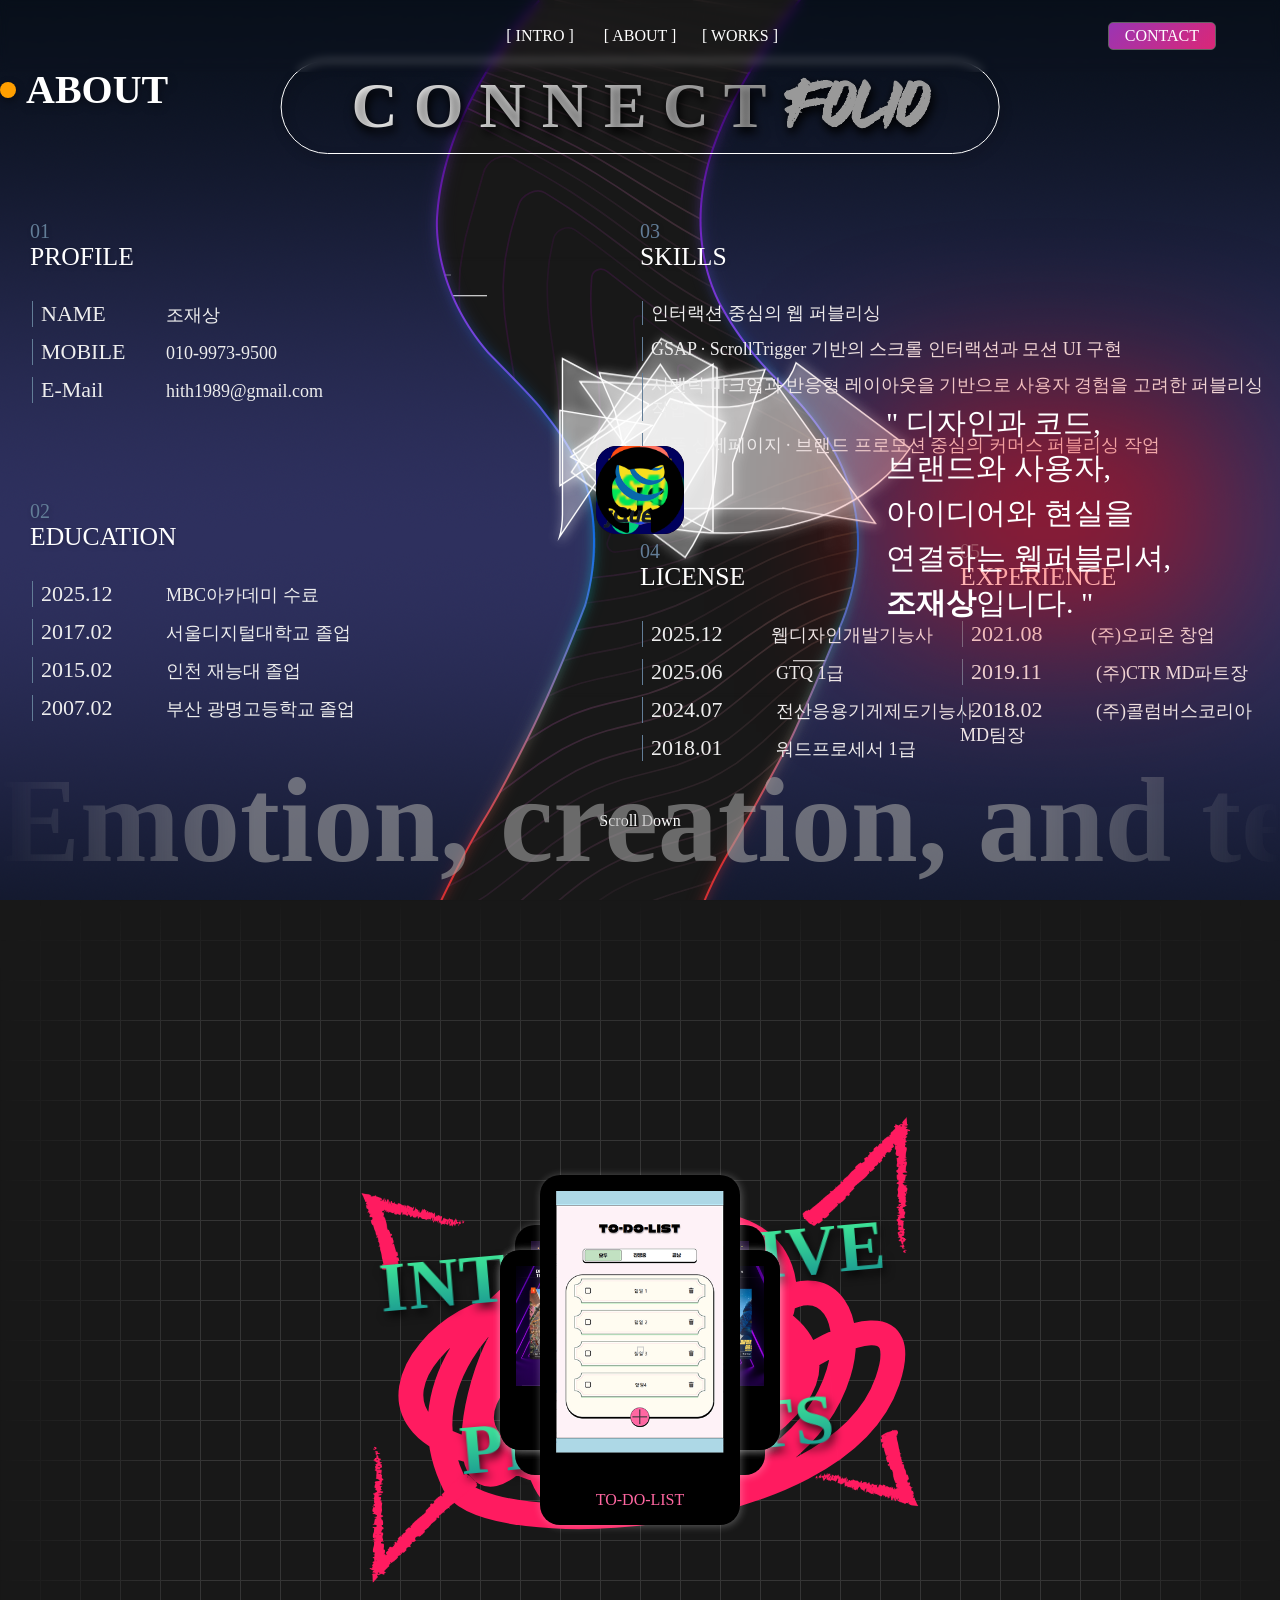
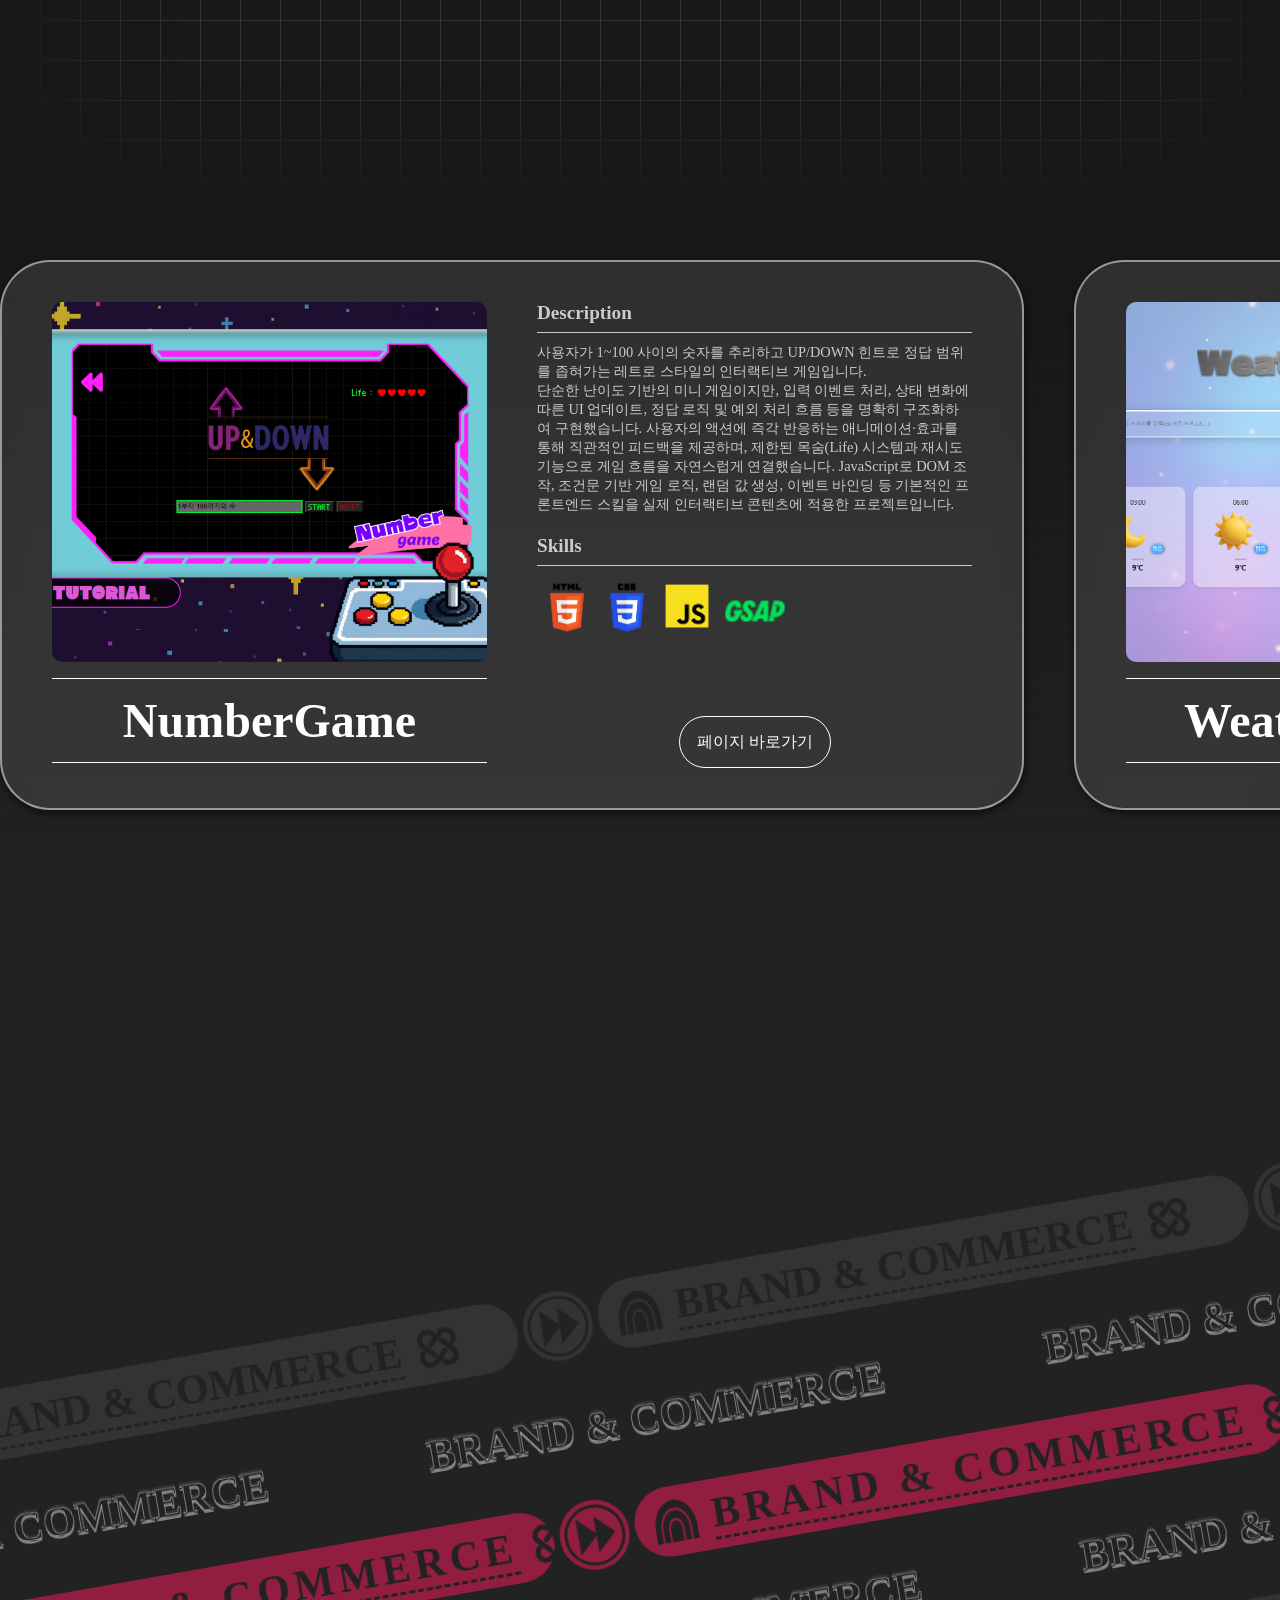
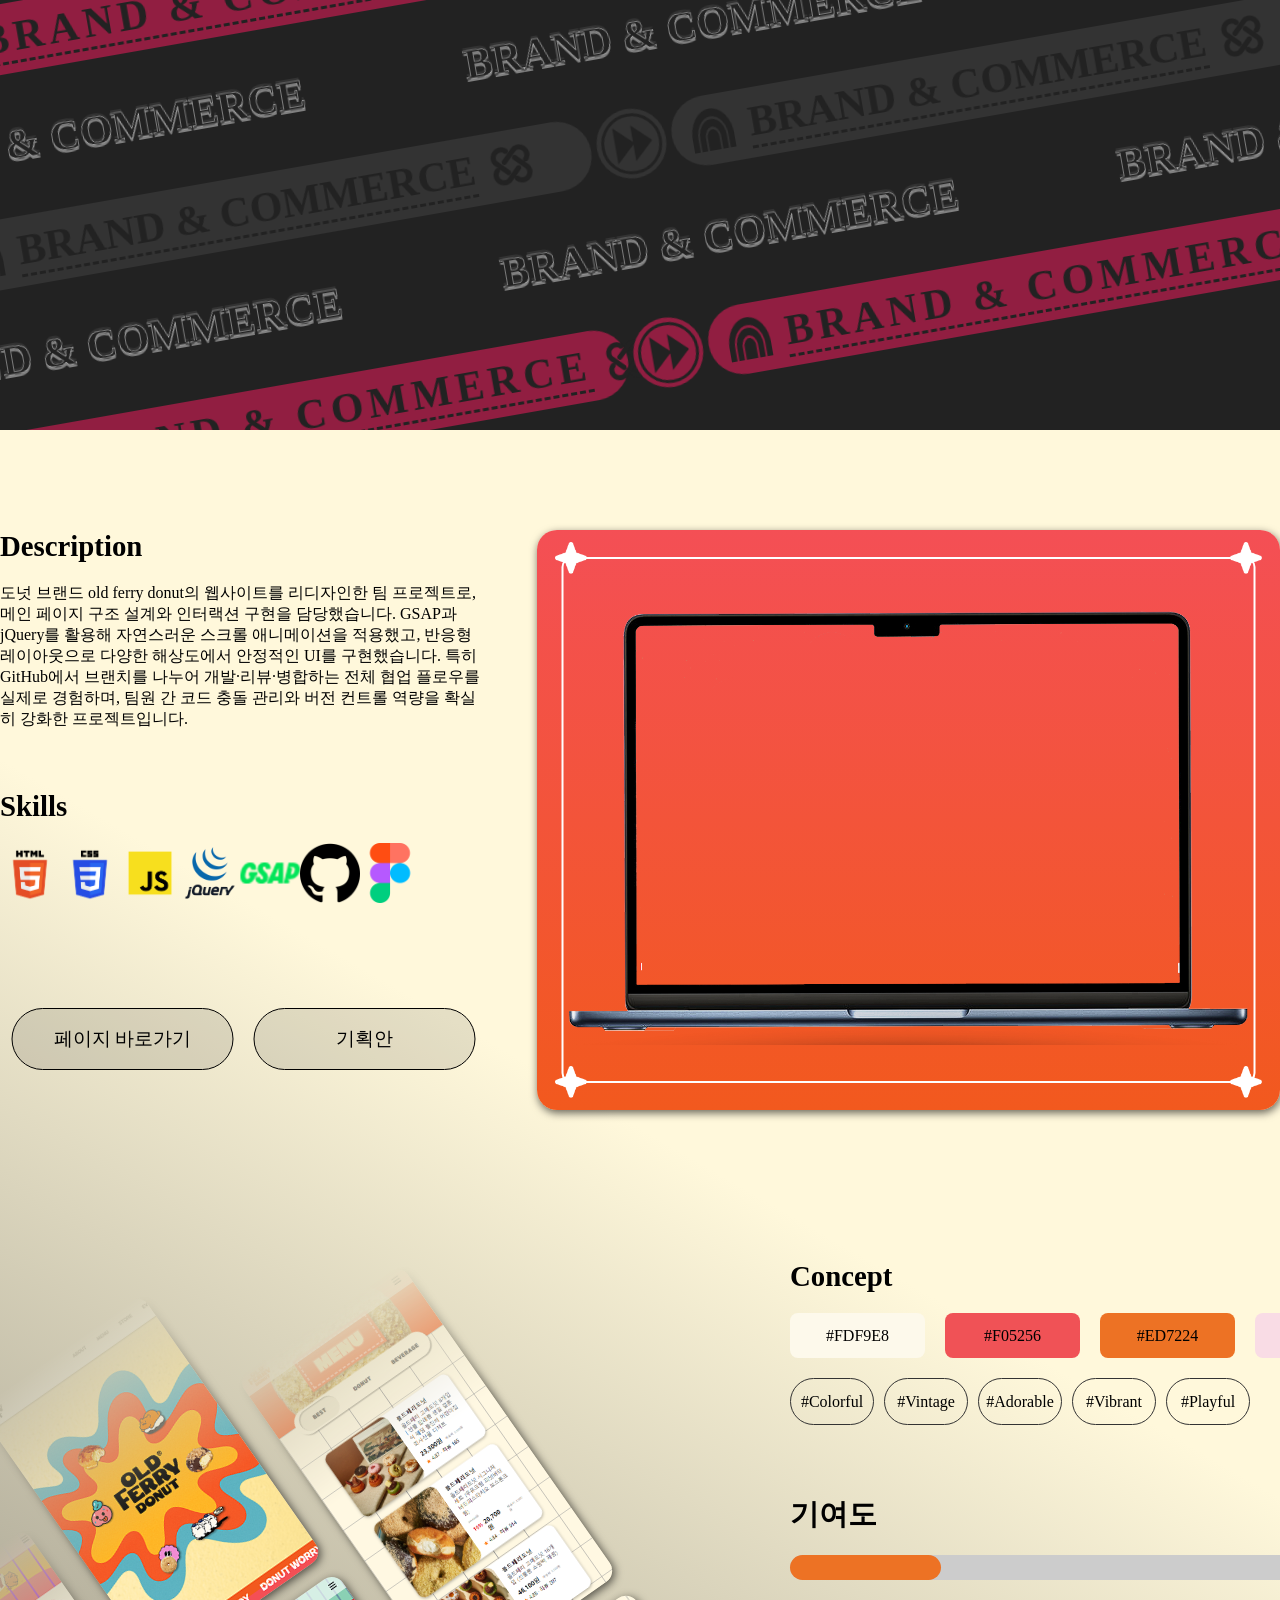
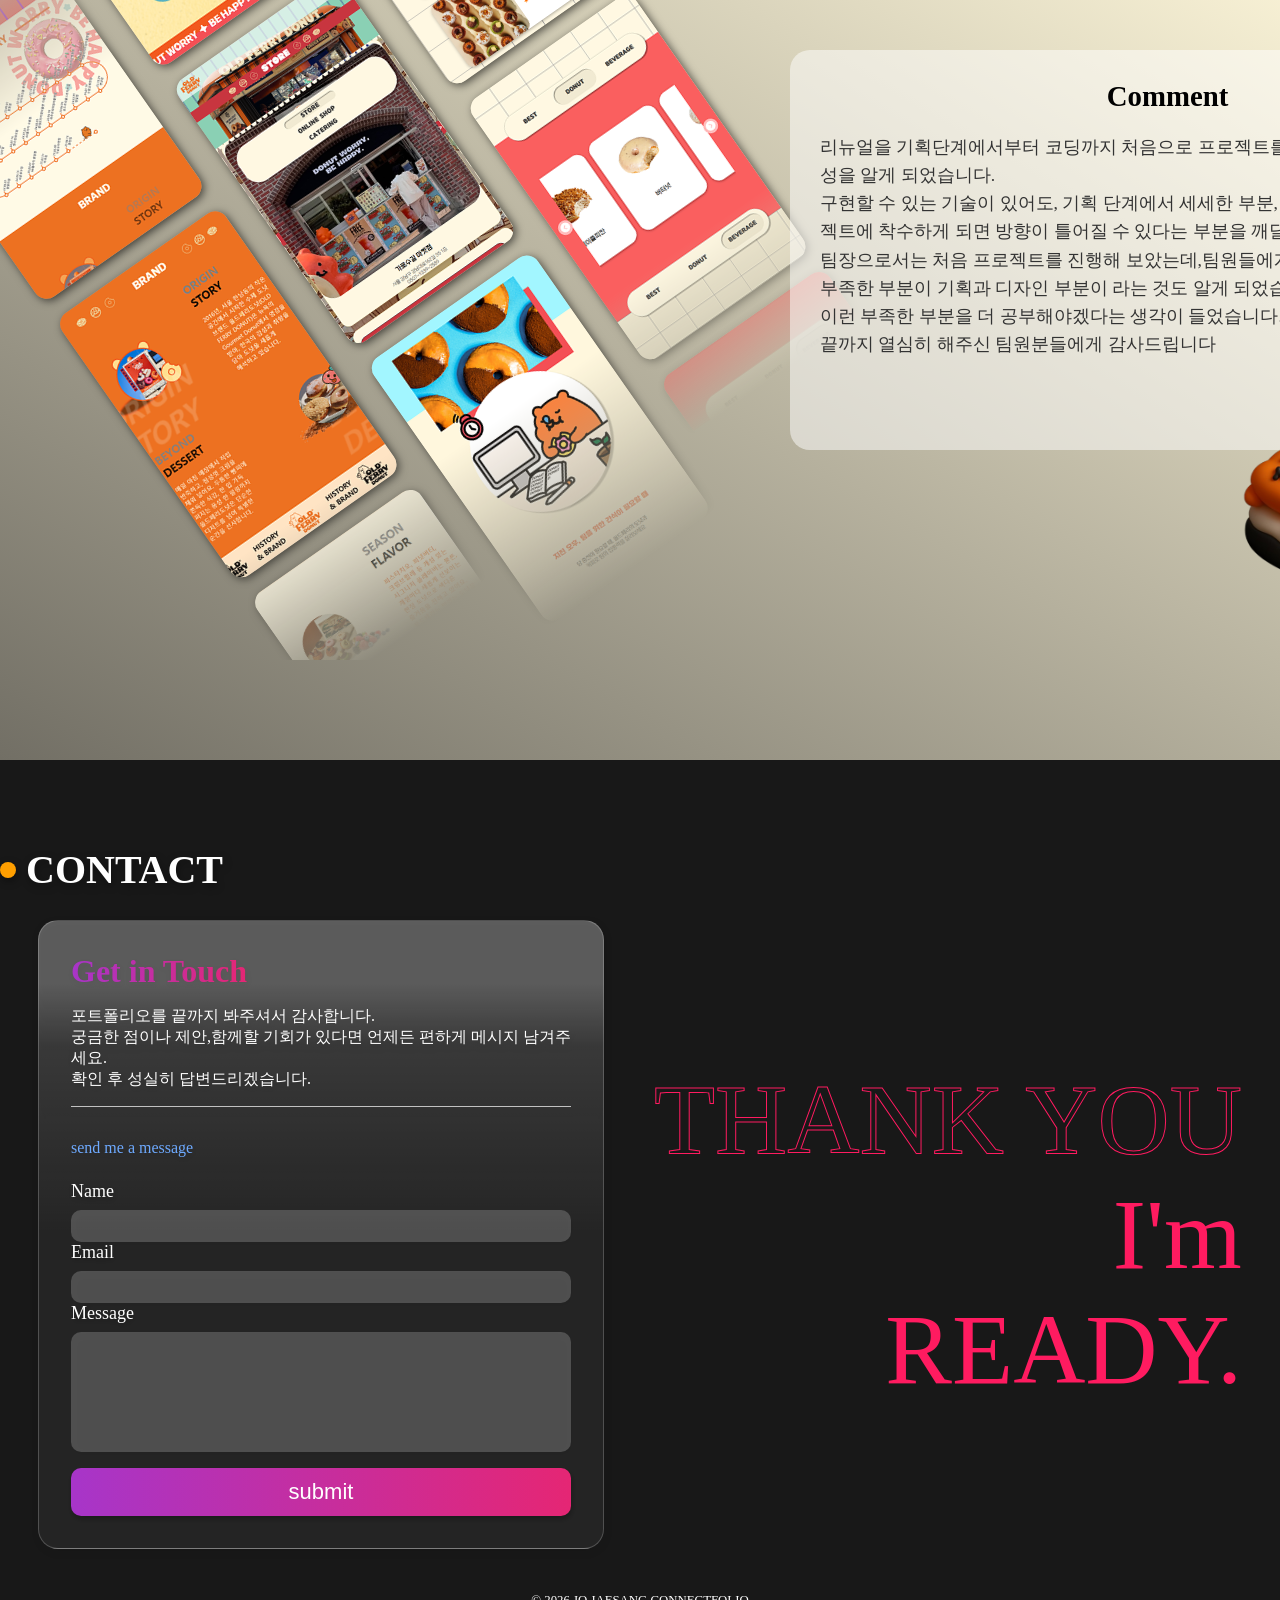
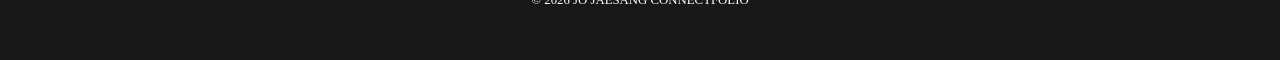
==== index.html @ a21f5c15 "pc ver projectWrap" ====
<!doctype html>
<html lang="ko">
  <head>
    <meta charset="UTF-8" />
    <meta name="viewport" content="width=device-width, initial-scale=1.0" />
    <title>Document</title>
    <link rel="preconnect" href="https://fonts.googleapis.com" />
    <link rel="preconnect" href="https://fonts.gstatic.com" crossorigin />
    <link
      href="https://fonts.googleapis.com/css2?family=Bebas+Neue&family=Oswald:wght@200..700&family=Pacifico&family=Whisper&family=Zalando+Sans+SemiExpanded:ital,wght@0,200..900;1,200..900&display=swap"
      rel="stylesheet"
    />
    <link rel="stylesheet" href="css/style.css" />
    <script src="script/gsap.min.js"></script>
    <script src="script/ScrollTrigger.min.js"></script>
    <script src="script/TextPlugin.min.js"></script>
    <script src="https://cdn.jsdelivr.net/npm/gsap@3/dist/ScrollToPlugin.min.js"></script>
    <script src="https://cdnjs.cloudflare.com/ajax/libs/three.js/0.160.0/three.min.js"></script>
    <script src="script/colorbends.vanilla.js"></script>
  </head>
  <body>
    <header>
      <div class="inner">
        <nav>
          <ul class="gnb">
            <li><a href="#" data-nav="intro">[ INTRO ]</a></li>
            <li><a href="#" data-nav="about">[ ABOUT ]</a></li>
            <li><a href="#" data-nav="works">[ WORKS ]</a></li>
          </ul>
          <div class="contact">
            <a href="#" data-nav="contact"> CONTACT </a>
          </div>
        </nav>
      </div>
    </header>
    <main>
      <section id="hero">
        <div class="scene intro" id="intro" arial-hidden="false">
          <div class="sectionTitle">
            <span class="connect">
              <span>C</span>
              <span>O</span>
              <span>N</span>
              <span>N</span>
              <span>E</span>
              <span>C</span>
              <span>T</span>
            </span>
            <span class="folio">FOLIO</span>
          </div>
          <div id="introBends" class="intro-bends" aria-hidden="true"></div>
          <ul class="pieces">
            <li class="pieceWrap">
              <div class="viewport">
                <svg width="394.8" height="215.55" viewBox="0 0 394.8 215.55">
                  <path
                    class="cls-1"
                    d="M33.9,104.31c3,15.34,5.66,31.17,8,47.5,2.33,16.34,4.5,33.84,6.5,52.5l60-10h154l.08-.49,132.05,21.56L246.78,8.35c-3.59-.06-6.99-.09-10.14-.09-44.82,0-128.25,6.04-128.25,6.04L.17.15c5.33,19.34,18.38,41.16,22.73,57.16,4.33,16,8,31.67,11,47Z"
                  />
                </svg>
              </div>
            </li>
            <li class="pieceWrap">
              <div class="viewport">
                <svg width="264.86" height="224.75" viewBox="0 0 264.86 224.75">
                  <path
                    class="cls-1"
                    d="M147.98,224.58l70.64-46.08v-44.99L264.67.16l-136.06,23.34S47.97,18.37.25,17.57l147.73,207.01Z"
                  />
                </svg>
              </div>
            </li>
            <li class="pieceWrap">
              <div class="viewport">
                <svg width="132.35" height="107.95" viewBox="0 0 132.35 107.95">
                  <polygon
                    class="cls-1"
                    points=".12 .15 .12 107.72 132.01 21.68 .12 .15"
                  />
                </svg>
              </div>
            </li>
            <li class="pieceWrap">
              <div class="viewport">
                <svg width="203.65" height="240.36" viewBox="0 0 203.65 240.36">
                  <polygon
                    class="cls-1"
                    points=".25 132.85 203.53 240.16 203.53 .23 .25 132.85"
                  />
                </svg>
              </div>
            </li>

            <li class="pieceWrap">
              <div class="viewport">
                <svg width="128.2" height="255.86" viewBox="0 0 128.2 255.86">
                  <path
                    class="cls-1"
                    d="M128.02,65.33L4.64.21v222.44c0,11.85-1.43,22.68-4.29,32.48l127.67-189.79Z"
                  />
                </svg>
              </div>
            </li>
            <li class="pieceWrap">
              <div class="viewport">
                <svg width="208.4" height="312.93" viewBox="0 0 208.4 312.93">
                  <path
                    class="cls-1"
                    d="M128.55.16L.17,191l162.47,121.75c7.66-11.16,14.54-23.07,20.64-35.75,16.66-34.66,25-74.66,25-120V42.25L128.55.16Z"
                  />
                </svg>
              </div>
            </li>
            <li class="pieceWrap">
              <div class="viewport">
                <svg width="435.4" height="243.71" viewBox="0 0 435.4 243.71">
                  <path
                    class="cls-1"
                    d="M272.48.21c-4.82,15.16-13.17,27.78-25.06,37.88-20,17-48,25.5-84,25.5-25.02,0-48.61-4.09-70.77-12.24L.18,206.94c25.78,12.47,53.18,21.7,82.25,27.64,29.33,6,59.33,9,90,9,41.33,0,80.66-6,118-18,37.33-12,70.16-29.67,98.5-53,17.71-14.6,33.15-31.4,46.3-50.42L272.48.21Z"
                  />
                </svg>
              </div>
            </li>
            <li class="pieceWrap">
              <div class="viewport">
                <svg width="218.62" height="239.31" viewBox="0 0 218.62 239.31">
                  <path
                    class="cls-1"
                    d="M218.44,83.63c-5.86-2.19-11.62-4.65-17.27-7.41C173.82,62.9,148.5,37.57,125.17.23l-32,45-49,48L.17,123.23c15.33,26,33.66,48.66,55,68,21.29,19.29,44.91,35.26,70.85,47.92l92.42-155.52Z"
                  />
                </svg>
              </div>
            </li>
          </ul>
          <div class="shade"><img src="img/logo_shade.png" /></div>
          <div class="intro_logo">
            <img src="img/intro_logo_bg1.png" />
            <img src="img/intro_logo_bg2.png" />
            <img src="img/intro_logo_bg3.png" />
            <img src="img/intro_logo2.png" />
          </div>
          <div class="scrollDown">
            <div>Scroll Down</div>
            <div><i class="fa-solid fa-chevron-down"></i></div>
          </div>
          <div class="roll">
            <div class="left">
              <div class="bg">
                <div class="content">I CONNECT</div>
              </div>
            </div>
            <div class="line"></div>
            <div class="right">
              <div class="bg">
                <div class="content">
                  <div class="txt1">Design & Code.</div>
                  <div class="txt2">Ideas & Reality.</div>
                  <div class="txt3">Brand & User.</div>
                </div>
              </div>
            </div>
          </div>
        </div>
        <div class="scene about" id="about" aria-hidden="false">
          <div class="sectionTitle">
            <div class="inner">
              <div class="blink"></div>
              <h3>ABOUT</h3>
            </div>
          </div>
          <div class="bg">
            <div class="pic">
              <img src="img/profile3.png" />
            </div>
            <div class="left">
              <img src="img/aboutBg_left2.png" />
            </div>
            <div class="right"><img src="img/aboutBg_right2.png" /></div>
          </div>
          <div class="contentWrap">
            <div class="inner">
              <div class="profile">
                <div class="title">
                  <h4>01</h4>
                  <h3>PROFILE</h3>
                </div>
                <div class="content">
                  <div class="name">
                    <span class="title">NAME</span>
                    <span>조재상</span>
                  </div>
                  <div class="mobile">
                    <span class="title">MOBILE</span>
                    <span>010-9973-9500</span>
                  </div>
                  <div class="mail">
                    <span class="title">E-Mail</span>
                    <span>hith1989@gmail.com</span>
                  </div>
                </div>
              </div>
              <div class="education">
                <div class="title">
                  <h4>02</h4>
                  <h3>EDUCATION</h3>
                </div>
                <ul class="content">
                  <li>
                    <span class="date">2025.12</span>
                    <span>MBC아카데미 수료</span>
                  </li>
                  <li>
                    <span class="date">2017.02</span>
                    <span>서울디지털대학교 졸업</span>
                  </li>
                  <li>
                    <span class="date">2015.02</span>
                    <span>인천 재능대 졸업</span>
                  </li>
                  <li>
                    <span class="date">2007.02</span>
                    <span>부산 광명고등학교 졸업</span>
                  </li>
                </ul>
              </div>
              <div class="introduce">
                " 디자인과 코드,<br />브랜드와 사용자,<br />아이디어와 현실을<br />
                연결하는 웹퍼블리셔,<br />
                <strong>조재상</strong>입니다. "
              </div>
              <div class="skills">
                <div class="title">
                  <h4>03</h4>
                  <h3>SKILLS</h3>
                </div>
                <ul class="content">
                  <li>
                    <span>인터랙션 중심의 웹 퍼블리싱</span>
                  </li>
                  <li>
                    <span
                      >GSAP · ScrollTrigger 기반의 스크롤 인터랙션과 모션 UI
                      구현</span
                    >
                  </li>
                  <li>
                    <span
                      >시맨틱 마크업과 반응형 레이아웃을 기반으로 사용자 경험을
                      고려한 퍼블리싱 작업</span
                    >
                  </li>
                  <li>
                    <span
                      >제품 상세페이지 · 브랜드 프로모션 중심의 커머스 퍼블리싱
                      작업</span
                    >
                  </li>
                </ul>
              </div>
              <div class="license">
                <div class="title">
                  <h4>04</h4>
                  <h3>LICENSE</h3>
                </div>
                <ul class="content">
                  <li>
                    <span class="date">2025.12</span
                    ><span>웹디자인개발기능사</span>
                  </li>
                  <li>
                    <span class="date">2025.06</span>
                    <span>GTQ 1급</span>
                  </li>
                  <li>
                    <span class="date">2024.07</span>
                    <span>전산응용기게제도기능사</span>
                  </li>
                  <li>
                    <span class="date">2018.01</span>
                    <span>워드프로세서 1급</span>
                  </li>
                </ul>
              </div>
              <div class="exp">
                <div class="title">
                  <h4>05</h4>
                  <h3>EXPERIENCE</h3>
                </div>
                <ul class="content">
                  <li>
                    <span class="date">2021.08</span
                    ><span>(주)오피온 창업</span>
                  </li>
                  <li>
                    <span class="date">2019.11</span>
                    <span>(주)CTR MD파트장</span>
                  </li>
                  <li>
                    <span class="date">2018.02</span>
                    <span>(주)콜럼버스코리아 MD팀장</span>
                  </li>
                </ul>
              </div>
              <ul class="icons">
                <li><img src="img/skill_icon_ps.png" /></li>
                <li><img src="img/skill_icon_ai.png" /></li>
                <li><img src="img/skill_icon_pr.png" /></li>
                <li><img src="img/skill_icon_figma.png" /></li>
                <li><img src="img/skill_icon_html.png" /></li>
                <li><img src="img/skill_icon_css.png" /></li>
                <li><img src="img/skill_icon_js.png" /></li>
                <li><img src="img/skill_icon_gsap.png" /></li>
                <li><img src="img/skill_icon_jq.png" /></li>
                <li><img src="img/skill_icon_github.png" /></li>
              </ul>
            </div>
          </div>
          <div class="flowText">
            <div class="inner">
              <div>Emotion, creation, and technology — connected as one.</div>
              <div>Emotion, creation, and technology — connected as one.</div>
            </div>
          </div>
        </div>
      </section>

      <section id="works">
        <div class="sectionTitle">
          <div class="inner">
            <div class="blink"></div>
            <div class="sectionName">
              <h3>WORKS</h3>
              <div class="subTitle">
                <span>INTERACTIVE WEB PROJECTS</span>
              </div>
            </div>
          </div>
        </div>

        <section
          class="interactive-project"
          data-title=" - INTERACTIVE WEB PROJECTS"
        >
          <div class="projectOverview">
            <div class="inner">
              <div class="text">
                <svg
                  id="Layer_1"
                  data-name="Layer 1"
                  xmlns="http://www.w3.org/2000/svg"
                  viewBox="0 0 288.47 143.6"
                >
                  <path
                    class="guideLine"
                    d="m73.48,105c34.03-2.37,70.44,5,103.31-4.27,38.34-22.88-20.97-48.01-45.92-23.78-35.85,40.86,55.75,34.17,68.15,9.57,12.5-55.35-84.77-21.89-112.07-11.29-95.49,69.69,221.34,29.3,108.53-10.12-33.9-1.04-69.23-1.8-99.99,12.48-121.57,94.03,133.45,31.97,114.43-47.02S-27.56,41.42,25.11,147.53c16.3,32.84,215.31,25.32,243.9-58.31,27.48-80.36-140.26,42.99-86.9,49.36,9.24,1.1,18.53-1.74,25.86-7.48,73.02-57.15,23.93-154.25-42.37-34.29-59.38,108.99,66.48,44.39,20.06-54.2-48.47-84.43-157.71,89.56-94.77,117.37,25.74-5.02,47.04-110.93,5.65-123.67C41.21,19.2,10.59,186.82,63.34,129.96c65.9-165.73-143.22-31.3-26.93-.79,0,0,74.93,14.75,103.1-7.16,0,0,56.48-31.57,55.3-83.22s-149.48-1.57-136.17,56.35,58.3,47.35,70.83,45,63-8.22,87.65-41.87c24.65-33.65-25.04-60.26-63.39-56.74s-79.83,14.09-105.65,48.52,20.74,48.13,20.74,48.13"
                  />
                </svg>
                <h3 class="project-title">
                  <span>INTERACTIVE</span><br />
                  <span>WEB</span><br />
                  <span>PROJECTS</span>
                </h3>

                <div class="overviewBg">
                  <img src="img/overview_bg.png" alt="" />
                </div>
              </div>
              <div class="projects">
                <ul class="lists">
                  <li class="list_numberGame">
                    <div class="itemInner">
                      <img
                        src="img/list_numberGame.png"
                        alt="numberGame_thumbNail"
                      />
                      <h4>NumberGame</h4>
                    </div>
                  </li>
                  <li class="rect"><div class="itemInner"></div></li>
                  <li class="list_weatherSphere">
                    <div class="itemInner">
                      <img
                        src="img/list_weatherSphere.png"
                        alt="weatherSphere_thumbNail"
                      />
                      <h4>WeatherSphere</h4>
                    </div>
                  </li>
                  <li class="rect"><div class="itemInner"></div></li>
                  <li class="list_dreamTheater">
                    <div class="itemInner">
                      <img
                        src="img/dreamTheater.png"
                        alt="dreamTheater_thumbNail"
                      />
                      <h4>Dream Theater</h4>
                    </div>
                  </li>
                  <li class="rect">
                    <div class="itemInner"></div>
                  </li>
                  <li class="list_todoList">
                    <div class="itemInner">
                      <img
                        src="img/list_todoList.png"
                        alt="todoList_thumbNail"
                      />
                      <h4>TO-DO-LIST</h4>
                    </div>
                  </li>
                  <li class="rect"><div class="itemInner"></div></li>
                </ul>

                <svg class="link-svg">
                  <polyline
                    class="link-line"
                    fill="none"
                    stroke="#ff1b60"
                    stroke-width="3"
                  />
                </svg>
              </div>

              <div class="flowText">
                <ul class="wrap">
                  <li><img src="img/ft1.png" alt="" /></li>
                  <li>
                    A retro-style interactive mini-game where you guess numbers
                    using UP/DOWN hints.
                  </li>
                  <li><img src="img/ft2.png" alt="" /></li>
                  <li>
                    An interactive weather page providing real-time data for
                    your location or searched regions.
                  </li>
                  <li><img src="img/ft3.png" alt="" /></li>
                  <li>
                    A user-centric to-do manager with intuitive add, manage, and
                    filter features.
                  </li>
                  <li><img src="img/ft4.png" alt="" /></li>
                  <li>
                    An interactive movie page to browse trending & upcoming
                    titles and search via API.
                  </li>
                  <li><img src="img/ft1.png" alt="" /></li>
                  <li>
                    A retro-style interactive mini-game where you guess numbers
                    using UP/DOWN hints.
                  </li>
                  <li><img src="img/ft2.png" alt="" /></li>
                  <li>
                    An interactive weather page providing real-time data for
                    your location or searched regions.
                  </li>
                  <li><img src="img/ft3.png" alt="" /></li>
                  <li>
                    A user-centric to-do manager with intuitive add, manage, and
                    filter features.
                  </li>
                  <li><img src="img/ft4.png" alt="" /></li>
                  <li>
                    An interactive movie page to browse trending & upcoming
                    titles and search via API.
                  </li>
                </ul>
              </div>
            </div>
          </div>
          <div class="projectDetail">
            <div class="titleWrap">
              <ul class="summary_icon">
                <li>
                  <a href="#"><img src="#" alt="" /></a>
                </li>
                <li>
                  <a href="#"><img src="#" alt="" /></a>
                </li>
                <li>
                  <a href="#"><img src="#" alt="" /></a>
                </li>
                <li>
                  <a href="#"><img src="#" alt="" /></a>
                </li>
              </ul>
            </div>

            <div class="projectWrap">
              <article class="numberGame">
                <div class="projectImg">
                  <img src="img/numberGame.png" alt="numberGame" />
                  <div class="mobile">
                    <img src="img/numberGame_mobile.png" alt="" />
                  </div>
                  <h4>NumberGame</h4>
                </div>
                <div class="projectContent">
                  <div class="description">
                    <h4>Description</h4>
                    <p>
                      사용자가 1~100 사이의 숫자를 추리하고 UP/DOWN 힌트로 정답
                      범위를 좁혀가는 레트로 스타일의 인터랙티브 게임입니다.<br />
                      단순한 난이도 기반의 미니 게임이지만, 입력 이벤트 처리,
                      상태 변화에 따른 UI 업데이트, 정답 로직 및 예외 처리 흐름
                      등을 명확히 구조화하여 구현했습니다. 사용자의 액션에 즉각
                      반응하는 애니메이션·효과를 통해 직관적인 피드백을
                      제공하며, 제한된 목숨(Life) 시스템과 재시도 기능으로 게임
                      흐름을 자연스럽게 연결했습니다. JavaScript로 DOM 조작,
                      조건문 기반 게임 로직, 랜덤 값 생성, 이벤트 바인딩 등
                      기본적인 프론트엔드 스킬을 실제 인터랙티브 콘텐츠에 적용한
                      프로젝트입니다.
                    </p>
                  </div>
                  <div class="skills">
                    <h4>Skills</h4>
                    <ul>
                      <li><img src="img/skill_icon_html.png" alt="" /></li>
                      <li><img src="img/skill_icon_css.png" alt="" /></li>
                      <li><img src="img/skill_icon_js.png" alt="" /></li>
                      <li><img src="img/skill_icon_gsap.png" alt="" /></li>
                    </ul>
                  </div>
                  <div class="shortCut">
                    <a href="https://hithrucci.github.io/numberGame/"
                      >페이지 바로가기</a
                    >
                  </div>
                </div>
              </article>
              <article class="weatherSphere">
                <div class="projectImg">
                  <img src="img/weatherSphere.png" alt="weatherSphere" />
                  <div class="mobile">
                    <img src="img/weatherSphere_mobile.png" alt="" />
                  </div>
                  <h4>WeatherSphere</h4>
                </div>
                <div class="projectContent">
                  <div class="description">
                    <h4>Description</h4>
                    <p>
                      현재 위치 기반의 실시간 날씨 데이터를 시각적으로 전달하는
                      인터랙티브 페이지입니다.<br />
                      OpenWeather API를 활용해 현재 기온, 최저·최고 기온, 풍속,
                      습도 등 핵심 정보를 받아오며, 시간대별 날씨는 차트로
                      시각화하여 보다 직관적으로 확인할 수 있도록 구성했습니다.
                      페이지는 현재 시각에 따라 자동으로 낮/밤 테마가 전환되며,
                      각 날씨 상태에 대응하는 커스텀 아이콘과 부드러운
                      애니메이션을 적용하여 사용자 경험을 강화했습니다. 도시
                      검색 기능을 통해 다양한 지역의 기상 정보를 동적으로
                      제공하며, API 요청·데이터 파싱·에러 처리·DOM 렌더링 등
                      프론트엔드의 주요 흐름을 직접 설계한 프로젝트입니다.
                    </p>
                  </div>
                  <div class="skills">
                    <h4>Skills</h4>
                    <ul>
                      <li><img src="img/skill_icon_html.png" alt="" /></li>
                      <li><img src="img/skill_icon_css.png" alt="" /></li>
                      <li><img src="img/skill_icon_js.png" alt="" /></li>
                      <li><img src="img/skill_icon_gsap.png" alt="" /></li>
                      <li><img src="img/skill_icon_owAPI.png" /></li>
                    </ul>
                  </div>
                  <div class="shortCut">
                    <a href="https://hithrucci.github.io/weather/"
                      >페이지 바로가기</a
                    >
                  </div>
                </div>
              </article>

              <article class="dreamTheater">
                <div class="projectImg">
                  <img src="img/dreamTheater.png" alt="dreamTheater" />
                  <div class="mobile">
                    <img src="img/todolist_mobile.png" alt="" />
                  </div>
                  <h4>DreamTheater</h4>
                </div>
                <div class="projectContent">
                  <div class="description">
                    <h4>Description</h4>
                    <p>
                      영화 API(TMDb)를 활용해 현재 상영작·인기 영화·개봉 예정작
                      정보를 제공하는 인터랙티브 페이지입니다.<br />
                      영화 목록은 동적으로 렌더링되며, 카테고리 이동과 검색
                      기능을 통해 다양한 콘텐츠를 탐색할 수 있도록
                      구성했습니다.<br />
                      GSAP과 jQuery를 활용해 카드 등장, 전환 애니메이션 등
                      시각적 흐름을 강화했고, API 요청·데이터 가공·DOM
                      업데이트까지 프론트엔드 전반의 데이터 처리 흐름을 직접
                      구현한 프로젝트입니다.
                    </p>
                  </div>
                  <div class="skills">
                    <h4>Skills</h4>
                    <ul>
                      <li><img src="img/skill_icon_html.png" alt="" /></li>
                      <li><img src="img/skill_icon_css.png" alt="" /></li>
                      <li><img src="img/skill_icon_js.png" /></li>
                      <li><img src="img/skill_icon_jq.png" alt="" /></li>
                      <li><img src="img/skill_icon_tmAPI.svg" /></li>
                    </ul>
                  </div>
                  <div class="shortCut">
                    <a href="https://hithrucci.github.io/dreamTheater/"
                      >페이지 바로가기</a
                    >
                  </div>
                </div>
              </article>

              <article class="todoList">
                <div class="projectImg">
                  <img src="img/todolist.png" alt="todolist" />
                  <div class="mobile">
                    <img src="img/todolist_mobile.png" alt="" />
                  </div>
                  <h4>To-Do-List</h4>
                </div>
                <div class="projectContent">
                  <div class="description">
                    <h4>Description</h4>
                    <p>
                      사용자가 해야 할 작업을 직관적으로 관리할 수 있도록 설계한
                      인터랙티브 투두리스트 페이지입니다.<br />
                      작업추가·삭제·완료 처리 등 기본 기능을 중심으로, UI 상태
                      변화가 즉시 반영되도록 DOM 업데이트 흐름을 구성했으며,
                      카테고리 분류 및 정렬 기능을 통해 다양한 작업을 효율적으로
                      관리할 수 있도록 만들었습니다. 브라우저의 LocalStorage를
                      활용해 새로고침 이후에도 데이터가 유지되며, 체크·전환·삭제
                      같은 동작에는 부드러운 애니메이션을 적용해 사용자 경험을
                      강화했습니다. 간결한 디자인 위에 커스텀 아이콘과 미묘한
                      인터랙션을 배치해 기능성과 사용성을 높였으며, 이벤트
                      처리·상태 관리·데이터 보존 등 프론트엔드 기본기를 다지기
                      위한 학습형 프로젝트입니다.
                    </p>
                  </div>
                  <div class="skills">
                    <h4>Skills</h4>
                    <ul>
                      <li><img src="img/skill_icon_html.png" alt="" /></li>
                      <li><img src="img/skill_icon_css.png" alt="" /></li>
                      <li><img src="img/skill_icon_js.png" alt="" /></li>
                      <li><img src="img/skill_icon_gsap.png" alt="" /></li>
                    </ul>
                  </div>
                  <div class="shortCut">
                    <a href="https://hithrucci.github.io/todoList/"
                      >페이지 바로가기</a
                    >
                  </div>
                </div>
              </article>
            </div>
          </div>
        </section>
        <section class="brand-commerce" data-title=" - BRAND & COMMERCE">
          <div class="inner">
            <div class="bg">
              <div class="flow1">
                <div class="arrow"><img src="img/arrow.png" /></div>
                <div class="content">
                  <img src="img/rainbow.png" />
                  <div>BRAND & COMMERCE</div>
                  <img src="img/connect.png" />
                </div>
                <div class="arrow"><img src="img/arrow.png" /></div>
                <div class="content">
                  <img src="img/rainbow.png" />
                  <div>BRAND & COMMERCE</div>
                  <img src="img/connect.png" />
                </div>
                <div class="arrow"><img src="img/arrow.png" /></div>
                <div class="content">
                  <img src="img/rainbow.png" />
                  <div>BRAND & COMMERCE</div>
                  <img src="img/connect.png" />
                </div>
              </div>
              <div class="flow2">
                <div class="content">
                  <div class="text">BRAND & COMMERCE</div>
                  <div class="shade1">BRAND & COMMERCE</div>
                  <div class="shade2">BRAND & COMMERCE</div>
                </div>
                <div class="content">
                  <div class="text">BRAND & COMMERCE</div>
                  <div class="shade1">BRAND & COMMERCE</div>
                  <div class="shade2">BRAND & COMMERCE</div>
                </div>
                <div class="content">
                  <div class="text">BRAND & COMMERCE</div>
                  <div class="shade1">BRAND & COMMERCE</div>
                  <div class="shade2">BRAND & COMMERCE</div>
                </div>
                <div class="content">
                  <div class="text">BRAND & COMMERCE</div>
                  <div class="shade1">BRAND & COMMERCE</div>
                  <div class="shade2">BRAND & COMMERCE</div>
                </div>
              </div>
              <div class="flow3">
                <div class="arrow"><img src="img/arrow.png" /></div>
                <div class="content">
                  <img src="img/rainbow.png" />
                  <div>BRAND & COMMERCE</div>
                  <img src="img/connect.png" />
                </div>
                <div class="arrow"><img src="img/arrow.png" /></div>
                <div class="content">
                  <img src="img/rainbow.png" />
                  <div>BRAND & COMMERCE</div>
                  <img src="img/connect.png" />
                </div>
                <div class="arrow"><img src="img/arrow.png" /></div>
                <div class="content">
                  <img src="img/rainbow.png" />
                  <div>BRAND & COMMERCE</div>
                  <img src="img/connect.png" />
                </div>
              </div>
              <div class="flow2">
                <div class="content">
                  <div class="text">BRAND & COMMERCE</div>
                  <div class="shade1">BRAND & COMMERCE</div>
                  <div class="shade2">BRAND & COMMERCE</div>
                </div>
                <div class="content">
                  <div class="text">BRAND & COMMERCE</div>
                  <div class="shade1">BRAND & COMMERCE</div>
                  <div class="shade2">BRAND & COMMERCE</div>
                </div>
                <div class="content">
                  <div class="text">BRAND & COMMERCE</div>
                  <div class="shade1">BRAND & COMMERCE</div>
                  <div class="shade2">BRAND & COMMERCE</div>
                </div>
                <div class="content">
                  <div class="text">BRAND & COMMERCE</div>
                  <div class="shade1">BRAND & COMMERCE</div>
                  <div class="shade2">BRAND & COMMERCE</div>
                </div>
              </div>
              <div class="flow1">
                <div class="arrow"><img src="img/arrow.png" /></div>
                <div class="content">
                  <img src="img/rainbow.png" />
                  <div>BRAND & COMMERCE</div>
                  <img src="img/connect.png" />
                </div>
                <div class="arrow"><img src="img/arrow.png" /></div>
                <div class="content">
                  <img src="img/rainbow.png" />
                  <div>BRAND & COMMERCE</div>
                  <img src="img/connect.png" />
                </div>
                <div class="arrow"><img src="img/arrow.png" /></div>
                <div class="content">
                  <img src="img/rainbow.png" />
                  <div>BRAND & COMMERCE</div>
                  <img src="img/connect.png" />
                </div>
              </div>
              <div class="flow2">
                <div class="content">
                  <div class="text">BRAND & COMMERCE</div>
                  <div class="shade1">BRAND & COMMERCE</div>
                  <div class="shade2">BRAND & COMMERCE</div>
                </div>
                <div class="content">
                  <div class="text">BRAND & COMMERCE</div>
                  <div class="shade1">BRAND & COMMERCE</div>
                  <div class="shade2">BRAND & COMMERCE</div>
                </div>
                <div class="content">
                  <div class="text">BRAND & COMMERCE</div>
                  <div class="shade1">BRAND & COMMERCE</div>
                  <div class="shade2">BRAND & COMMERCE</div>
                </div>
                <div class="content">
                  <div class="text">BRAND & COMMERCE</div>
                  <div class="shade1">BRAND & COMMERCE</div>
                  <div class="shade2">BRAND & COMMERCE</div>
                </div>
              </div>
              <div class="flow3">
                <div class="arrow"><img src="img/arrow.png" /></div>
                <div class="content">
                  <img src="img/rainbow.png" />
                  <div>BRAND & COMMERCE</div>
                  <img src="img/connect.png" />
                </div>
                <div class="arrow"><img src="img/arrow.png" /></div>
                <div class="content">
                  <img src="img/rainbow.png" />
                  <div>BRAND & COMMERCE</div>
                  <img src="img/connect.png" />
                </div>
                <div class="arrow"><img src="img/arrow.png" /></div>
                <div class="content">
                  <img src="img/rainbow.png" />
                  <div>BRAND & COMMERCE</div>
                  <img src="img/connect.png" />
                </div>
              </div>
            </div>
            <div class="page p1">
              <div class="contentWrap">
                <div class="description">
                  <div class="titleWrap">
                    <div class="titleNo">PROJECT 01</div>
                    <div class="title" data-text="QUIXCEL PAD">
                      QUIXCEL PAD<span>PRO</span>
                    </div>
                    <div class="subTitle">PRODUCT DETAIL DESIGN</div>
                  </div>
                  <div class="detail">
                    <p>
                      OFION의 자체 브랜드 제품인 퀵셀패드 PRO의 상세페이지를
                      기획·디자인한 프로젝트입니다. 제품 및 시장 분석을 바탕으로
                      상품 기획서와 스토리보드를 제작하고, 단축키 마우스패드와
                      15W 고속 무선충전 기능을 결합한 제품의 가치를 효과적으로
                      전달하는 상세페이지 디자인을 완성했습니다.
                    </p>
                  </div>
                  <ul class="tech">
                    <li>PhotoShop</li>
                    <li>Illustrator</li>
                    <li>Figma</li>
                  </ul>
                  <div class="project-info">
                    <div class="duration">
                      <div><span>7</span> Days</div>
                    </div>
                    <div class="contribution">
                      <span>100%</span> Personal Project
                    </div>
                  </div>
                  <div class="shortCut">
                    <div class="view">
                      <a href="/OFQX-P01.html" target="_blank">
                        <div>View Project</div>
                      </a>
                    </div>
                    <div class="planning">
                      <a href="/product_planning.pdf" target="_blank">
                        <div>Planning</div>
                      </a>
                    </div>
                    <div class="story">
                      <a href="/story_board.pdf" target="_blank">
                        <div>Storyboard</div>
                      </a>
                    </div>
                  </div>
                </div>
                <div class="project-visual">
                  <div class="visual-detail">
                    <div class="detail-title">
                      <div>03</div>
                      제품 상세페이지
                    </div>
                    <div class="detail-img">
                      <img src="img/p1detail.png" />
                    </div>
                  </div>
                  <div class="visual-story">
                    <div class="story-title">
                      <div>02</div>
                      스토리보드
                    </div>
                    <div class="story-img">
                      <img src="img/p1story.png" />
                    </div>
                  </div>
                  <div class="visual-planning">
                    <div class="planning-title">
                      <div>01</div>
                      기획서
                    </div>
                    <div class="planning-img">
                      <img src="img/p1planning.png" />
                    </div>
                  </div>
                  <div class="visual-product">
                    <img src="img/p1product_1.png" />
                  </div>
                </div>
              </div>
            </div>
            <div class="page p2">
              <div class="contentWrap">
                <div class="description">
                  <div class="titleWrap">
                    <div class="titleNo">PROJECT 02</div>
                    <div class="subTitle">WEBSITE RENEWAL</div>
                    <div class="title">
                      Peach Beach
                      <span class="point">POOL VILLA</span>
                    </div>
                  </div>
                  <div class="detail">
                    <p>
                      복숭아빛 해안을 모티브로 한 풀빌라 사이트 리뉴얼
                      프로젝트입니다.<br />
                      사용자 경험을 중심으로 직관적인 예약 흐름과 감성적인
                      비주얼을 강화하여<br />
                      브랜드의 아이덴티티를 디지털 공간에 효과적으로
                      구현했습니다.
                    </p>
                  </div>
                  <ul class="tech">
                    <li>HTML</li>
                    <li>CSS</li>
                    <li>JavaScript</li>
                    <li>jQuery</li>
                    <li>GSAP</li>
                  </ul>
                  <div class="project-info">
                    <div class="duration">
                      <div><span>7</span> Days</div>
                    </div>
                    <div class="contribution">
                      <span>100%</span> Personal Project
                    </div>
                  </div>
                  <div class="view">
                    <a
                      href="https://hithrucci.github.io/peachbeach-renewal/"
                      target="_blank"
                    >
                      <div>View Project</div>
                      <i class="fa-solid fa-arrow-right"></i>
                    </a>
                  </div>
                </div>
                <div class="project-visual">
                  <div class="site"><img src="img/p2_1.png" /></div>
                  <div class="lapTop"><img src="img/p2_2.png" /></div>
                  <div class="mobile"><img src="img/p2_3.png" /></div>
                </div>
              </div>
            </div>
            <div class="page p3">
              <div class="contentWrap">
                <div class="description">
                  <div class="titleWrap">
                    <div class="titleNo">PROJECT 03</div>
                    <div class="title">
                      <span class="point">KODAK</span><span> APPAREL</span>
                    </div>
                    <div class="subTitle">
                      <span>W</span>
                      <span>E</span>
                      <span>B</span>
                      <span>S</span>
                      <span>I</span>
                      <span>T</span>
                      <span>E</span>
                      <span>C</span>
                      <span>L</span>
                      <span>O</span>
                      <span>N</span>
                      <span>E</span>
                    </div>
                  </div>
                  <div class="detail">
                    <p>
                      KODAK Apparel 공식 웹사이트를 클론 코딩하여<br />브랜드의
                      감성과 비주얼 중심 레이아웃을 재현한 프로젝트입니다.
                    </p>
                  </div>
                  <ul class="tech">
                    <li>HTML</li>
                    <li>CSS</li>
                    <li>JavaScript</li>
                    <li>jQuery</li>
                    <li>GSAP</li>
                  </ul>
                  <div class="project-info">
                    <div class="duration">
                      <div><span>7</span> Days</div>
                    </div>
                    <div class="contribution">
                      <span>100%</span> Personal Project
                    </div>
                  </div>
                  <div class="view">
                    <a
                      href="https://hithrucci.github.io/kodak-apparel-clone/"
                      target="_blank"
                    >
                      <div>View Project</div>
                      <i class="fa-solid fa-arrow-right"></i>
                    </a>
                  </div>
                </div>
                <div class="project-visual">
                  <div class="site"><img src="img/p3site.png" /></div>
                  <div class="lapTop"><img src="img/p3laptop.png" /></div>
                  <div class="tablet"><img src="img/p3tablet.png" /></div>
                  <div class="mobile"><img src="img/p3mobile.png" /></div>
                </div>
              </div>
            </div>
          </div>
        </section>

        <section class="team-project" data-title=" - 팀프로젝트:Re-ferry">
          <div class="inner">
            <div class="projectDetail">
              <div class="projectContent">
                <div class="description">
                  <h4>Description</h4>
                  <p>
                    도넛 브랜드 old ferry donut의 웹사이트를 리디자인한 팀
                    프로젝트로, 메인 페이지 구조 설계와 인터랙션 구현을
                    담당했습니다. GSAP과 jQuery를 활용해 자연스러운 스크롤
                    애니메이션을 적용했고, 반응형 레이아웃으로 다양한 해상도에서
                    안정적인 UI를 구현했습니다. 특히 GitHub에서 브랜치를 나누어
                    개발·리뷰·병합하는 전체 협업 플로우를 실제로 경험하며, 팀원
                    간 코드 충돌 관리와 버전 컨트롤 역량을 확실히 강화한
                    프로젝트입니다.
                  </p>
                </div>
                <div class="skills">
                  <h4>Skills</h4>
                  <ul>
                    <li><img src="img/skill_icon_html.png" alt="" /></li>
                    <li><img src="img/skill_icon_css.png" alt="" /></li>
                    <li><img src="img/skill_icon_js.png" /></li>
                    <li><img src="img/skill_icon_jq.png" alt="" /></li>
                    <li><img src="img/skill_icon_gsap.png" /></li>
                    <li><img src="img/skill_icon_github.png" /></li>
                    <li><img src="img/skill_icon_figma.png" /></li>
                  </ul>
                </div>

                <div class="shortCut-wrap">
                  <div class="shortCut">
                    <a
                      href="https://hithrucci.github.io/re-ferry/"
                      target="_blank"
                    >
                      페이지 바로가기
                    </a>
                  </div>
                  <div class="plan">
                    <a href="/p3planning.pdf" target="_blank">기획안</a>
                  </div>
                </div>
              </div>
              <div class="projectImg">
                <div class="imgBox">
                  <div class="laptop">
                    <video autoplay muted loop playsinline>
                      <source src="img/team_video.mp4" type="video/mp4" />
                    </video>

                    <img class="frame" src="img/lap_frame.png" alt="" />
                  </div>
                  <span class="star1"><img src="img/star.png" /></span>
                  <span class="star2"><img src="img/star.png" /></span>
                  <span class="star3"><img src="img/star.png" /></span>
                  <span class="star4"><img src="img/star.png" /></span>
                </div>
              </div>
            </div>
            <div class="projectDetail2">
              <div class="mobileWrap">
                <div class="viewport">
                  <ul class="about">
                    <li><img src="img/mobile_about_1.png" /></li>
                    <li><img src="img/mobile_about_2.png" /></li>
                    <li><img src="img/mobile_about_3.png" /></li>
                    <li><img src="img/mobile_about_1.png" /></li>
                    <li><img src="img/mobile_about_2.png" /></li>
                    <li><img src="img/mobile_about_3.png" /></li>
                  </ul>
                </div>
                <div class="viewport">
                  <ul class="main">
                    <li><img src="img/mobile_main_1.png" /></li>
                    <li><img src="img/mobile_main_2.png" /></li>
                    <li><img src="img/mobile_main_3.png" /></li>
                    <li><img src="img/mobile_main_1.png" /></li>
                    <li><img src="img/mobile_main_2.png" /></li>
                    <li><img src="img/mobile_main_3.png" /></li>
                  </ul>
                </div>
                <div class="viewport">
                  <ul class="menu">
                    <li><img src="img/mobile_menu_1.png" /></li>
                    <li><img src="img/mobile_menu_2.png" /></li>
                    <li><img src="img/mobile_menu_3.png" /></li>
                    <li><img src="img/mobile_menu_1.png" /></li>
                    <li><img src="img/mobile_menu_2.png" /></li>
                    <li><img src="img/mobile_menu_3.png" /></li>
                  </ul>
                </div>
              </div>
              <div class="mobileContent">
                <div class="concept">
                  <h4>Concept</h4>
                  <ul class="color">
                    <li>#FDF9E8</li>
                    <li>#F05256</li>
                    <li>#ED7224</li>
                    <li>#F9DCE5</li>
                    <li>#AFE0EE</li>
                  </ul>
                  <ul class="keyword">
                    <li>#Colorful</li>
                    <li>#Vintage</li>
                    <li>#Adorable</li>
                    <li>#Vibrant</li>
                    <li>#Playful</li>
                  </ul>
                </div>
                <div class="contribution">
                  <h4>기여도</h4>
                  <div class="bar">
                    <div class="cont"></div>
                  </div>
                </div>
                <div class="comment">
                  <h4>Comment</h4>
                  <p>
                    리뉴얼을 기획단계에서부터 코딩까지 처음으로 프로젝트를
                    진행해봤는데 기획의 중요성을 알게 되었습니다.<br />
                    구현할 수 있는 기술이 있어도, 기획 단계에서 세세한 부분,
                    움직임까지 정하지 않고 프로젝트에 착수하게 되면 방향이
                    틀어질 수 있다는 부분을 깨달았습니다. <br />
                    팀장으로서는 처음 프로젝트를 진행해 보았는데,팀원들에게 배울
                    점도 있었고, 스스로 부족한 부분이 기획과 디자인 부분이 라는
                    것도 알게 되었습니다.<br />
                    이런 부족한 부분을 더 공부해야겠다는 생각이 들었습니다.
                    <br />끝까지 열심히 해주신 팀원분들에게 감사드립니다
                  </p>
                </div>
                <div class="bg">
                  <img src="img/mobile_comment.png" />
                </div>
              </div>
            </div>
          </div>
        </section>
      </section>
      <section id="contact">
        <div class="sectionTitle">
          <div class="inner">
            <div class="blink"></div>
            <div class="sectionName">
              <h3>CONTACT</h3>
            </div>
          </div>
        </div>
        <div class="contentWrap">
          <div class="contact-card">
            <div class="contact-head">
              <h3>Get in Touch</h3>
              <p>
                포트폴리오를 끝까지 봐주셔서 감사합니다.<br />
                궁금한 점이나 제안,함께할 기회가 있다면 언제든 편하게 메시지
                남겨주세요.<br />
                확인 후 성실히 답변드리겠습니다.
              </p>
            </div>
            <form
              class="contact-form"
              action="https://formspree.io/f/mlgvozok"
              method="POST"
            >
              <fieldset>
                <legend>send me a message</legend>

                <div class="form-row">
                  <label for="userName">Name</label>
                  <input type="text" id="userName" name="name" />
                </div>

                <div class="form-row">
                  <label for="userEmail">Email</label>
                  <input type="email" id="email" name="userEmail" />
                </div>

                <div class="form-row">
                  <label for="userMessage">Message</label>
                  <textarea id="userMessage" name="message"></textarea>
                </div>

                <button type="submit">submit</button>
              </fieldset>
            </form>
          </div>
          <div class="outro">
            <div class="outro-thanks">THANK YOU</div>
            <div class="outro-message">
              <span>I'm</span>
              <span>READY.</span>
            </div>
          </div>
        </div>
      </section>
    </main>
    <footer>
      <div class="inner">
        <div class="copy">© 2026 JO JAESANG CONNECTFOLIO</div>
      </div>
    </footer>
    <script src="script/custom.js"></script>
  </body>
</html>
---- css/style.css ----
/* ----------------------------------- */
/* fonts */
/* ----------------------------------- */
@font-face {
  font-family: "KccEunyeong";
  src: url("https://cdn.jsdelivr.net/gh/projectnoonnu/noonfonts_one@1.0/KCC-eunyoung-Regular.woff")
    format("woff");
  font-weight: normal;
  font-display: swap;
}
@font-face {
  font-family: "GMarketSans";
  src: url("https://cdn.jsdelivr.net/gh/projectnoonnu/noonfonts_2001@1.1/GmarketSansLight.woff")
    format("woff");
  font-weight: 300;
  font-display: swap;
}

@font-face {
  font-family: "GMarketSans";
  src: url("https://cdn.jsdelivr.net/gh/projectnoonnu/noonfonts_2001@1.1/GmarketSansMedium.woff")
    format("woff");
  font-weight: 500;
  font-display: swap;
}

@font-face {
  font-family: "GMarketSans";
  src: url("https://cdn.jsdelivr.net/gh/projectnoonnu/noonfonts_2001@1.1/GmarketSansBold.woff")
    format("woff");
  font-weight: 700;
  font-display: swap;
}

@font-face {
  font-family: "KoreaInstituteOfMachineryAndMaterials";
  src: url("https://cdn.jsdelivr.net/gh/projectnoonnu/noonfonts_2212@1.0/KIMM_Bold.woff2")
    format("woff2");
  font-weight: 700;
  font-display: swap;
}
@font-face {
  font-family: "SchoolSafeLocker";
  src: url("https://cdn.jsdelivr.net/gh/projectnoonnu/noonfonts_2402_keris@1.0/TTHakgyoansimSamulhamR.woff2")
    format("woff2");
  font-weight: normal;
  font-display: swap;
}
@font-face {
  font-family: "YeogiOttaeJalnan";
  src: url("https://cdn.jsdelivr.net/gh/projectnoonnu/noonfonts_four@1.2/JalnanOTF00.woff")
    format("woff");
  font-weight: normal;
  font-display: swap;
}
@font-face {
  font-family: "YeogiOttaeJalnanGothic";
  src: url("https://cdn.jsdelivr.net/gh/projectnoonnu/noonfonts_231029@1.1/JalnanGothic.woff")
    format("woff");
  font-weight: normal;
  font-display: swap;
}
@font-face {
  font-family: "chalker";
  src: url(../fonts/Chalker\ Brush\ Personal\ Use\ Only.ttf);
  font-weight: normal;
  font-style: normal;
  font-display: swap;
}
@font-face {
  font-family: "ChangwonDanggamAsak";
  src: url("https://cdn.jsdelivr.net/gh/projectnoonnu/noonfonts_2108@1.1/CWDangamAsac-Bold.woff")
    format("woff");
  font-weight: normal;
  font-display: swap;
}

@font-face {
  font-family: "Galmuri11";
  src: url("https://cdn.jsdelivr.net/gh/projectnoonnu/2506-1@1.0/Galmuri11-Bold.woff2")
    format("woff2");
  font-weight: 700;
  font-display: swap;
}
@font-face {
  font-family: "Paperozi";
  src: url("https://cdn.jsdelivr.net/gh/projectnoonnu/2408-3@1.0/Paperlogy-1Thin.woff2")
    format("woff2");
  font-weight: 100;
  font-display: swap;
}

@font-face {
  font-family: "Paperozi";
  src: url("https://cdn.jsdelivr.net/gh/projectnoonnu/2408-3@1.0/Paperlogy-2ExtraLight.woff2")
    format("woff2");
  font-weight: 200;
  font-display: swap;
}

@font-face {
  font-family: "Paperozi";
  src: url("https://cdn.jsdelivr.net/gh/projectnoonnu/2408-3@1.0/Paperlogy-3Light.woff2")
    format("woff2");
  font-weight: 300;
  font-display: swap;
}

@font-face {
  font-family: "Paperozi";
  src: url("https://cdn.jsdelivr.net/gh/projectnoonnu/2408-3@1.0/Paperlogy-4Regular.woff2")
    format("woff2");
  font-weight: 400;
  font-display: swap;
}

@font-face {
  font-family: "Paperozi";
  src: url("https://cdn.jsdelivr.net/gh/projectnoonnu/2408-3@1.0/Paperlogy-5Medium.woff2")
    format("woff2");
  font-weight: 500;
  font-display: swap;
}

@font-face {
  font-family: "Paperozi";
  src: url("https://cdn.jsdelivr.net/gh/projectnoonnu/2408-3@1.0/Paperlogy-6SemiBold.woff2")
    format("woff2");
  font-weight: 600;
  font-display: swap;
}

@font-face {
  font-family: "Paperozi";
  src: url("https://cdn.jsdelivr.net/gh/projectnoonnu/2408-3@1.0/Paperlogy-7Bold.woff2")
    format("woff2");
  font-weight: 700;
  font-display: swap;
}

@font-face {
  font-family: "Paperozi";
  src: url("https://cdn.jsdelivr.net/gh/projectnoonnu/2408-3@1.0/Paperlogy-8ExtraBold.woff2")
    format("woff2");
  font-weight: 800;
  font-display: swap;
}

@font-face {
  font-family: "Paperozi";
  src: url("https://cdn.jsdelivr.net/gh/projectnoonnu/2408-3@1.0/Paperlogy-9Black.woff2")
    format("woff2");
  font-weight: 900;
  font-display: swap;
}
@font-face {
  font-family: "PartialSans";
  src: url("https://cdn.jsdelivr.net/gh/projectnoonnu/noonfonts_2307-1@1.1/PartialSansKR-Regular.woff2")
    format("woff2");
  font-weight: normal;
  font-display: swap;
}
@font-face {
  font-family: "Tmon";
  src: url("https://cdn.jsdelivr.net/gh/projectnoonnu/noonfonts_two@1.0/TmonMonsori.woff")
    format("woff");
  font-weight: normal;
  font-display: swap;
}
/* ----------------------------------- */
/* 공통사항 */
/* ----------------------------------- */

* {
  margin: 0;
  padding: 0;
}
a {
  color: inherit;
  text-decoration: inherit;
  display: block;
}
img {
  display: block;
}
ul {
  list-style: none;
}
body {
  background-color: #181818;
  width: 100%;
}
html {
  scroll-behavior: smooth;
}
/* ----------------------------------- */
/* header */
/* ----------------------------------- */
header {
  position: fixed;
  top: 0px;
  padding: 10px 0px 10px 0px;
  left: 50%;
  transform: translate(-50%);
  width: 100%;
  height: 72px;
  backdrop-filter: blur(4px);
  color: #fff;
  z-index: 9999;
  box-sizing: border-box;
  transition: transform 0.3s ease;
}

header .inner {
  width: 90%;
  max-width: 1700px;
  margin: 0px auto;
  height: 100%;
  display: flex;
  justify-content: center;
  align-items: center;
  position: relative;
}

header .gnb {
  display: flex;
  width: 100%;
  height: 100%;
}
.gnb li {
  display: inline-block;
  overflow: hidden;
}

.gnb li a {
  width: 100px;
  text-align: center;
  position: relative;
  display: inline-block;
}

.gnb li a::after {
  content: "";
  position: absolute;
  left: 0px;
  top: 20px;
  width: 100%;
  opacity: 1;
}
.gnb li:nth-child(1) a::after {
  content: "[ INTRO ]";
}
.gnb li:nth-child(2) a::after {
  content: "[ ABOUT ]";
}
.gnb li:nth-child(3) a::after {
  content: "[ WORKS ]";
}

nav .contact {
  position: absolute;
  right: 0px;
  top: 50%;
  transform: translateY(-50%);
  border: 0.5px solid #626262;
  background-image: linear-gradient(135deg, #9a35b3, #db2777);
  border-radius: 5px;
}
nav .contact::before {
  content: "";
  position: absolute;
  inset: 0;
  background: radial-gradient(
    circle at var(--x) var(--y),
    rgba(255, 255, 255, 0.35),
    transparent 40%
  );
  opacity: 0;
  transition: opacity 0.3s;
  z-index: -1;
}
nav .contact a {
  padding: 4px 16px;
  box-sizing: border-box;
  display: block;
  width: 100%;
  height: 100%;
}

/* ----------------------------------- */
/* main 공통 */
/* ----------------------------------- */
main {
  width: 100%;
  height: auto;
  overflow: hidden;
}
.sectionTitle {
  font-family: "Paperozi";
  font-weight: 800;
  font-size: 52px;
  height: 100px;
  line-height: 100px;
  color: #fff;
  z-index: 44;
  /* background-color: red; */
  text-shadow: 1px 3px 8px rgba(0, 0, 0, 0.4);
}
.sectionTitle .inner {
  margin: 0px auto;
  width: 100%;
  /* max-width: 1700px; */
  display: flex;
  align-items: center;
  gap: 10px;
}
.sectionTitle .inner .sectionName {
  display: flex;
  gap: 14px;
  align-items: center;
}
.sectionTitle .blink {
  height: 16px;
  width: 16px;
  border-radius: 8px;
  background-color: #ff9f00;
  animation: blinking 3s linear infinite;
  display: flex;
  align-items: center;
  box-shadow: 1px 3px 8px rgba(0, 0, 0, 0.4);
}
@keyframes blinking {
  0% {
    opacity: 0.2;
  }
  50% {
    opacity: 1;
  }
  100% {
    opacity: 0.2;
  }
}
.sectionTitle h3 {
  font-size: 40px;
}

.sectionTitle .subTitle {
  position: relative;
  font-size: 1.2rem;
  font-weight: normal;
  /* font-style: italic; */
}

/* ----------------------------------- */
/* hero 공통 */
/* ----------------------------------- */
#hero {
  position: relative;
  height: 100vh;
  overflow: hidden;
}
#hero .scene {
  position: absolute;
  inset: 0;
}
/* ----------------------------------- */
/* hero intro */
/* ----------------------------------- */

#colorBendsBg {
  position: absolute;
  inset: 0;
  z-index: 0;
}

#webGLApp {
  position: fixed;
  top: 0;
  left: 0;
  width: 100%;
  height: 100%;
  z-index: -1;
}
#hero .intro {
  width: 100%;
  height: 100vh;
  background-image: url(../img/bg_line.svg);
  background-position: center;
  background-size: 100%;
  background-repeat: no-repeat;
  /* background-color: rgba(255, 255, 255, 0.1); */
}

#hero .intro .pieces {
  position: relative;
  z-index: 1;
}
#hero .intro .sectionTitle {
  position: absolute;
  max-width: 780px;
  width: 50%;
  padding: 1% 3%;
  left: 50%;
  top: 100px;
  transform: translateX(-50%);
  border: 1px solid #fff;
  text-align: center;
  font-size: clamp(40px, 5vw, 80px);
  height: auto;
  line-height: 1;
  border-radius: 100px;
  filter: drop-shadow(2px 5px 5px rgba(0, 0, 0, 0.8));
}
#hero .intro .sectionTitle .connect {
  display: inline-block;
  font-family: "Paperozi";
  background: linear-gradient(45deg, #fff, #999);
  -webkit-background-clip: text;
  -webkit-fill-color: transparent;
  color: transparent;
}
#hero .intro .sectionTitle .connect > span {
  color: inherit;
}
#hero .intro .sectionTitle .folio {
  font-family: "chalker";
  color: #999;
}
#hero .intro .sectionTitle {
  top: 60px;
  position: absolute;
  overflow: hidden;
}

#hero .intro .sectionTitle::after {
  content: "";
  position: absolute;
  inset: -30% -40%;
  background: linear-gradient(
    120deg,
    transparent 0%,
    rgba(255, 255, 255, 0.08) 35%,
    rgba(255, 255, 255, 0.35) 50%,
    rgba(255, 255, 255, 0.08) 65%,
    transparent 100%
  );
  transform: translateX(-120%) skewX(-18deg);
  mix-blend-mode: screen;
  pointer-events: none;
  animation: titleSweep 10s ease-in-out infinite;
  opacity: 0.9;
}

@keyframes titleSweep {
  0% {
    transform: translateX(-120%) skewX(-18deg);
  }
  45% {
    transform: translateX(-120%) skewX(-18deg);
  } /* 잠깐 대기 */
  100% {
    transform: translateX(120%) skewX(-18deg);
  }
}

#hero .intro .pieces {
  width: 100%;
  height: 100%;
  position: absolute;
  left: 50%;
  top: 50%;
  transform: translate(-50%, -50%);
}

#hero .intro .pieceWrap {
  position: absolute;
  left: 50%;
  top: 50%;
  transform: translate(-50%, -50%);
  width: 400px;
  height: 400px;
}
#hero .intro .pieceWrap .viewport {
  width: 50%;
  position: absolute;
  left: 50%;
  top: 50%;
  transform: translate(-50%, -50%);
  will-change: transform;
}

#hero .intro .cls-1 {
  fill: rgba(255, 255, 255, 0.2);
  width: 150px;
  stroke: #fff;
  stroke-miterlimit: 10;
  stroke-width: 2px;
  filter: drop-shadow(2px 2px 8px rgba(255, 255, 255, 0.9));
  transform: scale(0.7);
  transform-origin: center;
}
#hero .intro .shade {
  position: absolute;
  transform-origin: center;
  opacity: 0;
}
#hero .intro .intro_logo {
  position: absolute;
  transform-origin: center;
  width: 100%;
  height: 100%;
  z-index: 1;
}
#hero .intro .shade > img {
  max-width: 1000px;
  width: 100%;
}
#hero .intro .intro_logo > img {
  position: absolute;
  left: 49%;
  top: 52%;
  z-index: 1;
  opacity: 0;
  max-width: 1000px;
  width: 60%;
}
#hero .intro .intro_logo > img:nth-of-type(1) {
  z-index: 3;
}
#hero .intro .intro_logo > img:nth-of-type(2) {
  z-index: 2;
}
#hero .intro .intro_logo > img:nth-of-type(3) {
  z-index: 1;
}
#hero .intro .intro_logo > img:nth-of-type(4) {
  z-index: 4;
  transform: translate(-50%, -50%);
}

#hero .intro .scrollDown {
  color: #fff;
  position: absolute;
  left: 50%;
  transform: translateX(-50%);
  bottom: 70px;
  text-align: center;
}
#hero .intro .scrollDown > div:nth-child(2) {
  position: absolute;
  left: 50%;
  bottom: -30px;
  transform: translateX(-50%);
  animation: upDown 1s linear infinite;
}
@keyframes upDown {
  0% {
    margin-bottom: 10px;
  }

  100% {
    margin-bottom: 0px;
  }
}
#hero .intro .roll {
  position: absolute;
  max-width: 1500px;
  width: 80%;
  height: 50%;
  left: 50%;
  top: 53%;
  transform: translate(-50%, -50%);
  z-index: -1;
  backdrop-filter: blur(5px);
}
#hero .intro .roll > div:not(:nth-child(2)) {
  width: 28%;
  position: absolute;
  height: 100%;
}
#hero .intro .roll .left {
  border-top: 1px solid #2d2d2d;
  border-left: 1px solid #2d2d2d;
  border-bottom: 1px solid #2d2d2d;
  left: 0px;
  box-shadow: -12px 8px 12px rgba(0, 0, 0, 0.2);
}
#hero .intro .roll .right {
  border-top: 1px solid #2d2d2d;
  border-right: 1px solid #2d2d2d;
  border-bottom: 1px solid #2d2d2d;
  right: 0px;
  box-shadow: 12px 8px 12px rgba(0, 0, 0, 0.2);
}

#hero .intro .roll > div > div {
  width: 105%;
  height: 90%;
  position: absolute;
  top: 50%;
  transform: translateY(-50%);
}
#hero .intro .roll .left .bg {
  border-top: 1px solid #7d7c7c;
  border-left: 1px solid #7d7c7c;
  border-bottom: 1px solid #7d7c7c;
  left: 20px;
}
#hero .intro .roll .right .bg {
  right: 20px;
  border-top: 1px solid #7d7c7c;
  border-right: 1px solid #7d7c7c;
  border-bottom: 1px solid #7d7c7c;
}

#hero .intro .roll > div > div > div {
  width: 105%;
  height: 90%;
  position: absolute;
  top: 50%;
  transform: translateY(-50%);
  display: flex;
  justify-content: center;
  align-items: center;
  color: #fff;
  font-size: clamp(16px, 2.2rem, 50px);
  font-family: "Paperozi";
  font-weight: 400;
}
#hero .intro .roll .left > div > div {
  left: 20px;
  border-top: 1px solid #fff;
  border-left: 1px solid #fff;
  border-bottom: 1px solid #fff;
  display: flex;
  justify-content: flex-end;
  text-shadow: 1px 3px 5px rgba(0, 0, 0, 0.4);
}
#hero .intro .roll .right > div > div {
  right: 20px;
  border-top: 1px solid #fff;
  border-right: 1px solid #fff;
  border-bottom: 1px solid #fff;
  display: flex;
  flex-direction: column;
  justify-content: center;
  align-items: flex-start;
  gap: 20px;
  text-align: left;
}
/* 기본(dim) */
#hero .intro .roll .right .content > div {
  color: #373737;
  filter: blur(4px);
  margin-left: 30px;
  opacity: 0.55;
  transition:
    color 0.35s ease,
    filter 0.35s ease,
    margin-left 0.35s ease,
    opacity 0.35s ease;
}

/* active(가운데) */
#hero .intro .roll .right .content > div.is-active {
  color: #fff;
  filter: blur(0px);
  margin-left: 0px;
  opacity: 1;
  text-shadow: 1px 3px 5px rgba(0, 0, 0, 0.4);
}

#hero .intro .roll .line {
  position: absolute;
  left: 50%;
  top: 50%;
  transform: translate(-50%, -50%);
  height: 1px;
  background-color: #fff;
}
/* ----------------------------------- */
/* about */
/* ----------------------------------- */
#hero .about {
  height: 100vh;
  width: 100%;
  /* background-image: linear-gradient(180deg, transparent, #fff 30%); */
  /* background-color: #fff; */
  overflow: hidden;
}
#hero .about .sectionTitle {
  z-index: 1;
  position: relative;
  margin-top: 40px;
}
#hero .about .bg {
  position: absolute;
  top: 0px;
  width: 100%;
  height: 100%;
  z-index: 0;
  display: flex;
  justify-content: center;
  gap: 0px;
}
#hero .about .bg .left {
  z-index: 0;
  height: 100%;
}
#hero .about .bg .right {
  z-index: 2;
}
#hero .about .pic {
  position: absolute;
  /* left: 50%; */
  /* bottom: 0; */
  width: clamp(650px, 48vw, 800px);

  /* transform: translateX(-50%); */
  opacity: 0;
  z-index: 1;
}

#hero .about .pic img {
  display: block;
  width: 100%;
  height: auto;
}
#hero .about .flowText {
  position: absolute;
  bottom: 10px;
  width: 100%;
  overflow: hidden;
  white-space: nowrap;
  mask-image: linear-gradient(
    to right,
    transparent 0%,
    black 20%,
    black 80%,
    transparent 100%
  );
  -webkit-mask-image: linear-gradient(
    to right,
    transparent 0%,
    black 20%,
    black 80%,
    transparent 100%
  );
}

#hero .about .flowText .inner {
  display: flex;
  width: max-content;
  will-change: transform;
  animation: about_flow 20s linear infinite;
}

#hero .about .flowText .inner > div {
  flex: 0 0 auto;
  white-space: nowrap;
  font-size: 120px;
  font-family: "Paperozi";
  font-weight: 700;
  color: #a2a2a2;
  opacity: 0.6;
  display: block;
  padding-right: 30px;
}

@keyframes about_flow {
  0% {
    transform: translateX(0);
  }
  100% {
    transform: translateX(-50%);
  }
}
#hero .about .contentWrap {
  z-index: 5;
  position: relative;
  width: 100%;
  height: calc(100% - 100px);
}
#hero .about .contentWrap .inner {
  max-width: 1700px;
  padding: 0px 30px;
  box-sizing: border-box;
  height: 100%;
  margin: 0px auto;
  color: #fff;
  position: relative;
  font-size: 24px;
  font-family: "Paperozi";
}
#hero .about .contentWrap .inner .content {
  color: #eee;
}
#hero .about .profile {
  position: absolute;
  top: 10%;
}
#hero .about .inner > div > .title {
  margin-bottom: 30px;
}
#hero .about .inner > div > .title h4 {
  font-size: 20px;
  font-weight: 400;
  text-shadow: 1px 2px 5px rgba(0, 0, 0, 0.2);
  color: #627d97;
}
#hero .about .inner > div > .title h3 {
  font-size: clamp(22px, 2vw, 32px);
  line-height: 28px;
  font-weight: 500;
  font-weight: 400;
  text-shadow: 1px 2px 5px rgba(0, 0, 0, 0.2);
}
#hero .about .inner > div > .content > div,
#hero .about .inner > div > .content > li {
  margin-bottom: 12px;
  font-size: 20px;
}
#hero .about .inner > div > .content > div span,
#hero .about .inner > div > .content > li span {
  font-weight: 400;
  font-size: 18px;
}

#hero .about .inner > div > .content > div .title,
#hero .about .inner > div > .content > li .date {
  margin-left: 2px;
  display: inline-block;
  width: 120px;
  font-weight: 500;
  font-size: 22px;
  border-left: 1px solid #627d97;
  padding-left: 8px;
}
#hero .about .inner .skills .content > li {
  margin-left: 2px;
  /* display: inline-block; */
  border-left: 1px solid #627d97;
  padding-left: 8px;
}

#hero .about .contentWrap .introduce {
  font-family: "Paperozi";
  position: absolute;
  margin-top: 100px;
  font-size: 30px;
  color: #fff;
  width: 330px;
  word-break: keep-all;
  font-weight: 300;
  top: 20%;
  right: 5%;
  z-index: 5;
  height: auto;
  line-height: 1.5;
}
#hero .about .contentWrap .introduce::before {
  content: "";
  height: 100%;
  width: 100%;
  position: absolute;
  left: 50%;
  top: 50%;
  transform: translate(-50%, -50%);
  z-index: -1;
  background-color: rgba(255, 0, 0, 0.5);
  filter: blur(80px);
}
#hero .about .contentWrap .introduce strong {
  font-weight: 700;
}
#hero .about .education {
  position: absolute;
  top: 45%;
}

#hero .about .skills {
  position: absolute;
  left: 50%;
  top: 10%;
  /* opacity: 0; */
}
#hero .about .license {
  position: absolute;
  left: 50%;
  top: 50%;
  /* transform: translateX(50%); */
  /* opacity: 0; */
}
#hero .about .exp {
  position: absolute;
  left: 75%;
  /* transform: translateX(50%); */
  top: 50%;
  /* opacity: 0; */
}
#hero .about .icons {
  position: relative;
  height: calc(100% - 100px);
}
#hero .about .icons li {
  width: clamp(50px, 7vw, 88px);
  position: absolute;
  left: 50%;
  top: 50%;
  transform: translate(-50%, -50%);
}
#hero .about .icons li img {
  width: 100%;
}
/* ----------------------------------- */
/* works 공통 */
/* ----------------------------------- */

#works {
  width: 100%;
  position: relative;
  margin: 0 auto;
  min-height: 100vh;
}

/* ----------------------------------- */
/* projectOverview */
/* ----------------------------------- */
#works > .sectionTitle {
  margin-top: 40px;
  position: fixed;
  top: 0;
  left: 0;
  width: 100%;
  opacity: 0;
  pointer-events: none;
  z-index: 999;
}
.projectOverview .lists li:nth-child(odd) {
  cursor: pointer;
}
#works .interactive-project {
  position: relative;
}

.interactive-project .projectOverview {
  position: relative;
  width: 100%;
  height: 100vh;
}

.interactive-project .projectOverview::before {
  content: "";
  width: 100%;
  height: 100%;
  position: absolute;
  left: 0;
  top: 0;
  background-image:
    linear-gradient(#353535 1px, transparent 1px),
    linear-gradient(90deg, #353535 1px, transparent 1px);
  background-size: 40px 40px;
  -webkit-mask-image:
    linear-gradient(
      to bottom,
      transparent 0%,
      #ccc 15%,
      #ccc 85%,
      transparent 100%
    ),
    linear-gradient(
      to right,
      transparent 0%,
      #ccc 15%,
      #ccc 85%,
      transparent 100%
    );
  -webkit-mask-composite: intersect;
  mask-composite: intersect;
  z-index: -1;
}

.interactive-project .projectOverview .inner {
  max-width: 1700px;
  margin: 0 auto;
  height: 100%;
  position: relative;
}

.interactive-project .projectOverview .text {
  width: 100%;
  position: absolute;
  left: 50%;
  top: 50%;
  transform: translate(-50%, -50%);
  height: auto;
}

.interactive-project .projectOverview .text h3 {
  position: absolute;
  left: 50%;
  top: 50%;
  transform: translate(-50%, -50%) rotate(-5deg);
  font-size: clamp(40px, 5.5vw, 88px);
  text-align: center;
  width: 100%;
  margin: 0 auto;
  font-family: "PartialSans";
  letter-spacing: 1px;
  /* height: 260px; */
  line-height: 1.2;
  z-index: 1;
}

/* 각 줄 공통 */
.interactive-project .projectOverview .text h3 span {
  display: inline-block;
  background: linear-gradient(180deg, #4aff99, #128790);
  -webkit-background-clip: text;
  background-clip: text;
  -webkit-text-fill-color: transparent;
  color: transparent;
  filter: drop-shadow(2px 5px 5px rgba(0, 0, 0, 0.8));
}

.interactive-project .projectOverview .text h3.on {
  -webkit-text-stroke: 0.1px #ff1b60;
}

.interactive-project .projectOverview .text .overviewBg {
  position: absolute;
  left: 50%;
  top: 55%;
  transform: translate(-50%, -50%) scale(0.87);
  transform-origin: center center;
}
.interactive-project .projectOverview .text .overviewBg img {
  width: 100%;
}
.interactive-project .projectOverview .text svg {
  width: clamp(500px, 40vw, 700px);
  height: 800px;
  display: block;
  overflow: visible;
  position: absolute;
  left: 52%;
  top: 50%;
  transform: translate(-50%, -50%);
  z-index: -1;
}

.interactive-project .projectOverview .text .guideLine {
  fill: none;
  stroke: #ff1b60;
  stroke-width: 14;
  stroke-linecap: round;
  stroke-linejoin: round;
}

/* 프로젝트 카드 영역 */
.interactive-project .projectOverview .projects {
  position: relative;
  width: 100%;
  height: 100%;
}

.interactive-project .projectOverview .lists {
  position: absolute;
  top: 50%;
  left: 50%;
  transform: translate(-50%, -50%);
  width: 100%;
  height: auto;
  z-index: 2;
}

.interactive-project .projectOverview .lists li {
  position: absolute;
  left: 50%;
  top: 50%;
  transform: translate(-50%, -50%);
  width: clamp(200px, 25vw, 320px);
  height: auto;
  display: flex;
  justify-content: center;
  align-items: center;
}

/* 공통 카드 박스 */
.interactive-project .projectOverview .lists li:nth-child(odd) .itemInner {
  position: relative;
  box-sizing: border-box;
  padding: 16px;
  background-color: #000;
  /* border: 1px solid #fff; */
  box-shadow: 1px 1px 8px rgba(255, 255, 255, 0.3);
  border-radius: 20px;
  display: flex;
  flex-direction: column;
  justify-content: space-between;
  cursor: pointer;
}

.interactive-project .projectOverview .lists li .itemInner img {
  width: 100%;
  display: block;
}

.interactive-project .projectOverview .lists li h4 {
  font-weight: normal;
  text-align: center;
}
.interactive-project .projectOverview .lists .rect .itemInner {
  width: 5px;
  height: 5px;
  border: 1px solid #ccc;
  background-color: none;
}
.interactive-project .projectOverview .lists li:nth-child(1) .itemInner {
  font-family: "Galmuri7";
  width: 250px;
  height: 250px;
  color: #00ff00;
}

.interactive-project .projectOverview .lists li:nth-child(3) .itemInner {
  font-family: "ChangwonDanggamAsak";
  width: 280px;
  height: 200px;
  color: #fff;
}

.interactive-project .projectOverview .lists li:nth-child(5) .itemInner {
  font-family: "ChangwonDanggamAsak";
  width: 280px;
  height: 200px;
  color: #fff;
}

.interactive-project .projectOverview .lists li:nth-child(7) .itemInner {
  font-family: "ChangwonDanggamAsak";
  width: 200px;
  height: 350px;
  color: #ff67a1;
}

/* 카드 간 연결선 SVG */
.interactive-project .projectOverview .link-svg {
  position: absolute;
  inset: 0;
  width: 100%;
  height: 100%;
  pointer-events: none;
  z-index: 1;
}

.interactive-project .projectOverview .link-line {
  fill: none;
  stroke: #ffffff;
  stroke-width: 0.5;
}

/* 플로우 텍스트 박스 */
.interactive-project .projectOverview .flowText {
  position: absolute;
  bottom: 50%;
  left: 50%;
  transform: translateX(-50%);
  width: 0%;
  height: 50px;
  border-radius: 25px;
  line-height: 50px;
  color: #fff;
  background-color: rgba(255, 255, 255, 0.2);
  border: 1px solid #fff;
  backdrop-filter: blur(2px);
  overflow: hidden;
  font-family: "PartialSans";
  z-index: 1;
  box-shadow: 1px 3px 8px rgba(255, 255, 255, 0.3);
}

.interactive-project .projectOverview .flowText .wrap {
  box-sizing: border-box;
  display: flex;
  align-items: center;
  padding: 4px 8px;
  width: 100%;
  height: 100%;
  line-height: 50px;
  animation: flow 30s linear infinite;
}
@keyframes flow {
  0% {
    margin-left: 0;
  }
  100% {
    margin-left: -2520px;
  }
}
.interactive-project .projectOverview .flowText .wrap li {
  display: block;
  flex-shrink: 0;
  height: 30px;
  line-height: 30px;
  width: 600px;
  overflow: hidden;
  text-overflow: ellipsis;
  white-space: nowrap;
}

.interactive-project .projectOverview .flowText .wrap li:nth-child(odd) {
  width: 30px;
  height: 30px;
  line-height: 30px;
}

.interactive-project .projectOverview .flowText .wrap img {
  width: 100%;
}

/* ----------------------------------- */
/* projectDetail */
/* ----------------------------------- */

.interactive-project .projectDetail {
  margin-top: 0px;
  width: 100%;
  overflow: hidden;
  height: 900px;
  /* background-color: #292929; */
  background-image: linear-gradient(180deg, transparent 10%, #222 80%);
}

.interactive-project .projectDetail {
  perspective: 500px;
}

.interactive-project .projectDetail .titleWrap {
  display: flex;
  justify-content: space-between;
  max-width: 1700px;
  margin: 30px auto;
  padding: 0 30px;
  box-sizing: border-box;
}

.interactive-project .projectDetail .section_subTitle {
  color: #fff;
  font-size: 2rem;
}

.interactive-project .projectDetail .summary_icon {
  display: flex;
  align-items: center;
}
.interactive-project .projectDetail .projectWrap {
  max-width: 1700px;
  display: flex;
  margin: 0px auto;
  justify-content: flex-start;
  gap: 50px;
  height: 550px;
}

/* article 카드 */
.interactive-project .projectDetail .projectWrap > article {
  border: 2px solid rgba(255, 255, 255, 0.5);
  border-radius: 50px;
  display: flex;
  width: 80%;
  padding: 40px 50px;
  box-sizing: border-box;
  justify-content: center;
  gap: 50px;
  flex-shrink: 0;
  background-color: rgba(255, 255, 255, 0.1);
  backdrop-filter: blur(10px);
  box-shadow: 1px 3px 8px rgba(0, 0, 0, 0.6);
}

/* 좌측 이미지 영역 */
.interactive-project .projectDetail .projectImg {
  position: relative;
  width: 50%;
}

.interactive-project .projectDetail .projectImg > img {
  height: 360px;
  width: 100%;
  object-fit: cover;
  display: block;
  border-radius: 10px;
  overflow: hidden;
}

.interactive-project .projectDetail .projectImg .mobile {
  width: 24%;
  position: absolute;
  top: -10px;
  right: 70%;
  opacity: 0;
}

.interactive-project .projectDetail .projectImg .mobile img {
  width: 100%;
  height: 100%;
}

.interactive-project .projectDetail .projectImg h4 {
  color: #fff;
  font-size: 3rem;
  border-top: 1px solid #fff;
  border-bottom: 1px solid #fff;
  padding: 14px 0;
  text-align: center;
  margin-top: 16px;
  transform-origin: center center;
}

/* 우측 텍스트 영역 공통 */
.interactive-project .projectDetail .projectContent {
  position: relative;
  width: 50%;
}

.interactive-project .projectDetail .projectContent h4 {
  width: 100%;
  font-size: 1.8rem;
  display: inline-block;
  color: #ccc;
  border-bottom: 1px solid #ccc;
  padding-bottom: 8px;
}

/* Description */
.interactive-project .projectDetail .projectContent .description {
  height: 50%;
  opacity: 1;
}
.interactive-project .projectDetail .projectContent .description h4 {
  font-size: 1.2rem;
}
#works .interactive-project .projectDetail .projectContent .description p {
  margin-top: 10px;
  font-size: 0.9rem;
  color: #ccc;
}

/* Skills */
.interactive-project .projectDetail .projectContent .skills {
  opacity: 1;
  height: 25%;
}
.interactive-project .projectDetail .projectContent .skills h4 {
  font-size: 1.2rem;
}

.interactive-project .projectDetail .projectContent .skills ul {
  display: flex;
}

.interactive-project .projectDetail .projectContent .skills li {
  width: 60px;
  height: 60px;
  line-height: 60px;
  margin-top: 10px;
}

.interactive-project .projectDetail .projectContent .skills li:last-child {
  padding: 5px 8px;
}

.interactive-project .projectDetail .projectContent .skills img {
  width: 100%;
}

/* Shortcut Button */
.interactive-project .projectDetail .projectContent .shortCut {
  height: 25%;
  display: flex;
  justify-content: center;
  align-items: flex-end;
}

.interactive-project .projectDetail .projectContent .shortCut a {
  display: block;
  width: 150px;
  height: 50px;
  line-height: 50px;
  border-radius: 50px;
  border: 1px solid #fff;
  margin: 0 auto;
  color: #fff;
  text-align: center;
}

.interactive-project .projectDetail .projectContent .shortCut a:hover {
  background-color: #fff;
  color: #000;
}

/* ----------------------------------------
   Brand & Commerce Gear Section
---------------------------------------- */

/*공통사항*/
.brand-commerce {
  position: relative;
  min-height: 100vh;
  overflow: hidden;
  /* background-image: linear-gradient(180deg, #222 80%, #fff8db); */
  background-color: #222;
}

.brand-commerce .inner {
  position: sticky; /* layout 안정화 */
  top: 80px; /* header 고려 */
  width: 100%;
  height: 930px;
  margin: 0 auto;
  display: flex;
  justify-content: center;
  align-items: center;
  perspective: 2500px;
  transform-style: preserve-3d;
}

/* bg 공통 */
.brand-commerce .inner .bg {
  height: 100%;
  width: 120%;
  background-color: #222;
  position: absolute;
  top: 0;
  left: 0;
  z-index: 1;
  padding-top: 80px;
  overflow: hidden;
  display: flex;
  flex-direction: column;
  gap: 36px;
  transform: rotate(-10deg) translateX(-10%);
}

/* flow 공통 */
.brand-commerce .inner .bg .flow1,
.brand-commerce .inner .bg .flow2,
.brand-commerce .inner .bg .flow3 {
  display: flex;
  width: max-content;
  flex-shrink: 0;
  gap: 6px;
  white-space: nowrap;
  will-change: transform;
}

/* 각각 속도 / 방향 */
.brand-commerce .inner .bg .flow1 {
  animation: flowLeft 28s linear infinite;
}

.brand-commerce .inner .bg .flow2 {
  animation: flowRight 34s linear infinite;
}

.brand-commerce .inner .bg .flow3 {
  animation: flowLeft 22s linear infinite;
}

/* 화살표 */
.brand-commerce .inner .bg .arrow {
  width: 70px;
  height: 70px;
  background-color: #333;
  display: flex;
  align-items: center;
  justify-content: center;
  border-radius: 35px;
  position: relative;
  flex-shrink: 0;
}

.brand-commerce .inner .bg .arrow::after {
  content: "";
  position: absolute;
  border: 3px solid #222;
  width: 78%;
  height: 78%;
  border-radius: 35px;
  top: 50%;
  left: 50%;
  transform: translate(-50%, -50%);
}

.brand-commerce .inner .bg .arrow img {
  width: 42px;
  height: 42px;
  display: block;
}

/* flow1, flow3 content */
.brand-commerce .inner .bg .flow1 .content,
.brand-commerce .inner .bg .flow3 .content {
  width: 620px;
  height: 70px;
  background-color: #333;
  display: flex;
  gap: 16px;
  align-items: center;
  padding: 0 20px;
  border-radius: 100px;
  flex-shrink: 0;
}

.brand-commerce .inner .bg .content img {
  width: 42px;
  height: 42px;
  display: block;
}

.brand-commerce .inner .bg .flow1 .content div,
.brand-commerce .inner .bg .flow3 .content div {
  color: #222;
  font-size: 42px;
  border-bottom: 3px dashed #222;
  font-family: "Paperozi";
  font-weight: 700;
}

/* flow2 */
.brand-commerce .inner .bg .flow2 {
  font-size: 42px;
  font-family: "Paperozi";
  font-weight: 700;
  height: 70px;
  line-height: 70px;
}

.brand-commerce .inner .bg .flow2 .content {
  width: 620px;
  height: 70px;
  position: relative;
  flex-shrink: 0;
}

.brand-commerce .inner .bg .flow2 .text {
  -webkit-text-stroke: 0.5px #ccc;
  color: #222;
  position: absolute;
  left: 0;
  top: 50%;
  transform: translateY(-50%);
  z-index: 3;
}

.brand-commerce .inner .bg .flow2 .shade1 {
  color: #333;
  position: absolute;
  left: 0;
  top: -3px;
  z-index: 2;
}

.brand-commerce .inner .bg .flow2 .shade2 {
  color: #7f7f7f;
  position: absolute;
  left: 0;
  top: 3px;
  z-index: 1;
}

/* flow3 */
.brand-commerce .inner .bg .flow3 .content {
  background-color: rgba(255, 27, 96, 0.5);
}

.brand-commerce .inner .bg .flow3 .content div {
  font-family: galmuri7;
  letter-spacing: 5px;
}

.brand-commerce .inner .bg .flow3 .arrow {
  background-color: rgba(255, 27, 96, 0.5);
}

/* 무한 플로우 */
@keyframes flowLeft {
  from {
    transform: translateX(0);
  }
  to {
    transform: translateX(-50%);
  }
}

@keyframes flowRight {
  from {
    transform: translateX(-50%);
  }
  to {
    transform: translateX(0);
  }
}
@font-face {
  font-family: "Ria";
  src: url("https://cdn.jsdelivr.net/gh/projectnoonnu/2410-1@1.0/RiaSans-ExtraBold.woff2")
    format("woff2");
  font-weight: normal;
  font-display: swap;
}
/* 공통 페이지 스타일 */
.brand-commerce .page {
  max-width: 1700px;
  margin: 0px auto;
  margin-top: 20px;
  position: absolute;
  inset: 0;
  padding: 10px 20px;
  border-radius: 24px;
  backface-visibility: hidden;
  transform-origin: center bottom;
  transform: rotateX(-90deg);
  opacity: 0;
  box-shadow: 3px 1px 8px rgba(0, 0, 0, 0.6);
}

.brand-commerce .page .titleNo {
  font-weight: bold;
  font-size: 14px;
  margin-bottom: 10px;
  width: 100px;
  /* border: 1px solid red; */
  border-radius: 5px;
  /* color: #333; */
  height: 24px;
  line-height: 24px;
  text-align: center;
}
.brand-commerce .page .contentWrap {
  width: 97%;
  margin: 20px auto;
  height: 95%;
  display: flex;
}
.brand-commerce .page .contentWrap .description {
  width: 55%;
}

.brand-commerce .p1 .title,
.brand-commerce .p3 .title {
  margin-top: 30px;
}

.brand-commerce .page .detail {
  margin-top: 100px;
  position: relative;
  font-size: 18px;
}
.brand-commerce .page .detail::before {
  position: absolute;
  content: "";
  width: 40px;
  height: 3px;
  top: -12px;
}
.brand-commerce .page .tech {
  display: flex;
  gap: 10px;
  margin-top: 30px;
}
.brand-commerce .p1 .tech li,
.brand-commerce .p3 .tech li {
  background-color: #ccc;
}
.brand-commerce .page .tech li {
  padding: 2px 8px;
  border-radius: 5px;
}
.brand-commerce .project-info {
  margin-top: 60px;
  display: flex;
  gap: 20px;
}
.brand-commerce .detail {
  width: 700px;
}
.brand-commerce .project-info > div:nth-child(1) {
  position: relative;
}
.brand-commerce .project-info > div:nth-child(1)::after {
  content: "";
  position: absolute;
  width: 0.5px;
  top: 50%;
  transform: translateY(-45%);
  height: 70%;
  background-color: #555;
  right: -10px;
}

.brand-commerce .project-info > div span {
  font-weight: bold;
  font-size: 1.2rem;
}
.brand-commerce .view {
  margin-top: 100px;
  display: flex;
  align-items: center;
  justify-content: center;
  font-size: 24px;
  font-weight: bold;
  border: 1px solid #333;
  width: 200px;
  padding: 6px 18px;
  border-radius: 20px;
  background-color: #333;
  color: #fff;
  position: relative;
  cursor: pointer;
  transition: 0.4s;
}
.brand-commerce .view a {
  display: flex;
  gap: 10px;
  align-items: center;
  justify-content: center;
  width: 100%;
  height: 100%;
  box-sizing: border-box;
}
.brand-commerce .view:hover {
  background-color: #000;
}

.brand-commerce .view::after {
  content: "";
  position: absolute;
  top: 50%;
  left: 50%;
  transform: translate(-50%, -50%);
  width: 98%;
  height: 88%;
  border: 1px solid #fff;
  border-radius: 20px;
  pointer-events: none;
}
.brand-commerce .page .contentWrap .project-visual {
  width: 45%;
  position: relative;
}
.brand-commerce .page .contentWrap .project-visual > div {
  position: absolute;
}
.brand-commerce .page .contentWrap .project-visual > div img {
  width: 100%;
}
/*개별 페이지 설정-1*/
.p1 {
  background-image: url(../img/p1bg.png);
  color: #222;
}
.p1 .title {
  font-family: "GMarketSans";
  font-size: 95px;
  font-weight: 800;
  z-index: 1000;
  width: 100%;
  position: relative;
  /* color: #eee; */
}
.p1 .title::before {
  content: attr(data-text);
  position: absolute;
  left: 0;
  top: 0;
  background: linear-gradient(45deg, #228c5c, #1ab6de, #3895da);
  -webkit-background-clip: text;
  -webkit-text-fill-color: transparent;
  z-index: -1;
  transform: translate(8px, 3px);
}
.p1 .title > span {
  color: #eee;
  font-size: 30px;
  font-weight: 400;
  /* background-image: linear-gradient(45deg, #228c5c, #1ab6de, #3895da); */
  background-color: #3895da;
  padding: 8px 20px 4px;
  border-radius: 50px;
  /* display: block; */
  width: 100px;
  text-align: center;
  margin: 0px auto;
  text-align: center;
  -webkit-text-stroke: 0px;
}
.p1 .titleNo {
  background-color: #36906b;
}
.p1 .subTitle {
  font-size: 30px;
}
.p1 .detail::before {
  background-color: #36906b;
}
.p1 .project-info > div span {
  color: #36906b;
}
.p1 .project-info {
  margin-top: 50px;
}
.p1 .shortCut {
  display: flex;
  align-items: center;
  gap: 20px;
}

.p1 .shortCut > div {
  margin-top: 100px;
  display: flex;
  align-items: center;
  justify-content: center;
  font-size: 24px;
  font-weight: bold;
  /* border: 1px solid #333; */
  width: 200px;
  padding: 6px 18px;
  border-radius: 20px;
  background-color: #333;
  color: #fff;
  position: relative;
  cursor: pointer;
  transition: 0.4s;
}
.p1 .shortCut > div:not(:first-child) {
  background-color: #666;
  width: 150px;
}
.p1 .shortCut > div a {
  display: flex;
  gap: 10px;
  align-items: center;
  justify-content: center;
  width: 100%;
  height: 100%;
  box-sizing: border-box;
}
.p1 .shortCut > div:hover {
  background-color: #000;
}
.p1 .shortCut > div:nth-child(1)::after {
  content: "";
  position: absolute;
  top: 50%;
  left: 50%;
  transform: translate(-50%, -50%);
  width: 98%;
  height: 88%;
  border: 1px solid #fff;
  border-radius: 20px;
  pointer-events: none;
}

/*project-visual*/
.p1 .project-visual {
  perspective: 1000px;
  position: relative;
}
.p1 .project-visual > div:nth-child(1) {
  right: 0px;
  top: 20px;
  width: 50%;
  aspect-ratio: 770 / 1200;
  transform: rotateY(-15deg);
  border-radius: 20px;
  z-index: 999;
}
.p1 .project-visual > div:nth-child(2) {
  right: 350px;
  top: 20px;
  width: 35%;
  aspect-ratio: 770 / 1200;
  transform: rotateY(-15deg);
  border-radius: 20px;
  z-index: 998;
}
.p1 .project-visual > div:nth-child(3) {
  right: 550px;
  top: 20px;
  width: 33%;
  aspect-ratio: 770 / 1200;
  transform: rotateY(-15deg);
  border-radius: 20px;
  z-index: 997;
}
.p1 .project-visual > div:nth-child(4) {
  bottom: 100px;
  left: -150px;
  background-color: transparent;
  z-index: 999;
  width: 70%;
}
.p1 .project-visual > div > div:nth-child(1) {
  background-color: #333;
  color: #fff;
  padding: 5px 10px;
  display: inline-block;
  border-radius: 8px 8px 0px 0px;
  margin-left: 20px;
  width: 50%;
  display: flex;
  align-items: center;
  gap: 4px;
}
.p1 .project-visual > div > div:nth-child(1) > div {
  border-radius: 4px;
  background-color: #228c5c;
  padding: 5px;
  margin-right: 5px;
}
.p1 .project-visual > div > div:nth-child(2) {
  overflow: hidden;
  border: 3px solid transparent;
  box-shadow: 2px 2px 20px rgba(0, 0, 0, 0.5);
  background:
    linear-gradient(#fff, #fff) padding-box,
    linear-gradient(135deg, #228c5c, #128790) border-box;
  border-radius: 20px;
  height: 100%;
}

/*개별 페이지 설정-2*/
.p2 {
  background: #fff;
  color: #222;
  background-image: url(../img/p2bg.png);
  background-size: 100%;
  background-position: center;
  background-repeat: no-repeat;
}
.p2 .titleNo {
  background-color: #f4937e;
  color: #fff;
}
.p2 .subTitle {
  margin-top: 30px;
  font-size: 14px;
  text-shadow: 1px 3px 5px rgba(0, 0, 0, 0.2);
  letter-spacing: 6px;
  font-family: "Zalando Sans SemiExpanded", sans-serif;
  font-optical-sizing: auto;
  font-weight: 200;
  font-style: normal;
  color: #f4937e;
}
.p2 .title {
  font-size: 200px;
  font-family: "Whisper", cursive;
  /* font-weight: 200; */
  font-style: normal;
  color: #f4937e;
  line-height: 1;
  text-shadow: 1px 3px 5px rgba(0, 0, 0, 0.2);
}
.p2 .title span {
  display: block;
  font-size: 30px;
  letter-spacing: 20px;
  font-family: "Zalando Sans SemiExpanded", sans-serif;
  font-optical-sizing: auto;
  font-weight: 200;
  font-style: normal;
  color: #f4937e;
}
.p2 .project-info > div span {
  color: #f4937e;
}
.p2 .detail::before {
  background-color: #f4937e;
}
.p2 .tech li {
  color: #f4937e;
  background-color: none;
  border: 1px solid #f4937e;
}
.brand-commerce .p2 .view {
  margin-top: 60px;
  display: flex;
  align-items: center;
  justify-content: center;
  font-size: 24px;
  font-weight: bold;
  border: 1px solid #333;
  width: 200px;
  padding: 6px 18px;
  border-radius: 20px;
  background-color: #333;
  color: #fff;
  position: relative;
  transition: 0.4s;
}
.brand-commerce .p2 .view:hover {
  background-color: #000;
}
.p2 .project-visual > div:not(.mobile) {
  padding: 8px;
  background-color: #fceae0;
  border-radius: 5px;
  box-shadow: -10px 8px 20px rgba(0, 0, 0, 0.4);
}
.p2 .project-visual > div:nth-child(1) {
  transform: rotate(5deg) translateY(40px);
}
.p2 .project-visual > div:nth-child(2) {
  bottom: 180px;
  left: -200px;
  width: 70%;
  transform: rotate(-3deg);
}
.p2 .project-visual > div:nth-child(3) {
  width: 30%;
  bottom: 150px;
  right: 40px;
  transform: rotate(5deg);
}
/*개별 페이지 설정-3*/
.p3 {
  color: #222;
  background-image: url(../img/p3bg.png);
  background-size: 100%;
  background-position: center -80px;
  /* background-position: center; */
  background-repeat: no-repeat;
}
.p3 .title {
  text-shadow: 1px 3px 5px rgba(0, 0, 0, 0.8);
  font-family: "Oswald", sans-serif;
  font-optical-sizing: auto;
  font-weight: 800;
  font-style: normal;
  font-size: 130px;
  line-height: 1.25;
}

.p3 .title .point {
  color: #e2211c;
}

.p3 .titleNo {
  background-color: #fdb512;
}
.p3 .subTitle {
  font-size: 30px;
}
.p3 .project-visual .site {
  left: 100px;
  width: 600px;
  transform: rotate(5deg);
}
.p3 .project-info > div span {
  color: #fdb512;
}
.p3 .project-visual .lapTop {
  width: 800px;
  left: -250px;
  top: 100px;
}
.p3 .project-visual .tablet {
  width: 500px;
  left: 200px;
  top: 320px;
}
.p3 .project-visual .mobile {
  width: 350px;
  left: 400px;
  top: 410px;
}
.p3 .detail::before {
  background-color: #fdb312;
}
/* ----------------------------------- */
/* team-project */
/* ----------------------------------- */
#works .sectionTitle.is-team {
  background-color: transparent;
  color: #333;
}
.team-project {
  background-image: linear-gradient(210deg, #fff8db 40%, #726f65);
}

.team-project .inner {
  max-width: 1700px;
  padding: 100px 0px;
  box-sizing: border-box;
  margin: 0px auto;
}

.team-project .inner h4 {
  font-size: 1.8rem;
}

.team-project .projectDetail {
  display: flex;
  gap: 50px;
}
.team-project .projectDetail > div {
  height: 580px;
}
.team-project .projectDetail .projectContent {
  width: calc(40% - 25px);
  position: relative;
}
.team-project .projectContent h4 {
  margin-bottom: 20px;
}
.team-project .projectContent .description {
  margin-bottom: 60px;
}
.team-project .projectContent .skills ul {
  display: flex;
}
.team-project .projectContent .skills li {
  width: 60px;
  height: 60px;
  line-height: 60px;
}
.team-project .projectContent .skills li img {
  width: 100%;
}
.team-project .shortCut-wrap {
  position: absolute;
  bottom: 40px;
  left: 50%;
  transform: translateX(-50%);
  display: flex;
  justify-content: center;
  gap: 20px;
  width: 100%;
}
.team-project .shortCut-wrap > div {
  text-align: center;
  width: 220px;
  height: 60px;
  line-height: 60px;
  border-radius: 60px;
  background-color: rgba(0, 0, 0, 0.1);
  font-family: "Paperozi";
  border: 1px solid #000;
  cursor: pointer;
  font-size: 1.2rem;
}
/*projectImg*/
.team-project .projectImg {
  width: calc(60% - 25px);
}
.team-project .projectImg .imgBox {
  background-image: linear-gradient(180deg, #f44f55, #f2591e);
  border-radius: 20px;
  height: 100%;
  box-shadow: 1px 3px 8px rgba(0, 0, 0, 0.6);
  position: relative;
}

.laptop {
  position: relative;
  width: 100%;
  height: 100%;
}

.laptop .frame {
  transform: translate(-50%, -50%);
  left: 50%;
  top: 50%;
  position: absolute;
  display: block;
  width: 92%;
  height: 450px;
  z-index: 2;
  pointer-events: none;
  overflow: hidden;
}

.laptop video {
  position: absolute;
  /* 노트북 화면 위치 */
  left: 50%;
  top: 50%;
  transform: translate(-50%, -50%);
  /* 노트북 화면 크기 */
  width: 74%;
  height: 68%;
  object-fit: cover;
  z-index: 1;
}
.team-project .projectImg .imgBox::after {
  position: absolute;
  content: "";
  left: 50%;
  top: 50%;
  transform: translate(-50%, -50%);
  width: 93%;
  height: 90%;
  border: 2px solid #fff;
  border-radius: 10px;
}
.team-project .projectImg span {
  position: absolute;
  display: block;
  width: 32px;
  height: 32px;
}
.team-project .projectImg .star1 {
  left: 18px;
  top: 12px;
}
.team-project .projectImg .star2 {
  right: 18px;
  top: 12px;
}
.team-project .projectImg .star3 {
  left: 18px;
  bottom: 12px;
}
.team-project .projectImg .star4 {
  right: 18px;
  bottom: 12px;
}
.team-project .projectImg span > img {
  width: 100%;
}

/* ----------------------------------- */
/* projectDetail2 */
/* ----------------------------------- */
.projectDetail2 {
  margin-top: 150px;
  overflow: hidden;
  display: flex;
  /* justify-content: space-between; */
}
.projectDetail2 .mobileWrap {
  /* border: 1px solid red; */
  box-sizing: border-box;
  display: flex;
  transform: rotate(-35deg);
}
.projectDetail2 .viewport {
  position: relative;
  overflow: hidden;

  /* 좌→투명 → 중앙→불투명 → 우→투명 */
  -webkit-mask-image: linear-gradient(
    to top,
    transparent,
    rgba(0, 0, 0, 1) 20%,
    rgba(0, 0, 0, 1) 80%,
    transparent
  );
  mask-image: linear-gradient(
    to bottom,
    transparent,
    rgba(0, 0, 0, 1) 20%,
    rgba(0, 0, 0, 1) 80%,
    transparent
  );
}

.projectDetail2 .viewport:nth-child(1) {
  margin-top: 125px;
  height: 800px;
}
.projectDetail2 .viewport:nth-child(2) {
  margin-top: 0px;
  height: 1000px;
}
.projectDetail2 .viewport:nth-child(3) {
  margin-top: 125px;
  height: 800px;
}
.projectDetail2 .mobileWrap ul {
  padding: 0px 15px;
  width: 200px;
  height: 1000px;
  /* overflow: hidden; */
  /* border: 1px solid blue; */
  display: flex;
  flex-direction: column;
  justify-content: flex-start;
  align-items: center;
  gap: 20px;
  flex-shrink: 0;
}

.projectDetail2 .mobileWrap .about {
  animation: mob_flow3 12s linear infinite;
}
@keyframes mob_flow3 {
  0% {
    margin-top: -1045px;
  }
  100% {
    margin-top: 0px;
  }
}
.projectDetail2 .mobileWrap .menu {
  animation: mob_flow2 19s linear infinite;
}
@keyframes mob_flow2 {
  0% {
    margin-top: -1060px;
  }
  100% {
    margin-top: 0px;
  }
}

.projectDetail2 .mobileWrap .main {
  animation: mob_flow1 26s linear infinite;
}
@keyframes mob_flow1 {
  0% {
    margin-top: 0;
  }
  100% {
    margin-top: -1020px;
  }
}

.projectDetail2 .mobileWrap li {
  width: 100%;
  height: 400px;
  border-radius: 14px;
  box-shadow: 1px 3px 8px rgba(0, 0, 0, 0.6);
}
.projectDetail2 .mobileWrap img {
  width: 100%;
  height: 100%;
  object-fit: cover;
  border-radius: 14px;
}
.projectDetail2 .mobileContent {
  margin-left: 100px;
  width: 100%;

  position: relative;
}

.mobileContent .concept {
  /* border: 1px solid blue; */
  margin-bottom: 70px;
  width: 100%;
}
.mobileContent .concept ul {
  display: flex;
  margin: 20px 0px;
}
.mobileContent .concept .color {
  gap: 20px;
  text-align: center;
}
.mobileContent .concept .color li {
  width: 135px;
  height: 45px;
  line-height: 45px;
  border-radius: 8px;
}
.mobileContent .concept .color li:nth-child(1) {
  background-color: #fdf9eb;
}
.mobileContent .concept .color li:nth-child(2) {
  background-color: #f05256;
}
.mobileContent .concept .color li:nth-child(3) {
  background-color: #ed7224;
}
.mobileContent .concept .color li:nth-child(4) {
  background-color: #f9dce5;
}
.mobileContent .concept .color li:nth-child(5) {
  background-color: #afe0ee;
}
.mobileContent .keyword {
  gap: 10px;
}
.mobileContent .keyword li {
  border: 1px solid #333;
  width: 82px;
  height: 45px;
  line-height: 45px;
  border-radius: 45px;
  text-align: center;
}
.mobileContent .contribution {
  margin-bottom: 70px;
}
.mobileContent .contribution h4 {
  margin-bottom: 20px;
}
.mobileContent .contribution .bar {
  width: 755px;
  height: 25px;
  border-radius: 25px;
  background-color: #ccc;
}
.mobileContent .contribution .bar .cont {
  width: 20%;
  height: 100%;
  border-radius: 25px;
  background-color: #ed7224;
}
/*comment*/
.mobileContent .comment {
  position: relative;
  width: 755px;
  height: 400px;
  padding: 30px;
  box-sizing: border-box;
  z-index: 1;
}
.mobileContent .comment::after {
  content: "";
  width: 100%;
  height: 100%;
  background-color: #fff;
  position: absolute;
  left: 0px;
  top: 0px;
  border-radius: 20px;
  opacity: 50%;
  z-index: -1;
}
.mobileContent .comment h4 {
  margin-bottom: 20px;
  text-align: center;
}
.mobileContent .comment p {
  font-size: 1.1rem;
  color: #333;
  z-index: 1;
  line-height: 1.6;
}
.mobileContent .bg {
  position: absolute;
  bottom: 30px;
  right: 100px;
  width: 250px;
  z-index: 3;
}

.mobileContent .bg img {
  width: 100%;
}

/* ----------------------------------- */
/* contact */
/* ----------------------------------- */
#contact {
  height: calc(100vh - 80px);
  /* background-color: rgba(255, 255, 255, 0.5); */
  width: 100%;
}
#contact .sectionTitle {
  padding-top: 60px;
  width: 100%;
}

/*contact .contentwrap*/
#contact .contentWrap {
  max-width: 1700px;
  display: flex;
  justify-content: center;
  align-items: center;
  gap: 50px;
  margin: 0px auto;
  perspective: 1000px;
}
#contact .contentWrap .contact-card {
  background: linear-gradient(
    to bottom,
    rgba(255, 255, 255, 0.3) 10%,
    rgba(255, 255, 255, 0.15) 20%,
    rgba(255, 255, 255, 0.06) 50%
  );
  /* backdrop-filter: blur(8px); */
  filter: drop-shadow(5px 5px 3px rgba(0, 0, 0, 0.9));
  border: 1px solid rgba(255, 255, 255, 0.2);
  width: 500px;
  padding: 32px;
  border-radius: 20px;
  filter: drop-shadow(1px 3px 3px rgba(0, 0, 0, 0.5));
  transform-style: preserve-3d;
  will-change: transform;
}
#contact .contentWrap .contact-head h3 {
  background: linear-gradient(90deg, #a735c9, #e52674);
  -webkit-background-clip: text;
  -webkit-text-fill-color: transparent;
  display: inline-block;
  font-size: 32px;
}
#contact .contentWrap .contact-head p {
  color: #fff;
  padding: 16px 0px;
  border-bottom: 1px solid rgba(255, 255, 255, 0.7);
}
#contact .contentWrap .contact-form {
  margin-top: 32px;
}
#contact .contentWrap .contact-form fieldset {
  border: 0;
}
.contact-form legend {
  /* color: rgb(255, 92, 163); */
  color: rgb(110, 170, 255);
  font-size: 16px;
  margin-bottom: 24px;
}

.form-row label {
  display: block;
  color: #fff;
  font-size: 18px;
  margin-bottom: 8px;
}

.form-row input,
.form-row textarea {
  width: 100%;
  border: 0;
  border-radius: 10px;
  padding: 8px;
  box-sizing: border-box;
  font-size: 18px;
  background-color: rgba(255, 255, 255, 0.2);
}

.form-row input {
  height: 32px;
}

.form-row textarea {
  height: 120px;
  resize: none;
}

.contact-form button {
  width: 100%;
  height: 48px;
  border: 0;
  border-radius: 10px;
  margin-top: 12px;
  color: #fff;
  font-size: 22px;
  background: linear-gradient(90deg, #a735c9, #e52674);
  cursor: pointer;
}
/*outro*/
.outro {
  text-align: right;
  font-family: "YeogiOttaeJalnanGothic";
  font-size: 100px;
}
.outro-thanks {
  -webkit-text-stroke: 1px #ff1b60;
  color: transparent;
  width: max-content;
  overflow: hidden;
}
.outro-message {
  color: #ff1b60;
}
.outro-message span {
  display: block;
}
.outro-thanks,
.outro-message {
  will-change: transform, opacity, clip-path;
}
/*footer*/
footer {
  width: 100%;
  height: 80px;
  /* background-color: rgba(255, 255, 255, 0.5); */
  /* border: 1px solid blue; */
}
footer .inner {
  width: 100%;
  height: 100%;
  color: #fff;
  text-align: center;
  display: flex;
  flex-direction: column;
  align-items: center;
  font-size: 0.8rem;
}
footer .inner div {
  height: 50%;
  line-height: 40px;
}
footer .inner .thanks {
  font-size: 1.3rem;
}
footer .inner .copy {
  font-size: 0.8rem;
  color: #fff;
}
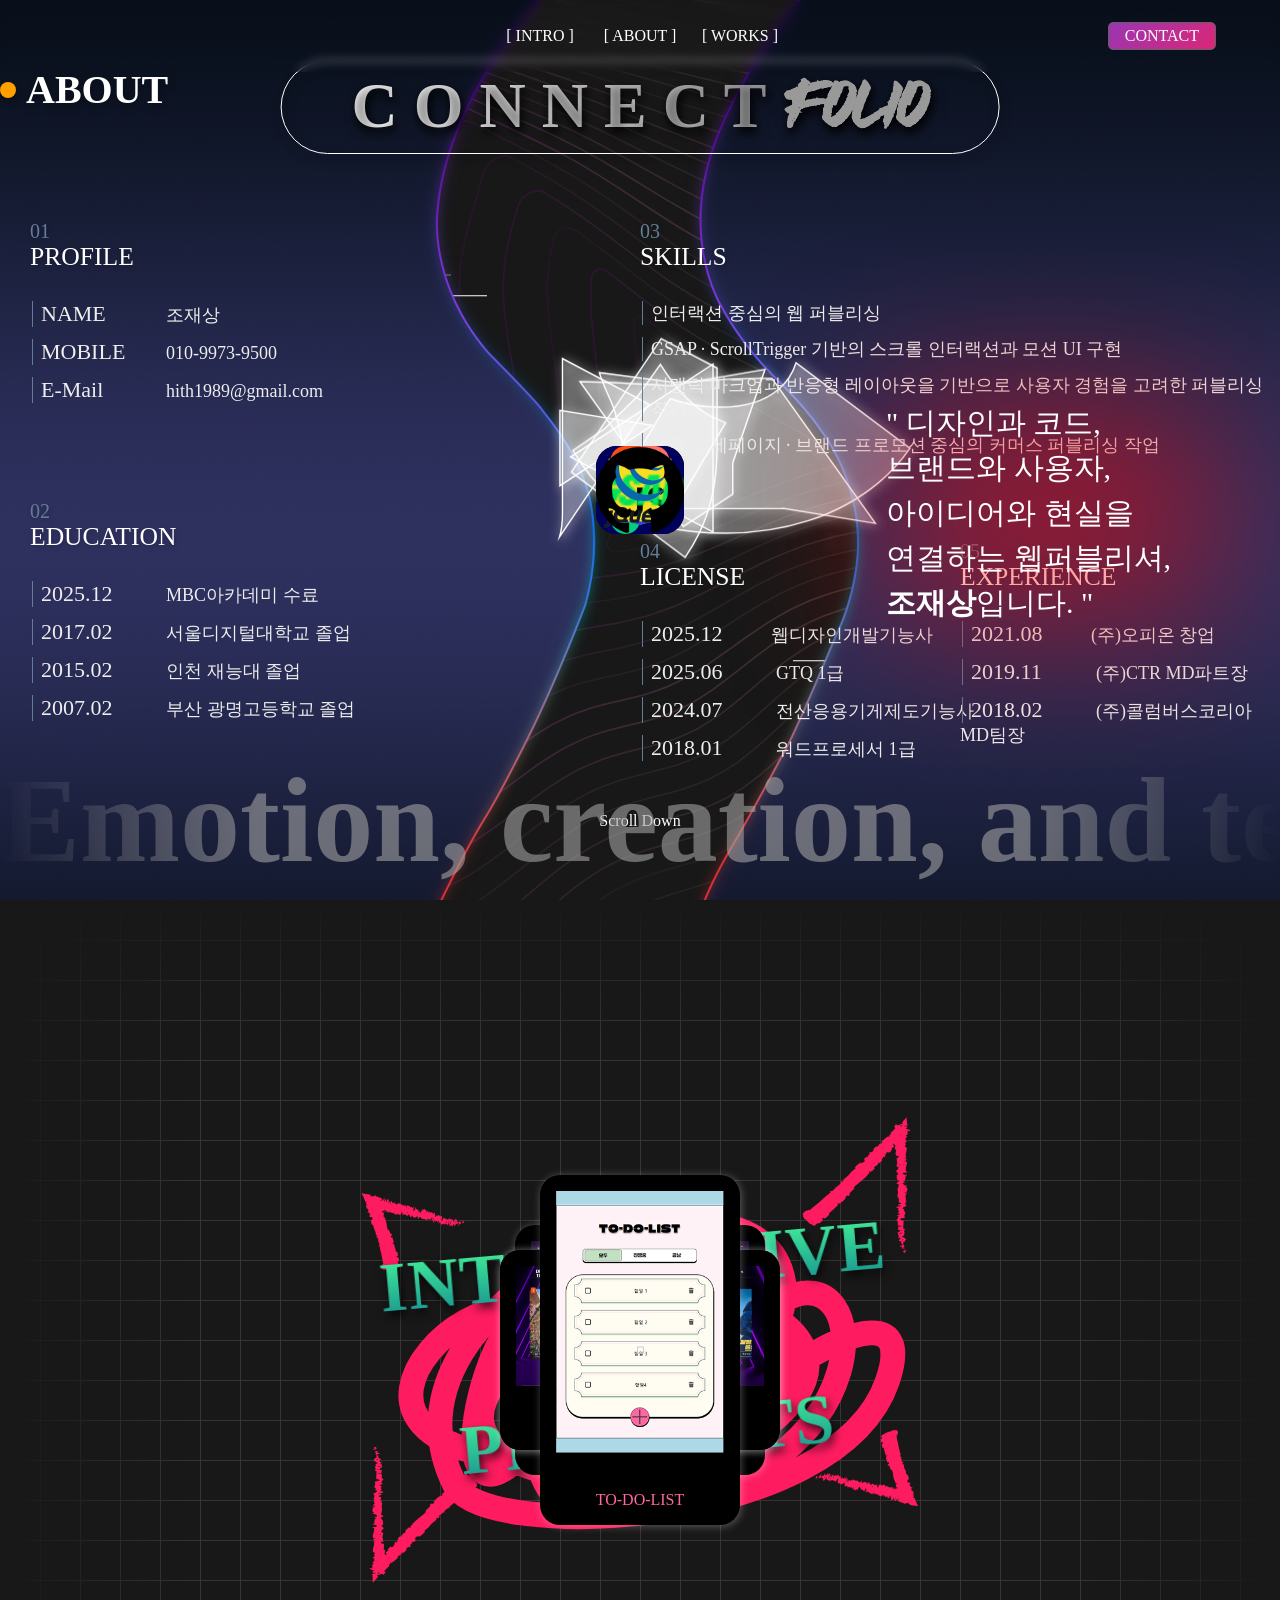
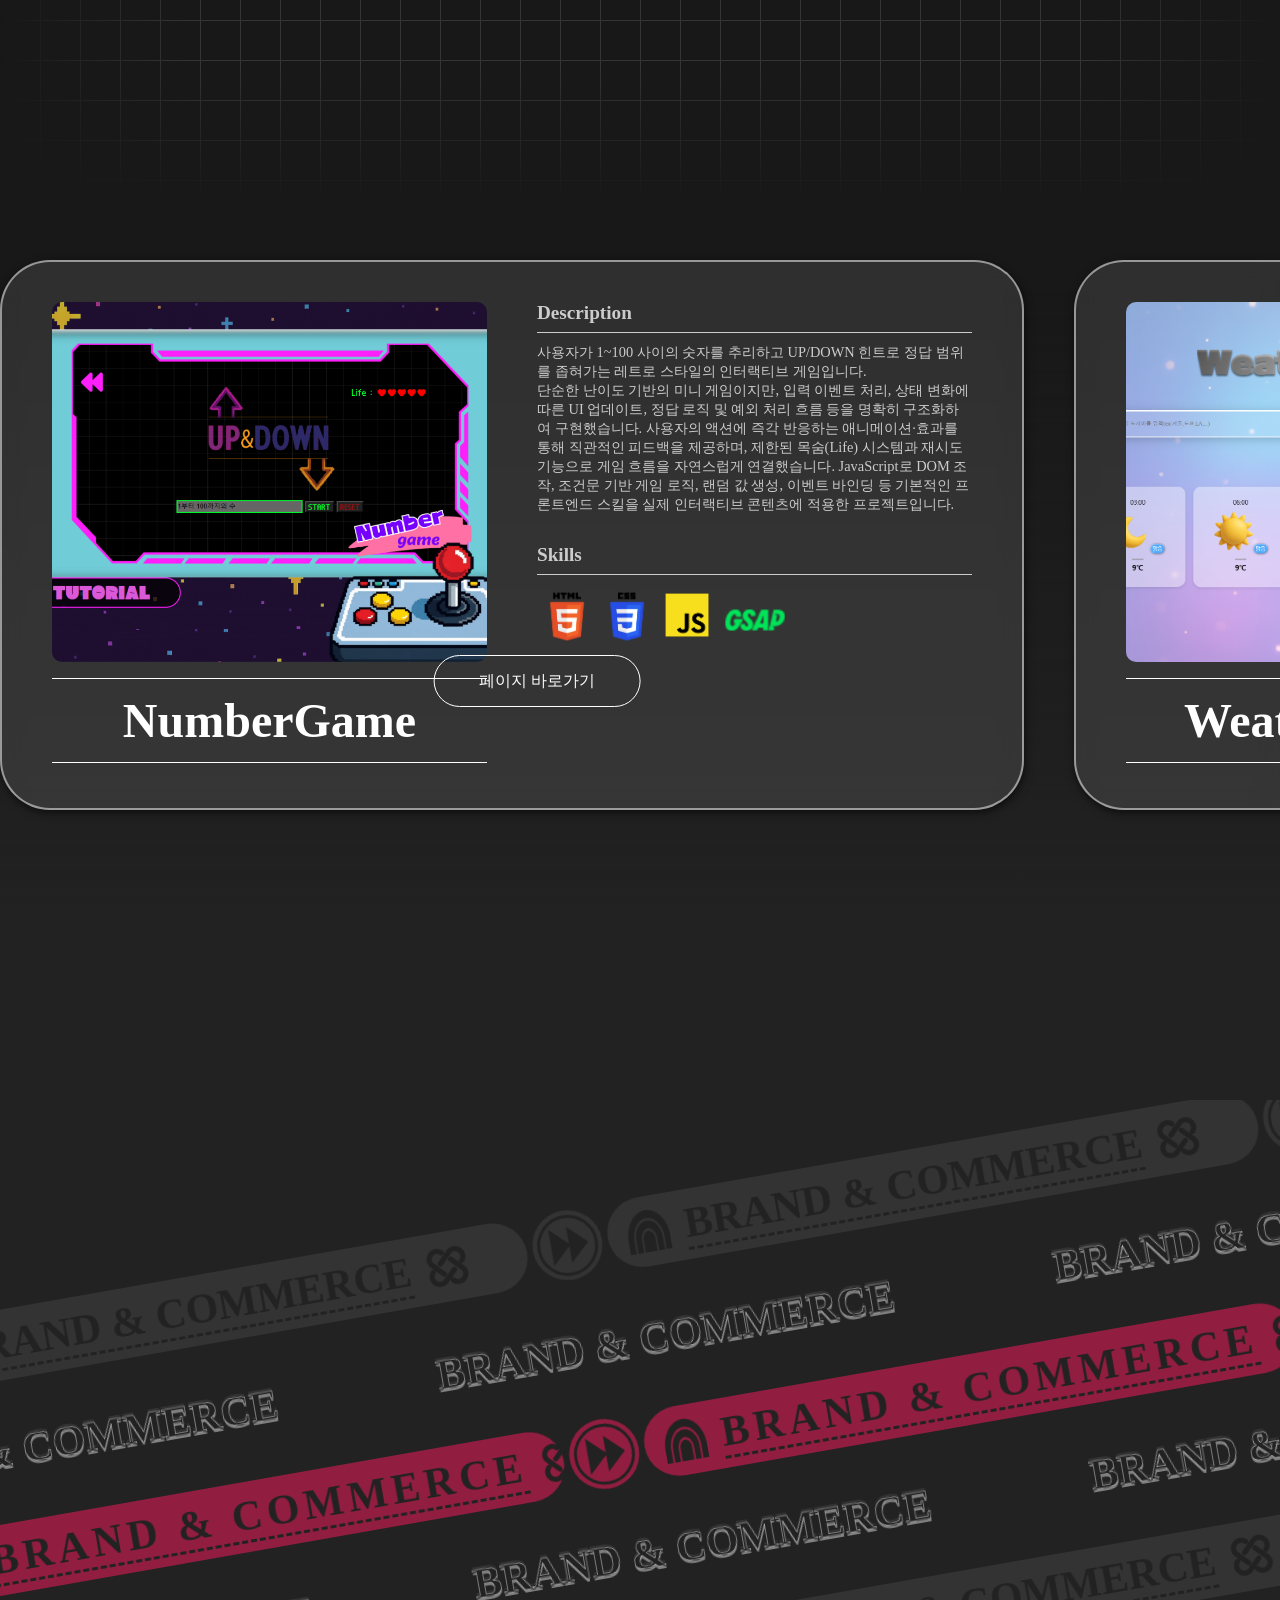
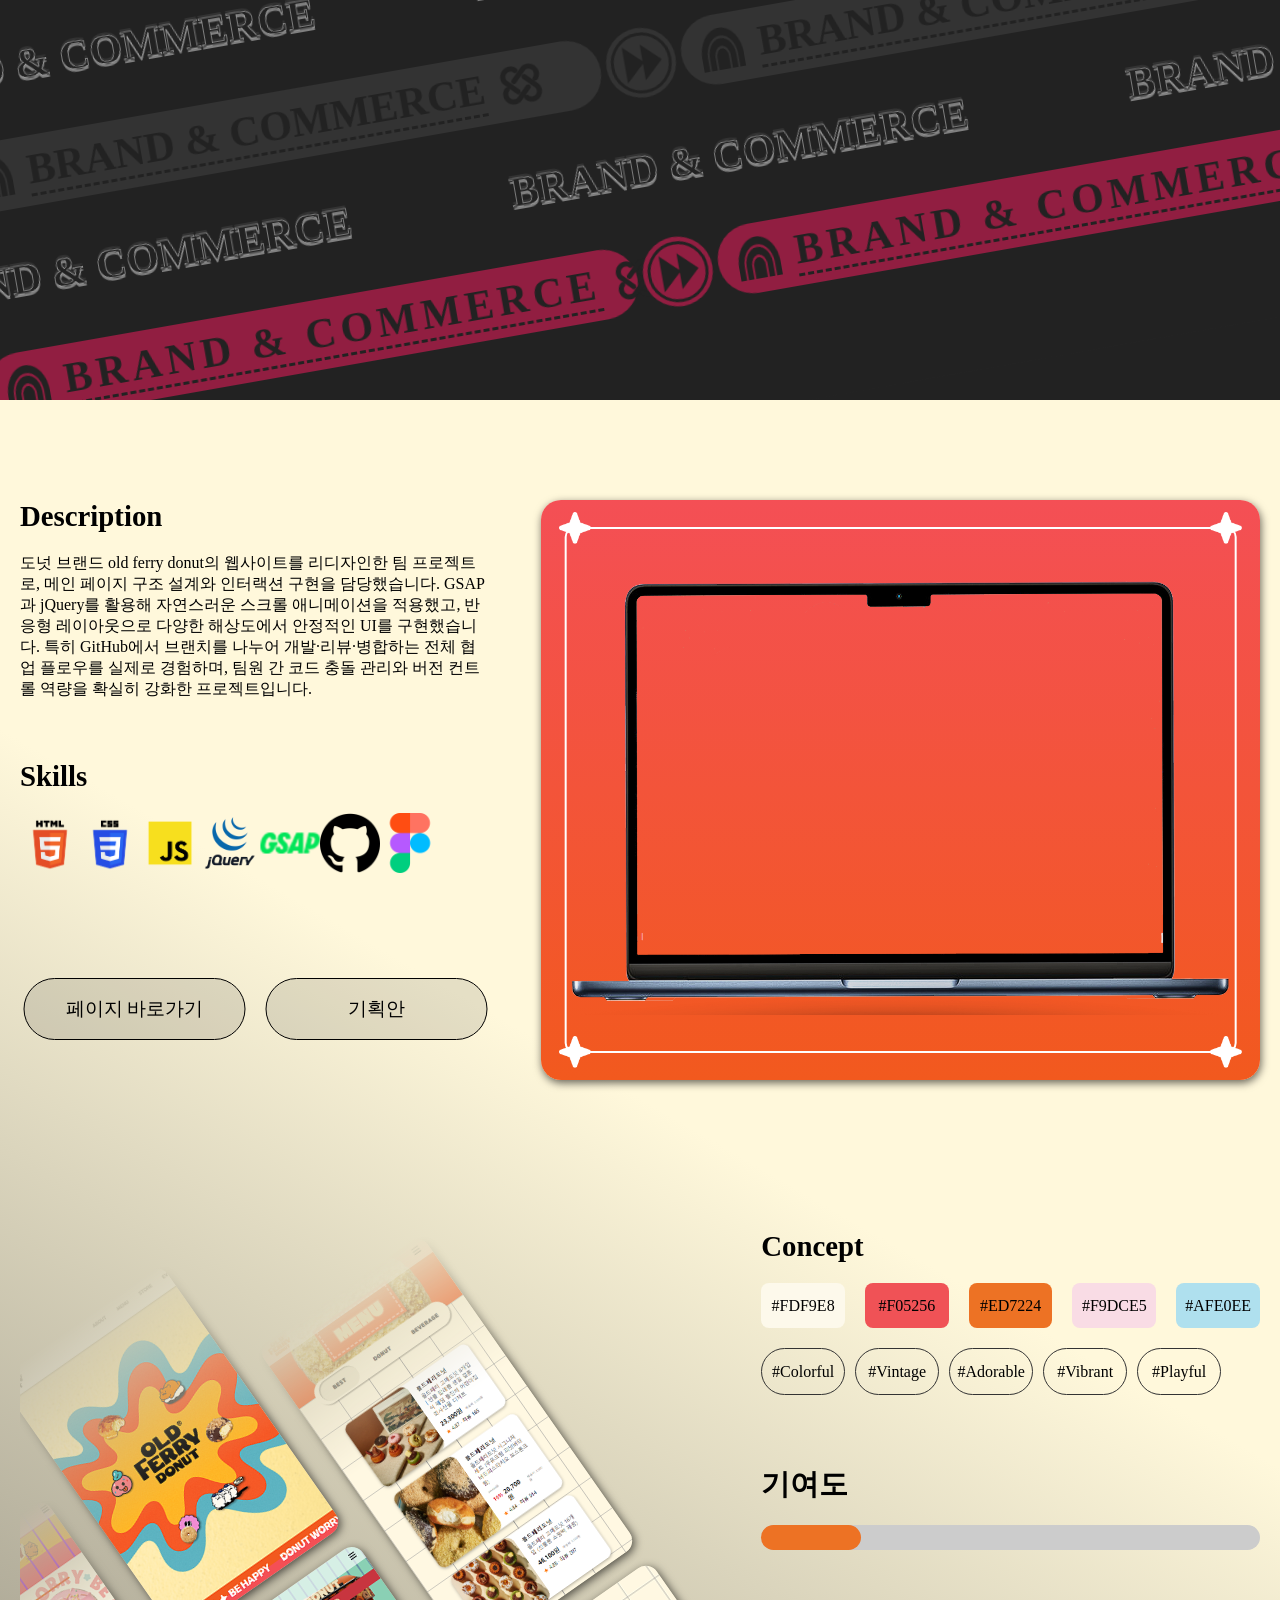
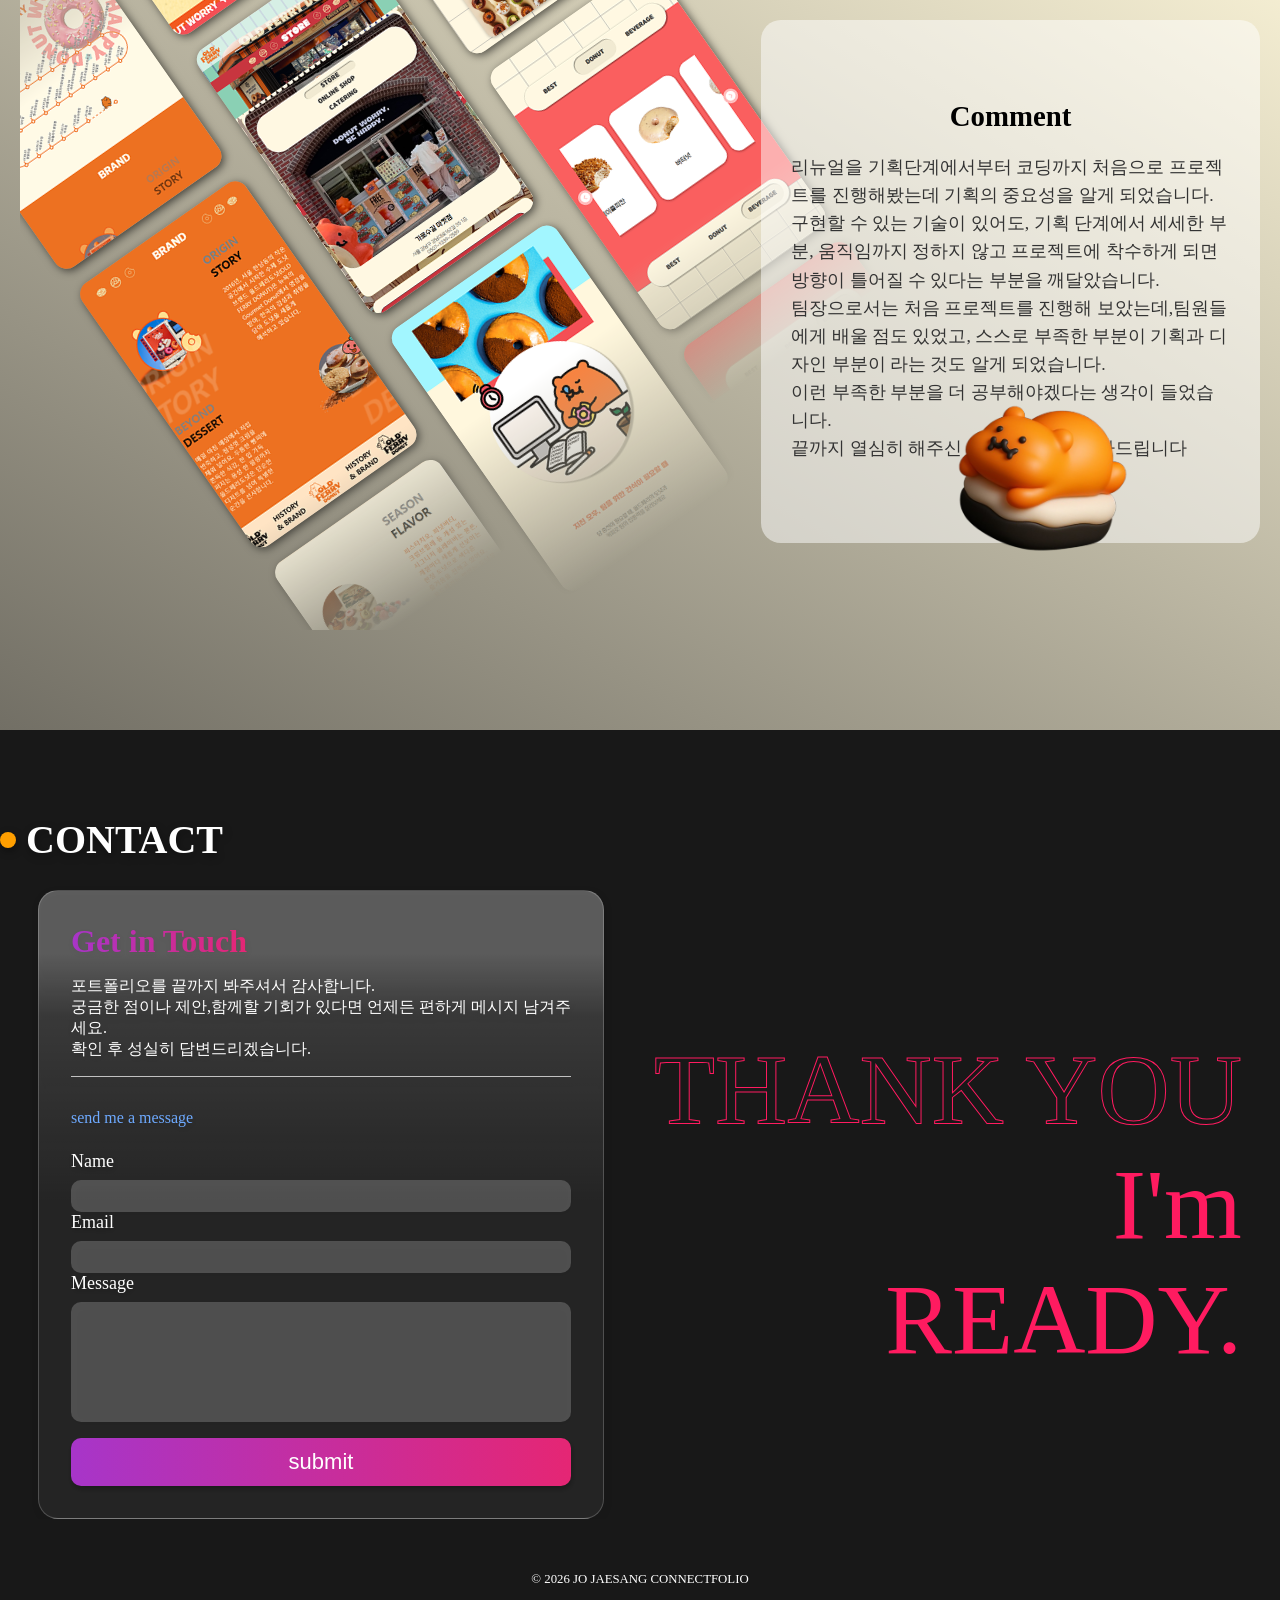
==== commit 4fd1579b: "pc ver complete" ====
--- a/index.html
+++ b/index.html
@@ -521,7 +521,9 @@
                     </ul>
                   </div>
                   <div class="shortCut">
-                    <a href="https://hithrucci.github.io/numberGame/"
+                    <a
+                      href="https://hithrucci.github.io/numberGame/"
+                      target="_blank"
                       >페이지 바로가기</a
                     >
                   </div>
@@ -563,7 +565,9 @@
                     </ul>
                   </div>
                   <div class="shortCut">
-                    <a href="https://hithrucci.github.io/weather/"
+                    <a
+                      href="https://hithrucci.github.io/weather/"
+                      target="_blank"
                       >페이지 바로가기</a
                     >
                   </div>
@@ -604,7 +608,9 @@
                     </ul>
                   </div>
                   <div class="shortCut">
-                    <a href="https://hithrucci.github.io/dreamTheater/"
+                    <a
+                      href="https://hithrucci.github.io/dreamTheater/"
+                      target="_blank"
                       >페이지 바로가기</a
                     >
                   </div>
@@ -647,7 +653,9 @@
                     </ul>
                   </div>
                   <div class="shortCut">
-                    <a href="https://hithrucci.github.io/todoList/"
+                    <a
+                      href="https://hithrucci.github.io/todoList/"
+                      target="_blank"
                       >페이지 바로가기</a
                     >
                   </div>
--- a/css/style.css
+++ b/css/style.css
@@ -1269,6 +1269,7 @@
   border-radius: 50px;
   display: flex;
   width: 80%;
+  max-width: 1265px;
   padding: 40px 50px;
   box-sizing: border-box;
   justify-content: center;
@@ -1292,13 +1293,14 @@
   display: block;
   border-radius: 10px;
   overflow: hidden;
+  position: relative;
 }
 
 .interactive-project .projectDetail .projectImg .mobile {
   width: 24%;
   position: absolute;
-  top: -10px;
-  right: 70%;
+  /* top: -10px;
+  left: 0; */
   opacity: 0;
 }
 
@@ -1335,7 +1337,7 @@
 
 /* Description */
 .interactive-project .projectDetail .projectContent .description {
-  height: 50%;
+  height: auto;
   opacity: 1;
 }
 .interactive-project .projectDetail .projectContent .description h4 {
@@ -1349,8 +1351,9 @@
 
 /* Skills */
 .interactive-project .projectDetail .projectContent .skills {
+  margin-top: 30px;
   opacity: 1;
-  height: 25%;
+  height: auto;
 }
 .interactive-project .projectDetail .projectContent .skills h4 {
   font-size: 1.2rem;
@@ -1377,15 +1380,18 @@
 
 /* Shortcut Button */
 .interactive-project .projectDetail .projectContent .shortCut {
-  height: 25%;
+  position: absolute;
+  transform: translateX(-50%);
+  /* margin-top: 25px; */
+  height: auto;
   display: flex;
   justify-content: center;
-  align-items: flex-end;
+  /* align-items: flex-end; */
 }
 
 .interactive-project .projectDetail .projectContent .shortCut a {
   display: block;
-  width: 150px;
+  width: clamp(150px, 16vw, 220px);
   height: 50px;
   line-height: 50px;
   border-radius: 50px;
@@ -1414,18 +1420,17 @@
 }
 
 .brand-commerce .inner {
-  position: sticky; /* layout 안정화 */
-  top: 80px; /* header 고려 */
-  width: 100%;
-  height: 930px;
+  position: relative;
+  width: 100%;
+  height: 100vh;
   margin: 0 auto;
+
   display: flex;
   justify-content: center;
   align-items: center;
   perspective: 2500px;
   transform-style: preserve-3d;
 }
-
 /* bg 공통 */
 .brand-commerce .inner .bg {
   height: 100%;
@@ -1435,6 +1440,8 @@
   top: 0;
   left: 0;
   z-index: 1;
+  height: 100%;
+  box-sizing: border-box;
   padding-top: 80px;
   overflow: hidden;
   display: flex;
@@ -1611,11 +1618,13 @@
 }
 /* 공통 페이지 스타일 */
 .brand-commerce .page {
+  pointer-events: none;
   max-width: 1700px;
+  width: 90%;
   margin: 0px auto;
   margin-top: 20px;
   position: absolute;
-  inset: 0;
+  inset: 80px 0 0;
   padding: 10px 20px;
   border-radius: 24px;
   backface-visibility: hidden;
@@ -1624,7 +1633,9 @@
   opacity: 0;
   box-shadow: 3px 1px 8px rgba(0, 0, 0, 0.6);
 }
-
+.brand-commerce .page .title {
+  white-space: nowrap;
+}
 .brand-commerce .page .titleNo {
   font-weight: bold;
   font-size: 14px;
@@ -1653,7 +1664,7 @@
 }
 
 .brand-commerce .page .detail {
-  margin-top: 100px;
+  margin-top: clamp(24px, 5vh, 100px);
   position: relative;
   font-size: 18px;
 }
@@ -1667,7 +1678,7 @@
 .brand-commerce .page .tech {
   display: flex;
   gap: 10px;
-  margin-top: 30px;
+  margin-top: 5%;
 }
 .brand-commerce .p1 .tech li,
 .brand-commerce .p3 .tech li {
@@ -1678,7 +1689,7 @@
   border-radius: 5px;
 }
 .brand-commerce .project-info {
-  margin-top: 60px;
+  margin-top: clamp(20px, 3vh, 60px);
   display: flex;
   gap: 20px;
 }
@@ -1704,7 +1715,7 @@
   font-size: 1.2rem;
 }
 .brand-commerce .view {
-  margin-top: 100px;
+  margin-top: clamp(24px, 5vh, 100px);
   display: flex;
   align-items: center;
   justify-content: center;
@@ -1721,13 +1732,16 @@
   transition: 0.4s;
 }
 .brand-commerce .view a {
-  display: flex;
-  gap: 10px;
-  align-items: center;
-  justify-content: center;
+  display: block;
+  text-align: center;
   width: 100%;
   height: 100%;
   box-sizing: border-box;
+}
+.brand-commerce .view,
+.planning,
+.story {
+  pointer-events: auto;
 }
 .brand-commerce .view:hover {
   background-color: #000;
@@ -1755,6 +1769,9 @@
 .brand-commerce .page .contentWrap .project-visual > div img {
   width: 100%;
 }
+.page .shortCut > div {
+  margin-top: clamp(40px, 5vh, 70px);
+}
 /*개별 페이지 설정-1*/
 .p1 {
   background-image: url(../img/p1bg.png);
@@ -1762,7 +1779,7 @@
 }
 .p1 .title {
   font-family: "GMarketSans";
-  font-size: 95px;
+  font-size: clamp(30px, 5vw, 90px);
   font-weight: 800;
   z-index: 1000;
   width: 100%;
@@ -1813,11 +1830,14 @@
 .p1 .shortCut {
   display: flex;
   align-items: center;
-  gap: 20px;
+  gap: 10px;
+}
+.p1 .detail {
+  z-index: 10000;
+  width: 90%;
 }
 
 .p1 .shortCut > div {
-  margin-top: 100px;
   display: flex;
   align-items: center;
   justify-content: center;
@@ -1868,38 +1888,38 @@
   position: relative;
 }
 .p1 .project-visual > div:nth-child(1) {
-  right: 0px;
+  left: 45%;
   top: 20px;
-  width: 50%;
+  width: clamp(260px, 19vw, 370px);
   aspect-ratio: 770 / 1200;
   transform: rotateY(-15deg);
   border-radius: 20px;
   z-index: 999;
 }
 .p1 .project-visual > div:nth-child(2) {
-  right: 350px;
+  left: 13%;
   top: 20px;
-  width: 35%;
+  width: clamp(200px, 15vw, 290px);
   aspect-ratio: 770 / 1200;
   transform: rotateY(-15deg);
   border-radius: 20px;
   z-index: 998;
 }
 .p1 .project-visual > div:nth-child(3) {
-  right: 550px;
+  left: -8%;
   top: 20px;
-  width: 33%;
+  width: clamp(180px, 13vw, 250px);
   aspect-ratio: 770 / 1200;
   transform: rotateY(-15deg);
   border-radius: 20px;
   z-index: 997;
 }
 .p1 .project-visual > div:nth-child(4) {
-  bottom: 100px;
-  left: -150px;
-  background-color: transparent;
+  bottom: 2%;
+  left: -10%;
+  /* background-color: transparent; */
   z-index: 999;
-  width: 70%;
+  width: clamp(200px, 26vw, 430px);
 }
 .p1 .project-visual > div > div:nth-child(1) {
   background-color: #333;
@@ -1908,10 +1928,11 @@
   display: inline-block;
   border-radius: 8px 8px 0px 0px;
   margin-left: 20px;
-  width: 50%;
+  max-width: 150px;
   display: flex;
   align-items: center;
   gap: 4px;
+  white-space: nowrap;
 }
 .p1 .project-visual > div > div:nth-child(1) > div {
   border-radius: 4px;
@@ -1935,7 +1956,7 @@
   background: #fff;
   color: #222;
   background-image: url(../img/p2bg.png);
-  background-size: 100%;
+  background-size: cover;
   background-position: center;
   background-repeat: no-repeat;
 }
@@ -1955,7 +1976,7 @@
   color: #f4937e;
 }
 .p2 .title {
-  font-size: 200px;
+  font-size: clamp(138px, 11vw, 190px);
   font-family: "Whisper", cursive;
   /* font-weight: 200; */
   font-style: normal;
@@ -1965,7 +1986,7 @@
 }
 .p2 .title span {
   display: block;
-  font-size: 30px;
+  font-size: clamp(22px, 2vw, 30px);
   letter-spacing: 20px;
   font-family: "Zalando Sans SemiExpanded", sans-serif;
   font-optical-sizing: auto;
@@ -1985,7 +2006,6 @@
   border: 1px solid #f4937e;
 }
 .brand-commerce .p2 .view {
-  margin-top: 60px;
   display: flex;
   align-items: center;
   justify-content: center;
@@ -2011,25 +2031,26 @@
 }
 .p2 .project-visual > div:nth-child(1) {
   transform: rotate(5deg) translateY(40px);
+  width: 100%;
 }
 .p2 .project-visual > div:nth-child(2) {
-  bottom: 180px;
-  left: -200px;
-  width: 70%;
+  bottom: 10%;
+  left: -10%;
+  width: clamp(380px, 24vw, 460px);
   transform: rotate(-3deg);
 }
 .p2 .project-visual > div:nth-child(3) {
-  width: 30%;
-  bottom: 150px;
-  right: 40px;
+  width: clamp(160px, 10vw, 220px);
+  bottom: 5%;
+  right: 2%;
   transform: rotate(5deg);
 }
 /*개별 페이지 설정-3*/
 .p3 {
   color: #222;
   background-image: url(../img/p3bg.png);
-  background-size: 100%;
-  background-position: center -80px;
+  background-size: cover;
+  background-position: center;
   /* background-position: center; */
   background-repeat: no-repeat;
 }
@@ -2039,7 +2060,7 @@
   font-optical-sizing: auto;
   font-weight: 800;
   font-style: normal;
-  font-size: 130px;
+  font-size: clamp(80px, 7vw, 124px);
   line-height: 1.25;
 }
 
@@ -2051,30 +2072,35 @@
   background-color: #fdb512;
 }
 .p3 .subTitle {
-  font-size: 30px;
+  font-size: clamp(22px, 2.5vw, 30px);
+}
+
+.p3 .project-info > div span {
+  color: #fdb512;
+}
+.p3 .project-visual {
+  /* border: 1px solid; */
+  position: relative;
 }
 .p3 .project-visual .site {
   left: 100px;
-  width: 600px;
+  width: clamp(385px, 32vw, 600px);
   transform: rotate(5deg);
 }
-.p3 .project-info > div span {
-  color: #fdb512;
-}
 .p3 .project-visual .lapTop {
-  width: 800px;
-  left: -250px;
-  top: 100px;
+  width: clamp(570px, 37vw, 760px);
+  left: -30%;
+  top: 10%;
 }
 .p3 .project-visual .tablet {
-  width: 500px;
-  left: 200px;
-  top: 320px;
+  width: clamp(410px, 28vw, 500px);
+  left: 25%;
+  top: 30%;
 }
 .p3 .project-visual .mobile {
-  width: 350px;
-  left: 400px;
-  top: 410px;
+  width: clamp(250px, 20vw, 330px);
+  left: 60%;
+  top: 45%;
 }
 .p3 .detail::before {
   background-color: #fdb312;
@@ -2092,7 +2118,7 @@
 
 .team-project .inner {
   max-width: 1700px;
-  padding: 100px 0px;
+  padding: 100px 20px;
   box-sizing: border-box;
   margin: 0px auto;
 }
@@ -2249,8 +2275,6 @@
 .projectDetail2 .viewport {
   position: relative;
   overflow: hidden;
-
-  /* 좌→투명 → 중앙→불투명 → 우→투명 */
   -webkit-mask-image: linear-gradient(
     to top,
     transparent,
@@ -2281,7 +2305,7 @@
 }
 .projectDetail2 .mobileWrap ul {
   padding: 0px 15px;
-  width: 200px;
+  width: clamp(150px, 16vw, 200px);
   height: 1000px;
   /* overflow: hidden; */
   /* border: 1px solid blue; */
@@ -2341,9 +2365,9 @@
   border-radius: 14px;
 }
 .projectDetail2 .mobileContent {
-  margin-left: 100px;
-  width: 100%;
-
+  flex: 1;
+  min-width: 0;
+  margin-left: clamp(20px, 4vw, 100px);
   position: relative;
 }
 
@@ -2353,15 +2377,17 @@
   width: 100%;
 }
 .mobileContent .concept ul {
+  width: 100%;
   display: flex;
   margin: 20px 0px;
 }
 .mobileContent .concept .color {
+  width: 100%;
   gap: 20px;
   text-align: center;
 }
 .mobileContent .concept .color li {
-  width: 135px;
+  width: calc(100% / 5);
   height: 45px;
   line-height: 45px;
   border-radius: 8px;
@@ -2393,17 +2419,19 @@
   text-align: center;
 }
 .mobileContent .contribution {
+  width: 100%;
   margin-bottom: 70px;
 }
 .mobileContent .contribution h4 {
   margin-bottom: 20px;
 }
 .mobileContent .contribution .bar {
-  width: 755px;
+  width: 100%;
   height: 25px;
   border-radius: 25px;
   background-color: #ccc;
 }
+
 .mobileContent .contribution .bar .cont {
   width: 20%;
   height: 100%;
@@ -2413,9 +2441,9 @@
 /*comment*/
 .mobileContent .comment {
   position: relative;
-  width: 755px;
-  height: 400px;
-  padding: 30px;
+  width: 100%;
+  height: auto;
+  padding: 80px 30px;
   box-sizing: border-box;
   z-index: 1;
 }
@@ -2457,7 +2485,7 @@
 /* contact */
 /* ----------------------------------- */
 #contact {
-  height: calc(100vh - 80px);
+  height: auto;
   /* background-color: rgba(255, 255, 255, 0.5); */
   width: 100%;
 }
@@ -2475,6 +2503,7 @@
   gap: 50px;
   margin: 0px auto;
   perspective: 1000px;
+  padding: 0px 20px;
 }
 #contact .contentWrap .contact-card {
   background: linear-gradient(
@@ -2580,6 +2609,7 @@
 }
 /*footer*/
 footer {
+  margin-top: 40px;
   width: 100%;
   height: 80px;
   /* background-color: rgba(255, 255, 255, 0.5); */
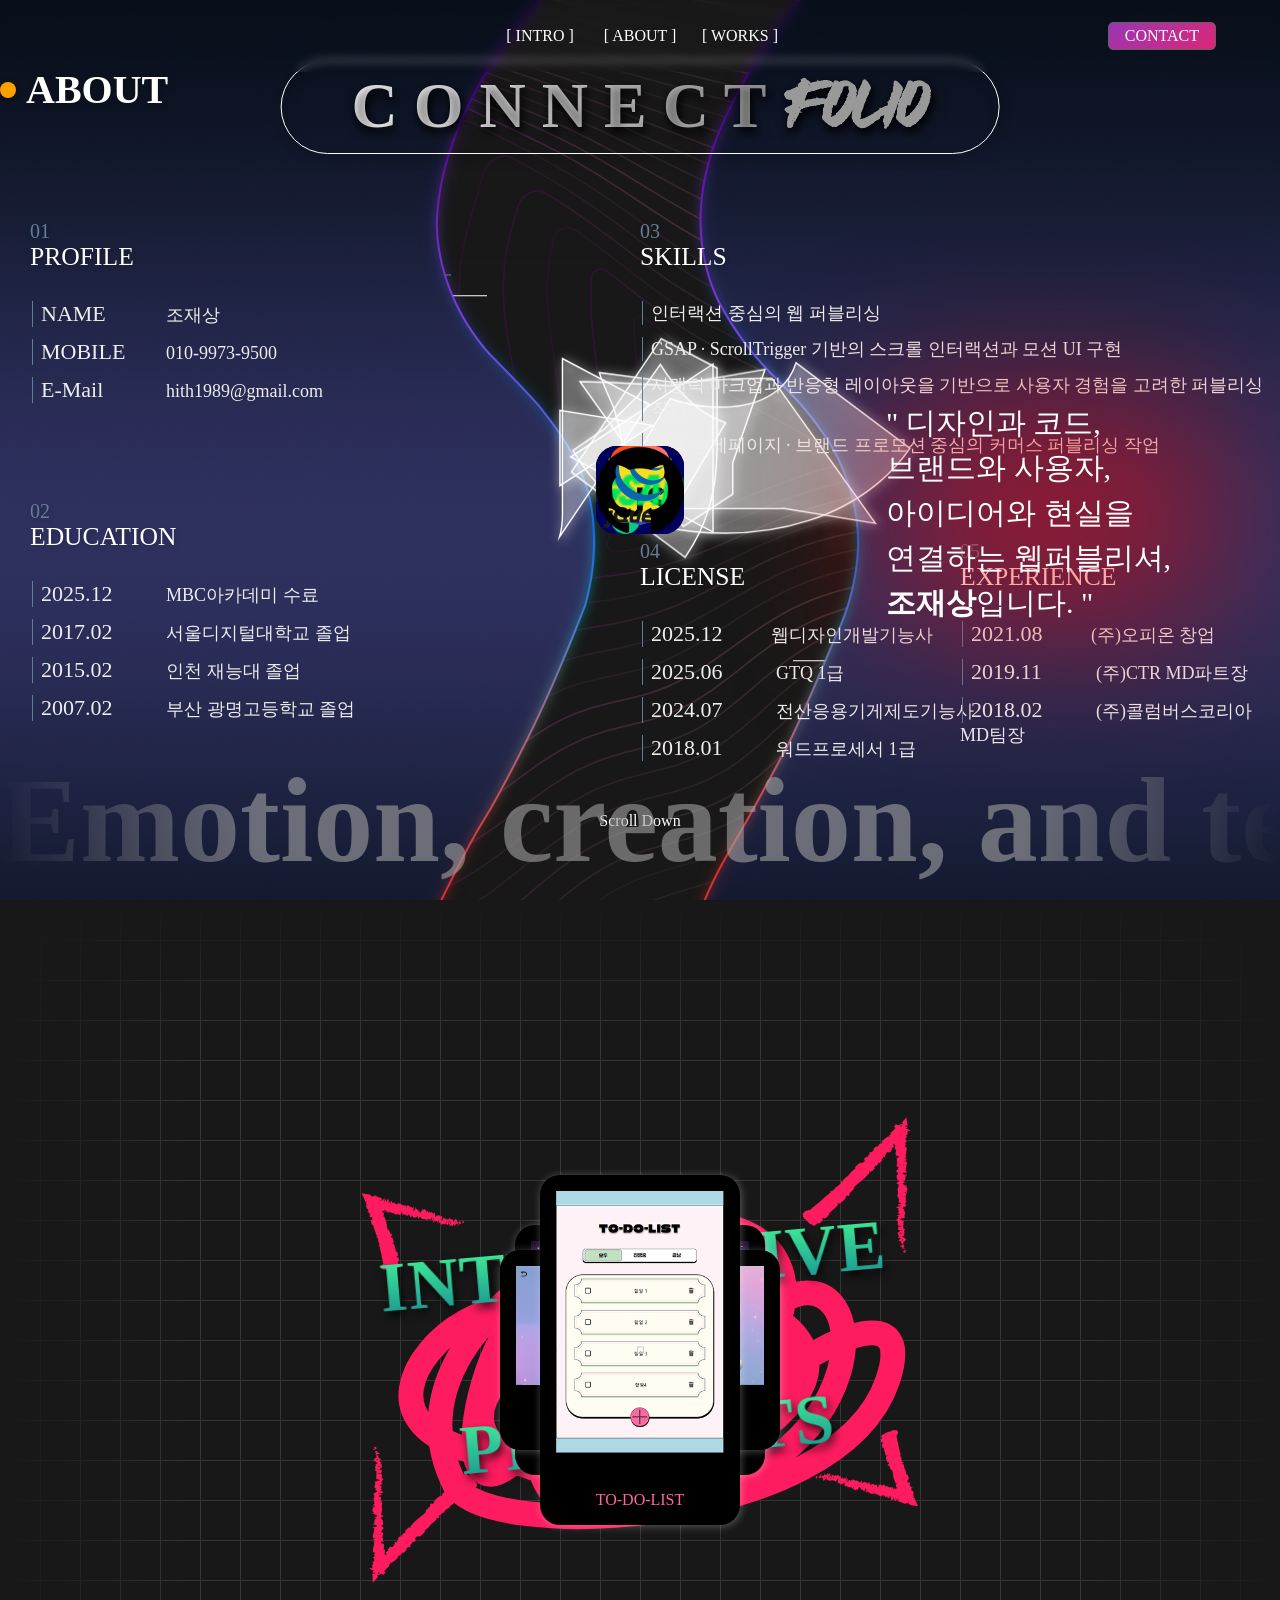
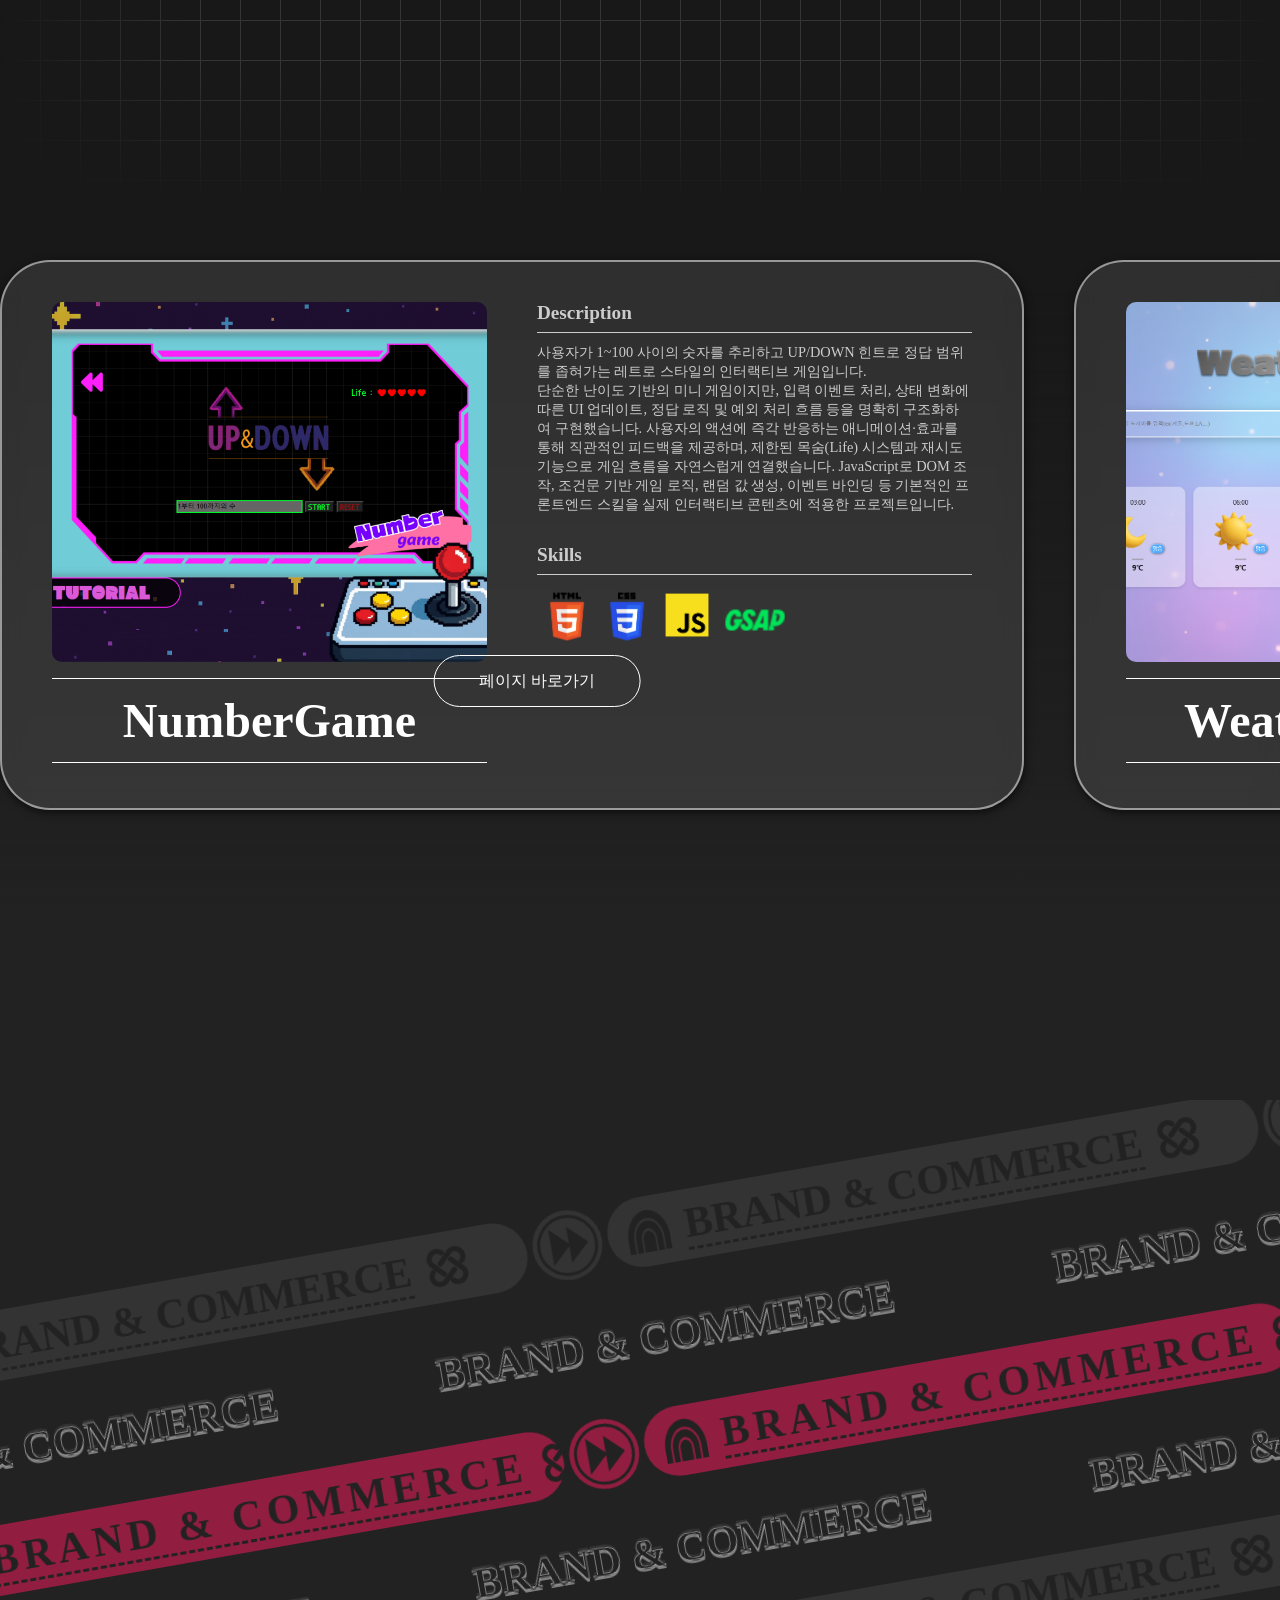
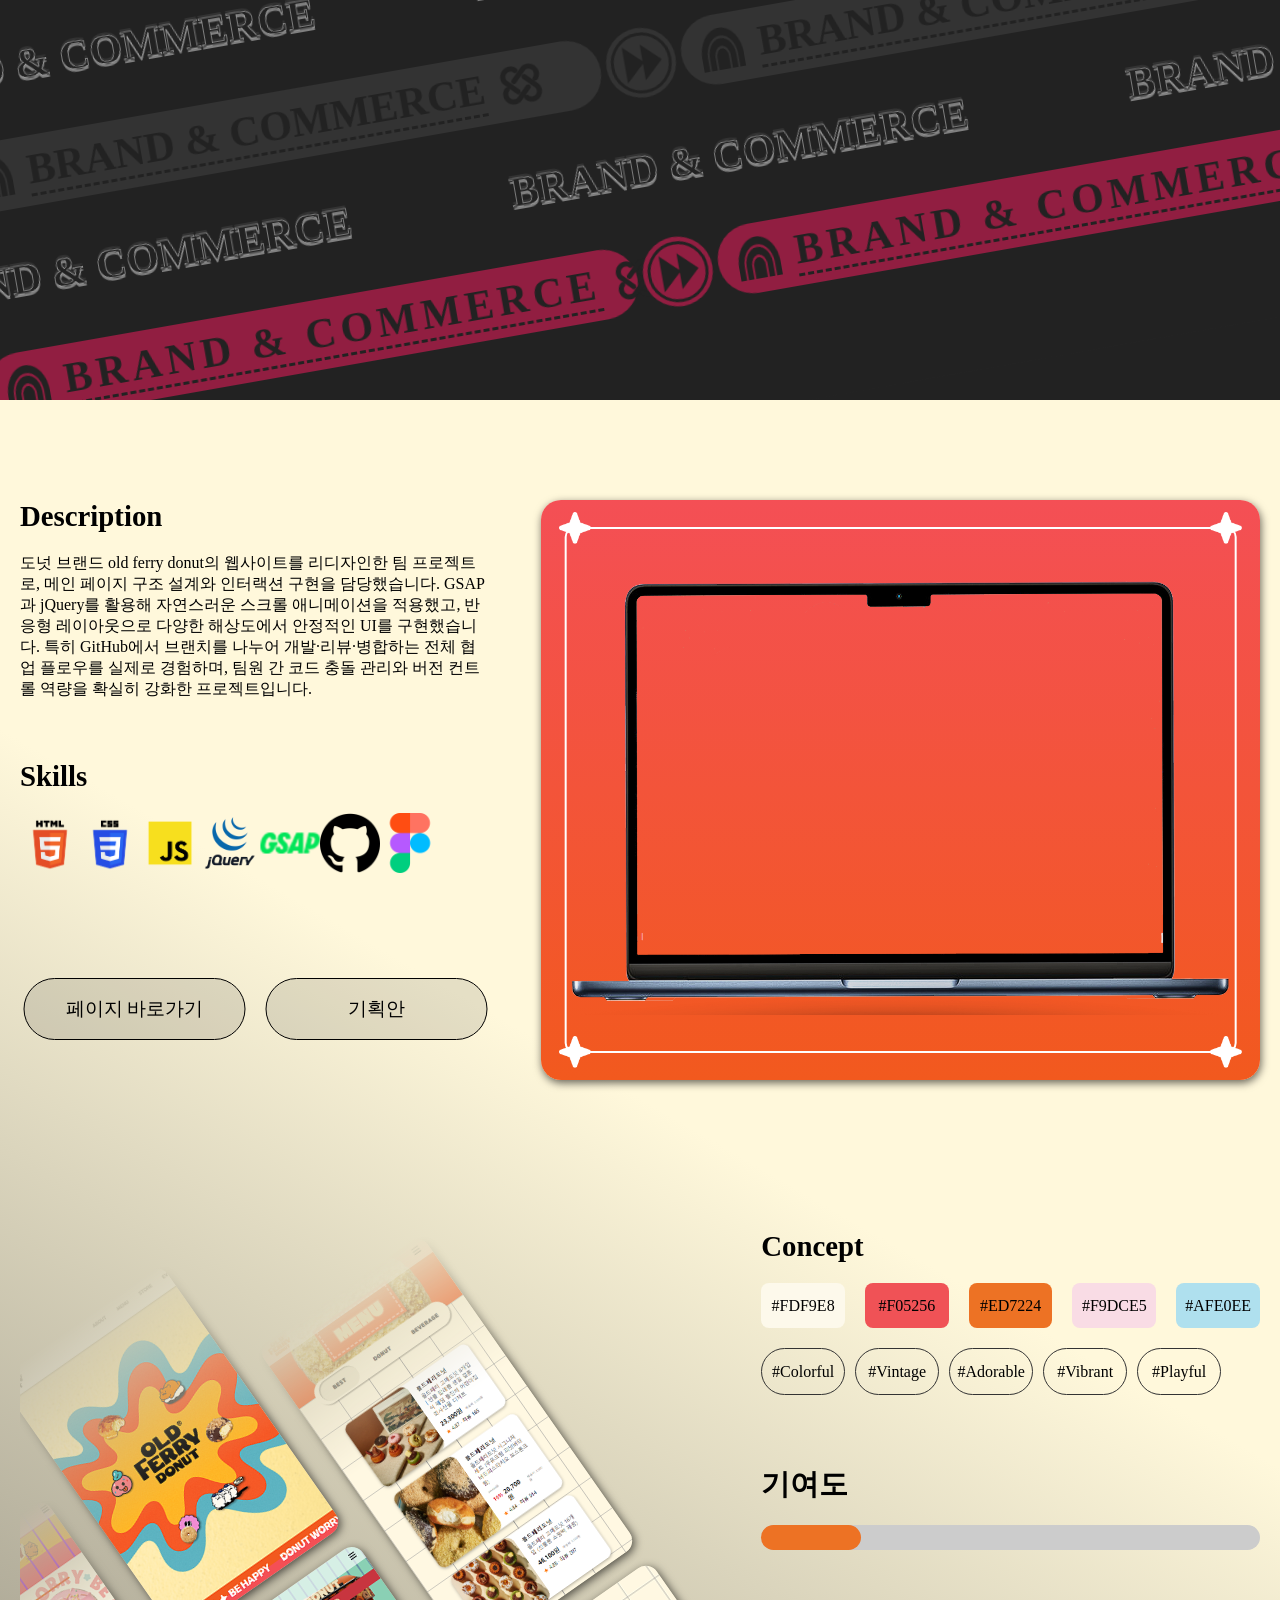
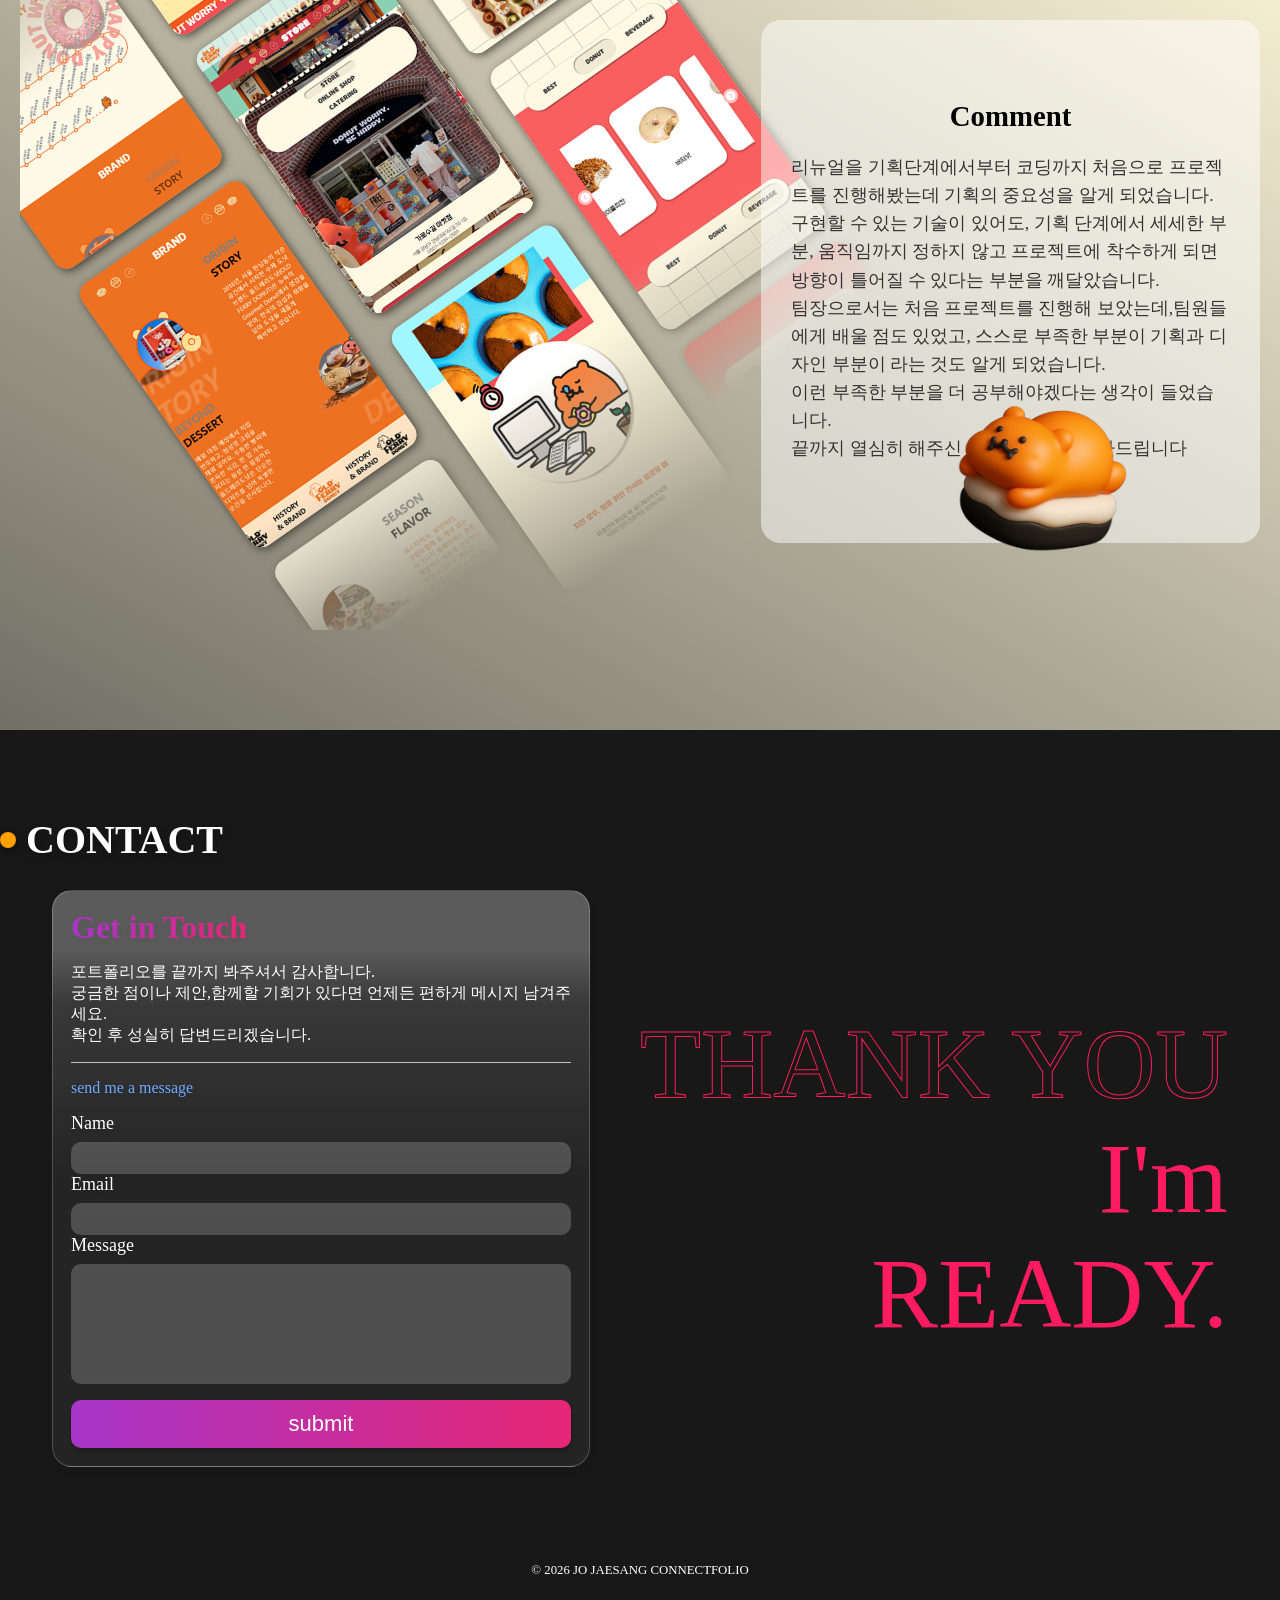
==== commit 605de673: "mobile ver complete" ====
--- a/index.html
+++ b/index.html
@@ -35,7 +35,7 @@
     </header>
     <main>
       <section id="hero">
-        <div class="scene intro" id="intro" arial-hidden="false">
+        <div class="scene intro" id="intro" aria-hidden="false">
           <div class="sectionTitle">
             <span class="connect">
               <span>C</span>
@@ -48,6 +48,13 @@
             </span>
             <span class="folio">FOLIO</span>
           </div>
+          <div class="mobileIntroJ" role="img" aria-label="CONNECTFOLIO J 로고">
+            <img src="img/logo_shade.png" alt="" />
+            <img src="img/intro_logo_bg3.png" alt="" />
+            <img src="img/intro_logo_bg2.png" alt="" />
+            <img src="img/intro_logo_bg1.png" alt="" />
+            <img src="img/intro_logo2.png" alt="" />
+          </div>
           <div id="introBends" class="intro-bends" aria-hidden="true"></div>
           <ul class="pieces">
             <li class="pieceWrap">
@@ -224,9 +231,15 @@
                 </ul>
               </div>
               <div class="introduce">
-                " 디자인과 코드,<br />브랜드와 사용자,<br />아이디어와 현실을<br />
-                연결하는 웹퍼블리셔,<br />
-                <strong>조재상</strong>입니다. "
+                <div class="introCopy">
+                  " 디자인과 코드,<br />브랜드와 사용자,<br />아이디어와 현실을<br />
+                  연결하는 웹퍼블리셔,<br />
+                  <strong>조재상</strong>입니다. "
+                </div>
+                <!-- Only on mobile: original profile portrait beside the introduction. -->
+                <div class="mobilePortrait">
+                  <img src="img/profile3.png" alt="프로필 사진" />
+                </div>
               </div>
               <div class="skills">
                 <div class="title">
@@ -255,6 +268,19 @@
                       작업</span
                     >
                   </li>
+                </ul>
+                <!-- Mobile-only: icons belong to the SKILLS card. -->
+                <ul class="mobileSkillIcons" aria-label="사용 도구">
+                  <li><img src="img/skill_icon_ps.png" alt="" loading="lazy" /></li>
+                  <li><img src="img/skill_icon_ai.png" alt="" loading="lazy" /></li>
+                  <li><img src="img/skill_icon_pr.png" alt="" loading="lazy" /></li>
+                  <li><img src="img/skill_icon_figma.png" alt="" loading="lazy" /></li>
+                  <li><img src="img/skill_icon_html.png" alt="" loading="lazy" /></li>
+                  <li><img src="img/skill_icon_css.png" alt="" loading="lazy" /></li>
+                  <li><img src="img/skill_icon_js.png" alt="" loading="lazy" /></li>
+                  <li><img src="img/skill_icon_gsap.png" alt="" loading="lazy" /></li>
+                  <li><img src="img/skill_icon_jq.png" alt="" loading="lazy" /></li>
+                  <li><img src="img/skill_icon_github.png" alt="" loading="lazy" /></li>
                 </ul>
               </div>
               <div class="license">
@@ -339,7 +365,7 @@
 
         <section
           class="interactive-project"
-          data-title=" - INTERACTIVE WEB PROJECTS"
+          data-title="INTERACTIVE WEB PROJECTS"
         >
           <div class="projectOverview">
             <div class="inner">
@@ -387,18 +413,6 @@
                     </div>
                   </li>
                   <li class="rect"><div class="itemInner"></div></li>
-                  <li class="list_dreamTheater">
-                    <div class="itemInner">
-                      <img
-                        src="img/dreamTheater.png"
-                        alt="dreamTheater_thumbNail"
-                      />
-                      <h4>Dream Theater</h4>
-                    </div>
-                  </li>
-                  <li class="rect">
-                    <div class="itemInner"></div>
-                  </li>
                   <li class="list_todoList">
                     <div class="itemInner">
                       <img
@@ -438,11 +452,6 @@
                     A user-centric to-do manager with intuitive add, manage, and
                     filter features.
                   </li>
-                  <li><img src="img/ft4.png" alt="" /></li>
-                  <li>
-                    An interactive movie page to browse trending & upcoming
-                    titles and search via API.
-                  </li>
                   <li><img src="img/ft1.png" alt="" /></li>
                   <li>
                     A retro-style interactive mini-game where you guess numbers
@@ -457,11 +466,6 @@
                   <li>
                     A user-centric to-do manager with intuitive add, manage, and
                     filter features.
-                  </li>
-                  <li><img src="img/ft4.png" alt="" /></li>
-                  <li>
-                    An interactive movie page to browse trending & upcoming
-                    titles and search via API.
                   </li>
                 </ul>
               </div>
@@ -479,9 +483,6 @@
                 <li>
                   <a href="#"><img src="#" alt="" /></a>
                 </li>
-                <li>
-                  <a href="#"><img src="#" alt="" /></a>
-                </li>
               </ul>
             </div>
 
@@ -494,6 +495,11 @@
                   </div>
                   <h4>NumberGame</h4>
                 </div>
+                <button class="mobileDescriptionToggle" type="button" aria-controls="numberGame-details" aria-expanded="false">
+                  <span class="toggleLabel">Description 보기</span>
+                  <span class="toggleIcon" aria-hidden="true">+</span>
+                </button>
+                <div class="projectDisclosureBody" id="numberGame-details">
                 <div class="projectContent">
                   <div class="description">
                     <h4>Description</h4>
@@ -528,6 +534,7 @@
                     >
                   </div>
                 </div>
+                </div>
               </article>
               <article class="weatherSphere">
                 <div class="projectImg">
@@ -537,6 +544,11 @@
                   </div>
                   <h4>WeatherSphere</h4>
                 </div>
+                <button class="mobileDescriptionToggle" type="button" aria-controls="weatherSphere-details" aria-expanded="false">
+                  <span class="toggleLabel">Description 보기</span>
+                  <span class="toggleIcon" aria-hidden="true">+</span>
+                </button>
+                <div class="projectDisclosureBody" id="weatherSphere-details">
                 <div class="projectContent">
                   <div class="description">
                     <h4>Description</h4>
@@ -572,48 +584,6 @@
                     >
                   </div>
                 </div>
-              </article>
-
-              <article class="dreamTheater">
-                <div class="projectImg">
-                  <img src="img/dreamTheater.png" alt="dreamTheater" />
-                  <div class="mobile">
-                    <img src="img/todolist_mobile.png" alt="" />
-                  </div>
-                  <h4>DreamTheater</h4>
-                </div>
-                <div class="projectContent">
-                  <div class="description">
-                    <h4>Description</h4>
-                    <p>
-                      영화 API(TMDb)를 활용해 현재 상영작·인기 영화·개봉 예정작
-                      정보를 제공하는 인터랙티브 페이지입니다.<br />
-                      영화 목록은 동적으로 렌더링되며, 카테고리 이동과 검색
-                      기능을 통해 다양한 콘텐츠를 탐색할 수 있도록
-                      구성했습니다.<br />
-                      GSAP과 jQuery를 활용해 카드 등장, 전환 애니메이션 등
-                      시각적 흐름을 강화했고, API 요청·데이터 가공·DOM
-                      업데이트까지 프론트엔드 전반의 데이터 처리 흐름을 직접
-                      구현한 프로젝트입니다.
-                    </p>
-                  </div>
-                  <div class="skills">
-                    <h4>Skills</h4>
-                    <ul>
-                      <li><img src="img/skill_icon_html.png" alt="" /></li>
-                      <li><img src="img/skill_icon_css.png" alt="" /></li>
-                      <li><img src="img/skill_icon_js.png" /></li>
-                      <li><img src="img/skill_icon_jq.png" alt="" /></li>
-                      <li><img src="img/skill_icon_tmAPI.svg" /></li>
-                    </ul>
-                  </div>
-                  <div class="shortCut">
-                    <a
-                      href="https://hithrucci.github.io/dreamTheater/"
-                      target="_blank"
-                      >페이지 바로가기</a
-                    >
-                  </div>
                 </div>
               </article>
 
@@ -625,6 +595,11 @@
                   </div>
                   <h4>To-Do-List</h4>
                 </div>
+                <button class="mobileDescriptionToggle" type="button" aria-controls="todoList-details" aria-expanded="false">
+                  <span class="toggleLabel">Description 보기</span>
+                  <span class="toggleIcon" aria-hidden="true">+</span>
+                </button>
+                <div class="projectDisclosureBody" id="todoList-details">
                 <div class="projectContent">
                   <div class="description">
                     <h4>Description</h4>
@@ -660,11 +635,21 @@
                     >
                   </div>
                 </div>
+                </div>
               </article>
             </div>
           </div>
         </section>
-        <section class="brand-commerce" data-title=" - BRAND & COMMERCE">
+                <section class="brand-commerce" data-title="BRAND & COMMERCE">
+          <div class="sectionTitle mobileSectionTitle">
+            <div class="inner">
+              <div class="blink"></div>
+              <div class="sectionName">
+                <h3>WORKS</h3>
+                <div class="subTitle"><span>BRAND &amp; COMMERCE</span></div>
+              </div>
+            </div>
+          </div>
           <div class="inner">
             <div class="bg">
               <div class="flow1">
@@ -1016,7 +1001,16 @@
           </div>
         </section>
 
-        <section class="team-project" data-title=" - 팀프로젝트:Re-ferry">
+                <section class="team-project" data-title="팀프로젝트:Re-ferry">
+          <div class="sectionTitle mobileSectionTitle">
+            <div class="inner">
+              <div class="blink"></div>
+              <div class="sectionName">
+                <h3>WORKS</h3>
+                <div class="subTitle"><span>팀프로젝트:Re-ferry</span></div>
+              </div>
+            </div>
+          </div>
           <div class="inner">
             <div class="projectDetail">
               <div class="projectContent">
@@ -1077,6 +1071,21 @@
               </div>
             </div>
             <div class="projectDetail2">
+              <div class="comment-tab">
+                <h4>Comment</h4>
+                <p>
+                  리뉴얼을 기획단계에서부터 코딩까지 처음으로 프로젝트를
+                  진행해봤는데 기획의 중요성을 알게 되었습니다.<br />
+                  구현할 수 있는 기술이 있어도, 기획 단계에서 세세한 부분,
+                  움직임까지 정하지 않고 프로젝트에 착수하게 되면 방향이 틀어질
+                  수 있다는 부분을 깨달았습니다. <br />
+                  팀장으로서는 처음 프로젝트를 진행해 보았는데,팀원들에게 배울
+                  점도 있었고, 스스로 부족한 부분이 기획과 디자인 부분이 라는
+                  것도 알게 되었습니다.<br />
+                  이런 부족한 부분을 더 공부해야겠다는 생각이 들었습니다.
+                  <br />끝까지 열심히 해주신 팀원분들에게 감사드립니다
+                </p>
+              </div>
               <div class="mobileWrap">
                 <div class="viewport">
                   <ul class="about">
@@ -1191,7 +1200,7 @@
 
                 <div class="form-row">
                   <label for="userEmail">Email</label>
-                  <input type="email" id="email" name="userEmail" />
+                  <input type="email" id="userEmail" name="userEmail" />
                 </div>
 
                 <div class="form-row">
--- a/css/style.css
+++ b/css/style.css
@@ -192,6 +192,9 @@
 }
 html {
   scroll-behavior: smooth;
+}
+.projectDetail2 .comment-tab {
+  display: none;
 }
 /* ----------------------------------- */
 /* header */
@@ -521,8 +524,8 @@
   top: 52%;
   z-index: 1;
   opacity: 0;
-  max-width: 1000px;
-  width: 60%;
+
+  width: clamp(600px, 60%, 1000px);
 }
 #hero .intro .intro_logo > img:nth-of-type(1) {
   z-index: 3;
@@ -665,7 +668,7 @@
 #hero .intro .roll .right .content > div.is-active {
   color: #fff;
   filter: blur(0px);
-  margin-left: 0px;
+  margin-left: 10px;
   opacity: 1;
   text-shadow: 1px 3px 5px rgba(0, 0, 0, 0.4);
 }
@@ -830,7 +833,7 @@
 #hero .about .inner > div > .content > li .date {
   margin-left: 2px;
   display: inline-block;
-  width: 120px;
+  width: clamp(84px, 10vw, 120px);
   font-weight: 500;
   font-size: 22px;
   border-left: 1px solid #627d97;
@@ -927,15 +930,33 @@
 /* projectOverview */
 /* ----------------------------------- */
 #works > .sectionTitle {
-  margin-top: 40px;
+  margin-top: 0;
   position: fixed;
-  top: 0;
-  left: 0;
-  width: 100%;
+  top: 40px;
+  left: 20px;
+  width: calc(100% - 40px);
   opacity: 0;
+  visibility: hidden;
   pointer-events: none;
   z-index: 999;
 }
+/* One visual system for every WORKS section heading. */
+#works .sectionTitle .subTitle {
+  display: inline-flex;
+  align-items: baseline;
+  gap: 7px;
+  min-width: 0;
+}
+#works .sectionTitle .subTitle::before {
+  content: "–";
+  color: #ff9f00;
+  font-weight: 800;
+}
+#works .sectionTitle .subTitle > span {
+  min-width: 0;
+  overflow-wrap: anywhere;
+}
+
 .projectOverview .lists li:nth-child(odd) {
   cursor: pointer;
 }
@@ -1132,13 +1153,6 @@
 
 .interactive-project .projectOverview .lists li:nth-child(5) .itemInner {
   font-family: "ChangwonDanggamAsak";
-  width: 280px;
-  height: 200px;
-  color: #fff;
-}
-
-.interactive-project .projectOverview .lists li:nth-child(7) .itemInner {
-  font-family: "ChangwonDanggamAsak";
   width: 200px;
   height: 350px;
   color: #ff67a1;
@@ -1195,7 +1209,7 @@
     margin-left: 0;
   }
   100% {
-    margin-left: -2520px;
+    margin-left: -1890px;
   }
 }
 .interactive-project .projectOverview .flowText .wrap li {
@@ -1799,7 +1813,7 @@
 }
 .p1 .title > span {
   color: #eee;
-  font-size: 30px;
+  font-size: clamp(16px, 2vw, 30px);
   font-weight: 400;
   /* background-image: linear-gradient(45deg, #228c5c, #1ab6de, #3895da); */
   background-color: #3895da;
@@ -1816,7 +1830,7 @@
   background-color: #36906b;
 }
 .p1 .subTitle {
-  font-size: 30px;
+  font-size: clamp(14px, 2.4vw, 30px);
 }
 .p1 .detail::before {
   background-color: #36906b;
@@ -1890,7 +1904,7 @@
 .p1 .project-visual > div:nth-child(1) {
   left: 45%;
   top: 20px;
-  width: clamp(260px, 19vw, 370px);
+  width: clamp(180px, 19vw, 370px);
   aspect-ratio: 770 / 1200;
   transform: rotateY(-15deg);
   border-radius: 20px;
@@ -1899,7 +1913,7 @@
 .p1 .project-visual > div:nth-child(2) {
   left: 13%;
   top: 20px;
-  width: clamp(200px, 15vw, 290px);
+  width: clamp(150px, 15vw, 290px);
   aspect-ratio: 770 / 1200;
   transform: rotateY(-15deg);
   border-radius: 20px;
@@ -1908,7 +1922,7 @@
 .p1 .project-visual > div:nth-child(3) {
   left: -8%;
   top: 20px;
-  width: clamp(180px, 13vw, 250px);
+  width: clamp(150px, 13vw, 250px);
   aspect-ratio: 770 / 1200;
   transform: rotateY(-15deg);
   border-radius: 20px;
@@ -2485,7 +2499,7 @@
 /* contact */
 /* ----------------------------------- */
 #contact {
-  height: auto;
+  height: calc(100vh - 120px);
   /* background-color: rgba(255, 255, 255, 0.5); */
   width: 100%;
 }
@@ -2516,7 +2530,7 @@
   filter: drop-shadow(5px 5px 3px rgba(0, 0, 0, 0.9));
   border: 1px solid rgba(255, 255, 255, 0.2);
   width: 500px;
-  padding: 32px;
+  padding: 18px;
   border-radius: 20px;
   filter: drop-shadow(1px 3px 3px rgba(0, 0, 0, 0.5));
   transform-style: preserve-3d;
@@ -2544,7 +2558,7 @@
   /* color: rgb(255, 92, 163); */
   color: rgb(110, 170, 255);
   font-size: 16px;
-  margin-bottom: 24px;
+  margin-bottom: 16px;
 }
 
 .form-row label {
@@ -2574,6 +2588,9 @@
   resize: none;
 }
 
+#contact .contentWrap .contact-form {
+  margin-top: 16px;
+}
 .contact-form button {
   width: 100%;
   height: 48px;
@@ -2636,3 +2653,2082 @@
   font-size: 0.8rem;
   color: #fff;
 }
+
+@media (min-width: 770px) and (max-width: 1199px) {
+  #hero .intro .pieces {
+    scale: 0.75;
+    transform-origin: center center;
+  }
+  #hero .intro .pieces {
+    width: 100%;
+    height: 100%;
+    position: absolute;
+    left: 40%;
+    top: 40%;
+  }
+  #hero .intro .roll {
+    width: 100%;
+  }
+  #hero .intro .roll > div > div > div {
+    font-size: clamp(20px, 3vw, 30px);
+  }
+  #hero .intro .roll .right .content > div {
+    color: #373737;
+    filter: blur(4px);
+    margin-left: 30px;
+    opacity: 0.55;
+    transition:
+      color 0.35s ease,
+      filter 0.35s ease,
+      margin-left 0.35s ease,
+      opacity 0.35s ease;
+  }
+  .roll {
+    min-height: 380px;
+  }
+  /* active(가운데) */
+  #hero .intro .roll .right .content > div.is-active {
+    margin-left: 20px;
+  }
+  #hero .about .pic {
+    width: clamp(450px, 52vw, 520px);
+  }
+  #hero .about .secitonTitle {
+    margin-top: 0px;
+  }
+  .sectionTitle {
+    margin-top: 0;
+  }
+  #hero .about .profile {
+    top: 0px;
+  }
+  #hero .about .inner > div > .title {
+    margin-bottom: 10px;
+  }
+  #hero .about .inner > div > .content > div,
+  #hero .about .inner > div > .content > li {
+    margin-bottom: 6px;
+  }
+  #hero .about .inner > div > .content > div .title,
+  #hero .about .inner > div > .content > li .date {
+    font-size: clamp(18px, 2vw, 22px);
+  }
+  #hero .about .inner > div > .content > div span,
+  #hero .about .inner > div > .content > li span {
+    font-size: clamp(14px, 2vw, 18px);
+  }
+  #hero .about .flowText .inner > div {
+    font-size: 70px;
+  }
+  /*edu*/
+  #hero .about .education {
+    top: 37%;
+    /* bottom: 15%; */
+  }
+  .sectionTitle h3 {
+    font-size: 32px;
+  }
+  #hero .about .contentWrap .introduce {
+    font-size: clamp(23px, 2.7vw, 28px);
+    top: 0px;
+    right: 4%;
+    width: auto;
+  }
+  #hero .about .skills {
+    top: -7%;
+    left: 42%;
+  }
+  #hero .about .license {
+    top: 42%;
+    left: 42%;
+  }
+  #hero .about .exp {
+    top: 42%;
+    left: 75%;
+  }
+
+  /* ----------------------------------- */
+  /* works */
+  /* ----------------------------------- */
+
+  .interactive-project .projectDetail .projectWrap {
+    gap: 20px;
+    max-height: 100vh;
+    height: auto;
+  }
+  .interactive-project .projectDetail .projectImg h4 {
+    font-size: 2rem;
+  }
+  .interactive-project .projectDetail .description p {
+    height: 200px;
+    overflow-y: auto;
+    overflow-x: hidden;
+    scrollbar-width: thin;
+    scrollbar-color: #888 transparent;
+  }
+  .interactive-project .projectDetail .projectWrap > article {
+    gap: 20px;
+  }
+  .brand-commerce .page .contentWrap {
+    width: 100%;
+    margin: 5px 0px;
+  }
+  .page .description .titleWrap .title {
+    margin-top: 8px;
+  }
+  .page .description .detail {
+    margin-top: 15px;
+    font-size: 14px;
+  }
+  .page .project-info {
+    margin-top: 24px;
+  }
+  .page .shortCut {
+    gap: 4px;
+  }
+  .page .shortCut > div {
+    margin-top: 5%;
+    width: auto;
+    white-space: nowrap;
+  }
+  .page .shortCut > div > a > div {
+    font-size: 16px;
+  }
+  /* p1 */
+  .p1 .project-visual .visual-detail {
+    width: clamp(180px, 1vw, 260px);
+  }
+  .p2 .title {
+    font-size: clamp(80px, 11vw, 120px);
+  }
+  .p1 .project-visual > div > div:nth-child(1) {
+    font-size: clamp(11px, 1.8vw, 15px);
+  }
+  .p1 .project-visual > div:nth-child(3) {
+    left: -14%;
+  }
+  .p1 .project-visual > div:nth-child(1) .detail-title {
+    max-width: 140px;
+  }
+  .p1 .project-visual > div:nth-child(2) .story-title {
+    max-width: 120px;
+  }
+  .p1 .project-visual > div:nth-child(3) .planning-title {
+    max-width: 100px;
+  }
+  .p2 .subTitle {
+    margin-top: 12px;
+  }
+  .p2 .title {
+    margin-top: 0;
+  }
+  .brand-commerce .page .tech {
+    margin-top: 3%;
+  }
+  .brand-commerce .page .project-info {
+    margin-top: 3%;
+  }
+  .brand-commerce .page .view {
+    margin-top: 5%;
+  }
+  .p3 .site {
+    display: none;
+  }
+  .p3 .project-visual .lapTop {
+    width: clamp(450px, 33vw, 550px);
+    left: -30%;
+    top: 20%;
+  }
+  .p3 .project-visual .tablet {
+    width: clamp(350px, 28vw, 400px);
+    top: 35%;
+  }
+  .p3 .project-visual .mobile {
+    width: clamp(250px, 25vw, 300px);
+    top: 45%;
+  }
+  .team-project .projectDetail > div {
+    min-height: 400px;
+  }
+  .team-project .projectContent .description {
+    margin-bottom: 10%;
+  }
+  .team-project .shortCut-wrap > div {
+    width: clamp(190px, 15vw, 200px);
+    font-size: 1rem;
+  }
+  .projectDetail2 .mobileContent {
+    margin-left: 0;
+  }
+  .mobileContent .concept .color,
+  .mobileContent .concept .keyword {
+    flex-wrap: wrap;
+    gap: 2%;
+  }
+
+  .mobileContent .concept .color li {
+    font-size: 14px;
+  }
+  .projectDetail2 {
+    position: relative;
+  }
+  .mobileContent .comment {
+    display: none;
+  }
+  .projectDetail2 .comment-tab {
+    display: block;
+    position: absolute;
+    bottom: 0;
+    background-color: rgba(255, 255, 255, 0.7);
+    padding: 30px;
+    border-radius: 20px;
+    z-index: 999;
+  }
+  .projectDetail2 .comment-tab h4 {
+    margin-bottom: 20px;
+  }
+  .mobileContent .bg {
+    z-index: 9999;
+    bottom: 80px;
+    right: 0;
+  }
+  #contact .contentWrap .contact-head p {
+    font-size: clamp(13px, 1.7vw, 16px);
+  }
+  .outro {
+    font-size: 60px;
+  }
+  #contact .contentWrap .contact-card {
+    padding: 2%;
+    height: 100%;
+  }
+}
+
+/* Added for mobile About; desktop About keeps its original layout. */
+#hero .about .mobilePortrait,
+#hero .about .mobileSkillIcons {
+  display: none;
+}
+
+/* Mobile intro logo is a 5-layer composition; hidden on desktop/tablet. */
+#hero .intro .mobileIntroJ {
+  display: none;
+}
+
+/* -------------------------------------------------------
+   MOBILE (<= 769px): auto-play Intro + normal-flow About
+   PC/tablet rules above this block remain unchanged.
+   ------------------------------------------------------- */
+@media (max-width: 769px) {
+  /* Navigation needs room for both the three links and CONTACT. */
+  header {
+    height: 72px;
+  }
+  header .inner {
+    width: 96%;
+    max-width: none;
+  }
+  header nav {
+    width: 100%;
+    height: 100%;
+    display: flex;
+    align-items: center;
+  }
+  header .gnb {
+    width: auto;
+    height: auto;
+    gap: 2px;
+    padding-right: 87px;
+    box-sizing: border-box;
+  }
+  header .gnb li {
+    flex: 0 0 auto;
+  }
+  header .gnb li a {
+    width: auto;
+    padding: 0 clamp(4px, 1.5vw, 9px);
+    font-size: clamp(11px, 3.1vw, 14px);
+    white-space: nowrap;
+  }
+  header nav .contact {
+    right: 0;
+    white-space: nowrap;
+  }
+  header nav .contact a {
+    padding: 5px 9px;
+    font-size: 12px;
+  }
+
+  /* Desktop hero is a pinned stack. Mobile is two normal sections. */
+  #hero {
+    height: auto;
+    overflow: visible;
+  }
+  #hero .scene {
+    position: relative;
+    inset: auto;
+  }
+
+  #hero .intro {
+    position: relative;
+    display: block;
+    width: 100%;
+    height: 100svh;
+    min-height: 590px;
+    padding: 0;
+    box-sizing: border-box;
+    background-size: cover;
+    overflow: hidden;
+  }
+
+  /* Preserve old assets for desktop, but don't draw them on mobile. */
+  #hero .intro .pieces,
+  #hero .intro .intro_logo,
+  #hero .intro .shade,
+  #hero .intro .scrollDown {
+    display: none;
+  }
+
+  /* Title: 16px below the 72px fixed navigation, NOT centered by flex. */
+  #hero .intro .sectionTitle {
+    position: absolute;
+    z-index: 6;
+    left: 50%;
+    top: 88px;
+    transform: none; /* GSAP owns xPercent centering. */
+    width: calc(100% - 36px);
+    max-width: 420px;
+    padding: 8px 6px;
+    margin: 0;
+    box-sizing: border-box;
+    height: auto;
+    line-height: 1.1;
+    font-size: clamp(26px, 7vw, 43px);
+    white-space: nowrap;
+  }
+
+  /* All five PNG layers move as ONE composed J. */
+  #hero .intro .mobileIntroJ {
+    display: block;
+    position: absolute;
+    z-index: 4;
+    left: 50%;
+    top: 46%;
+    transform: none; /* GSAP owns xPercent/yPercent centering. */
+    width: min(62vw, 270px);
+    height: auto;
+    aspect-ratio: 1;
+    margin: 0;
+    pointer-events: none;
+  }
+  #hero .intro .mobileIntroJ img {
+    position: absolute;
+    inset: 0;
+    display: block;
+    width: 100%;
+    height: 100%;
+    object-fit: contain;
+  }
+  #hero .intro .mobileIntroJ img:nth-child(1) {
+    z-index: 1;
+    transform: scale(1.15);
+  }
+  #hero .intro .mobileIntroJ img:nth-child(2) {
+    z-index: 2;
+  }
+  #hero .intro .mobileIntroJ img:nth-child(3) {
+    z-index: 3;
+  }
+  #hero .intro .mobileIntroJ img:nth-child(4) {
+    z-index: 4;
+  }
+  #hero .intro .mobileIntroJ img:nth-child(5) {
+    z-index: 5;
+  }
+
+  /* Keep I CONNECT and the existing rotating 3 phrases, stack vertically. */
+  #hero .intro .roll {
+    position: absolute;
+    z-index: 5;
+    left: 50%;
+    top: auto;
+    bottom: clamp(24px, 5svh, 48px);
+    transform: none; /* GSAP owns xPercent centering. */
+    width: calc(100% - 40px);
+    max-width: 420px;
+    height: auto;
+    display: flex;
+    flex-direction: column;
+    gap: 10px;
+    backdrop-filter: none;
+  }
+  #hero .intro .roll > div:not(:nth-child(2)) {
+    position: relative;
+    left: auto;
+    right: auto;
+    top: auto;
+    width: 100%;
+    height: auto;
+    box-sizing: border-box;
+  }
+  #hero .intro .roll .left,
+  #hero .intro .roll .right {
+    min-height: 48px;
+    border: 1px solid rgba(255, 255, 255, 0.55);
+    border-radius: 12px;
+    box-shadow: 0 6px 18px rgba(0, 0, 0, 0.2);
+    background: rgba(10, 12, 24, 0.28);
+  }
+  #hero .intro .roll .left .bg,
+  #hero .intro .roll .right .bg {
+    position: relative;
+    inset: auto;
+    transform: none;
+    width: 100%;
+    height: auto;
+    box-sizing: border-box;
+    border: none;
+  }
+  #hero .intro .roll .left .content,
+  #hero .intro .roll .right .content {
+    position: relative;
+    inset: auto;
+    transform: none;
+    width: 100%;
+    height: auto;
+    box-sizing: border-box;
+    border: none;
+    display: flex;
+    align-items: center;
+    justify-content: center;
+  }
+  #hero .intro .roll .left .content {
+    min-height: 45px;
+    padding: 7px 12px;
+    font-size: clamp(17px, 5vw, 22px);
+  }
+  #hero .intro .roll .right .content {
+    min-height: 92px;
+    padding: 8px 10px;
+    flex-direction: column;
+    gap: 5px;
+    font-size: clamp(12px, 3.5vw, 16px);
+  }
+  #hero .intro .roll .right .content > div {
+    margin-left: 0;
+    white-space: nowrap;
+    font-size: inherit;
+  }
+  #hero .intro .roll .right .content > div.is-active {
+    margin-left: 0;
+  }
+  #hero .intro .roll .line {
+    position: relative;
+    top: auto;
+    left: auto;
+    transform: none;
+    align-self: center;
+    width: 62%;
+    height: 1px;
+    background-color: #fff;
+    flex: 0 0 1px;
+  }
+
+  /* --------------------------------------------------
+     ABOUT: compact title, introduction + fully visible
+     portrait, glass cards, skills icons inside SKILLS.
+     Only active below 770px.
+     -------------------------------------------------- */
+  #hero .about {
+    position: relative;
+    width: 100%;
+    height: auto;
+    overflow: hidden;
+    padding: 98px 0 54px;
+    box-sizing: border-box;
+    scroll-margin-top: 72px;
+  }
+
+  /* Section titles for mobile are smaller across About and Works. */
+  #hero .about .sectionTitle {
+    position: relative;
+    width: 90%;
+    height: auto;
+    margin: 0 auto 14px;
+    line-height: 1.1;
+    z-index: 5;
+  }
+  #hero .about .sectionTitle .inner {
+    width: 100%;
+  }
+  #hero .about .sectionTitle h3 {
+    font-size: clamp(24px, 6vw, 32px);
+    line-height: 1.15;
+  }
+  #hero .about .sectionTitle .blink {
+    width: 10px;
+    height: 10px;
+    flex: 0 0 10px;
+  }
+
+  /* Hide the large desktop portrait. Mobile portrait is in the lead block. */
+  #hero .about > .bg {
+    position: absolute;
+    inset: 0;
+    width: 100%;
+    height: 100%;
+    pointer-events: none;
+  }
+  #hero .about > .bg .left,
+  #hero .about > .bg .right,
+  #hero .about > .bg .pic {
+    display: none;
+  }
+
+  #hero .about .contentWrap {
+    position: relative;
+    z-index: 5;
+    width: 100%;
+    height: auto;
+  }
+  #hero .about .contentWrap .inner {
+    position: relative;
+    display: flex;
+    flex-direction: column;
+    gap: 14px;
+    width: 90%;
+    max-width: 640px;
+    height: auto;
+    padding: 0;
+    margin: 0 auto;
+    color: #fff;
+    font-size: 15px;
+  }
+
+  /* Reset desktop's absolute positioning on the five info sections. */
+  #hero .about .contentWrap .inner > .profile,
+  #hero .about .contentWrap .inner > .education,
+  #hero .about .contentWrap .inner > .introduce,
+  #hero .about .contentWrap .inner > .skills,
+  #hero .about .contentWrap .inner > .license,
+  #hero .about .contentWrap .inner > .exp {
+    position: relative;
+    inset: auto;
+    width: 100%;
+    height: auto;
+    margin: 0;
+    transform: none;
+    box-sizing: border-box;
+  }
+
+  /* Intro + profile photo: one composition directly under ABOUT. */
+  #hero .about .contentWrap .inner > .introduce {
+    order: 0;
+    z-index: 1;
+    display: grid;
+    grid-template-columns: minmax(0, 1.25fr) minmax(0, 1fr);
+    align-items: center;
+    gap: clamp(4px, 2vw, 14px);
+    min-height: 180px;
+    padding: 0 0 8px;
+    background: none;
+    font-size: clamp(13px, 3.8vw, 19px);
+    line-height: 1.65;
+    font-weight: 400;
+    word-break: keep-all;
+  }
+  #hero .about .introduce .introCopy {
+    position: relative;
+    z-index: 2;
+    min-width: 0;
+    white-space: nowrap;
+    letter-spacing: -0.045em;
+  }
+  #hero .about .introduce strong {
+    font-weight: 800;
+  }
+  #hero .about .introduce::before {
+    left: 34%;
+    top: 50%;
+    width: 110%;
+    height: 70%;
+    background: rgba(246, 69, 131, 0.16);
+    filter: blur(65px);
+  }
+  #hero .about .introduce .mobilePortrait {
+    display: flex;
+    justify-content: center;
+    align-items: flex-end;
+    min-width: 0;
+    min-height: 0;
+    max-height: clamp(190px, 54vw, 300px);
+    overflow: visible;
+  }
+  #hero .about .introduce .mobilePortrait img {
+    display: block;
+    width: 100%;
+    height: auto;
+    max-height: clamp(190px, 54vw, 300px);
+    object-fit: contain;
+    object-position: center bottom;
+    opacity: 1;
+    filter: drop-shadow(0 12px 20px rgba(0, 0, 0, 0.25));
+  }
+
+  /* Glass card treatment for the five information sections. */
+  #hero .about .contentWrap .inner > .profile,
+  #hero .about .contentWrap .inner > .education,
+  #hero .about .contentWrap .inner > .skills,
+  #hero .about .contentWrap .inner > .license,
+  #hero .about .contentWrap .inner > .exp {
+    padding: clamp(16px, 4vw, 22px);
+    border-radius: 20px;
+    border: 1px solid rgba(255, 255, 255, 0.22);
+    background: linear-gradient(
+      135deg,
+      rgba(255, 255, 255, 0.13),
+      rgba(255, 255, 255, 0.045)
+    );
+    box-shadow:
+      0 10px 30px rgba(0, 0, 0, 0.22),
+      inset 0 1px rgba(255, 255, 255, 0.08);
+    -webkit-backdrop-filter: blur(10px);
+    backdrop-filter: blur(10px);
+  }
+  #hero .about .contentWrap .inner > .profile {
+    order: 1;
+  }
+  #hero .about .contentWrap .inner > .education {
+    order: 2;
+  }
+  #hero .about .contentWrap .inner > .skills {
+    order: 3;
+  }
+  #hero .about .contentWrap .inner > .license {
+    order: 4;
+  }
+  #hero .about .contentWrap .inner > .exp {
+    order: 5;
+  }
+
+  #hero .about .inner > div > .title {
+    display: flex;
+    align-items: baseline;
+    gap: 12px;
+    margin-bottom: 14px;
+    padding-bottom: 10px;
+    border-bottom: 1px solid rgba(255, 255, 255, 0.2);
+  }
+  #hero .about .inner > div > .title h4 {
+    flex: 0 0 auto;
+    margin: 0;
+    font-size: 13px;
+    color: #8db6da;
+  }
+  #hero .about .inner > div > .title h3 {
+    margin: 0;
+    font-size: clamp(19px, 5.1vw, 24px);
+    font-weight: 600;
+    line-height: 1.2;
+  }
+  #hero .about .inner > div > .content > div,
+  #hero .about .inner > div > .content > li {
+    margin: 0 0 10px;
+    font-size: 14px;
+    line-height: 1.6;
+  }
+  #hero .about .inner > div > .content > div:last-child,
+  #hero .about .inner > div > .content > li:last-child {
+    margin-bottom: 0;
+  }
+  #hero .about .inner > div > .content > div span,
+  #hero .about .inner > div > .content > li span {
+    font-size: clamp(12px, 3.5vw, 14px);
+  }
+  #hero .about .inner > div > .content > div .title,
+  #hero .about .inner > div > .content > li .date {
+    margin-left: 0;
+    width: 88px;
+    min-width: 88px;
+    padding-left: 10px;
+    box-sizing: border-box;
+    font-size: 12px;
+    color: #a6c3da;
+  }
+  #hero .about .profile .content > div,
+  #hero .about .education .content > li,
+  #hero .about .license .content > li,
+  #hero .about .exp .content > li {
+    display: flex;
+    align-items: flex-start;
+    gap: 8px;
+    min-width: 0;
+  }
+  #hero .about .profile .content > div > span:last-child,
+  #hero .about .education .content > li > span:last-child,
+  #hero .about .license .content > li > span:last-child,
+  #hero .about .exp .content > li > span:last-child {
+    flex: 1;
+    min-width: 0;
+    overflow-wrap: anywhere;
+  }
+  #hero .about .skills .content > li {
+    border-left: 2px solid rgba(141, 182, 218, 0.65);
+    padding-left: 10px;
+  }
+
+  /* Icons are shown INSIDE the skills glass card on mobile. */
+  #hero .about .icons {
+    display: none;
+  }
+  #hero .about .skills .mobileSkillIcons {
+    display: grid;
+    grid-template-columns: repeat(5, minmax(0, 1fr));
+    justify-items: center;
+    align-items: center;
+    gap: 14px 8px;
+    margin-top: 18px;
+    padding-top: 16px;
+    border-top: 1px solid rgba(255, 255, 255, 0.2);
+  }
+  #hero .about .skills .mobileSkillIcons li {
+    display: flex;
+    justify-content: center;
+    align-items: center;
+    width: 100%;
+    min-width: 0;
+    height: 44px;
+  }
+  #hero .about .skills .mobileSkillIcons img {
+    display: block;
+    width: min(100%, 38px);
+    max-height: 42px;
+    height: auto;
+    object-fit: contain;
+  }
+
+  #hero .about .flowText {
+    position: relative;
+    bottom: auto;
+    margin-top: 34px;
+  }
+  #hero .about .flowText .inner > div {
+    font-size: 40px;
+  }
+
+  /* This section is fixed and empty until its own desktop timeline runs;
+     on mobile show the title in normal flow instead. */
+  #works > .sectionTitle {
+    position: relative;
+    top: auto;
+    margin-top: 0;
+    opacity: 1;
+    padding: 20px 4%;
+    box-sizing: border-box;
+    height: auto;
+    line-height: 1.1;
+  }
+  #works > .sectionTitle .inner {
+    flex-wrap: wrap;
+  }
+  #works > .sectionTitle h3 {
+    font-size: clamp(26px, 7vw, 38px);
+  }
+  #works > .sectionTitle .subTitle {
+    font-size: 12px;
+  }
+}
+
+/* ===============================================================
+   MOBILE WORKS -> BRAND & COMMERCE -> TEAM -> CONTACT (<=769px)
+   No pinned layout, no scrub; clear stacked content instead.
+   =============================================================== */
+#works .mobileSectionTitle {
+  display: none;
+}
+@media (max-width: 769px) {
+  /* All titles use EXACTLY the same visual scale/alignment as mobile ABOUT. */
+  #works > .sectionTitle,
+  #works .mobileSectionTitle,
+  #contact > .sectionTitle {
+    display: block;
+    position: relative;
+    inset: auto;
+    transform: none;
+    opacity: 1;
+    visibility: visible;
+    width: 90%;
+    max-width: 640px;
+    height: auto;
+    margin: 0 auto 16px;
+    padding: 0;
+    box-sizing: border-box;
+    line-height: 1.1;
+    color: #fff;
+    pointer-events: auto;
+  }
+  #works > .sectionTitle .inner,
+  #works .mobileSectionTitle .inner,
+  #contact > .sectionTitle .inner {
+    width: 100%;
+    max-width: none;
+    display: flex;
+    flex-wrap: nowrap;
+    gap: 10px;
+    align-items: center;
+  }
+  #works > .sectionTitle h3,
+  #works .mobileSectionTitle h3,
+  #contact > .sectionTitle h3 {
+    font-size: clamp(24px, 6vw, 32px);
+    line-height: 1.15;
+    letter-spacing: -0.02em;
+    font-weight: 800;
+    white-space: normal;
+  }
+  #works > .sectionTitle .blink,
+  #works .mobileSectionTitle .blink,
+  #contact > .sectionTitle .blink {
+    width: 10px;
+    height: 10px;
+    flex: 0 0 10px;
+  }
+  #works > .sectionTitle .sectionName {
+    flex-wrap: wrap;
+    gap: 4px;
+  }
+  #works > .sectionTitle .subTitle {
+    display: inline-flex;
+  }
+  #works .sectionTitle.is-team {
+    color: #fff;
+  }
+
+  /* WORKS intro: keep the SVG drawing; remove floating cards/link lines. */
+  #works {
+    min-height: 0;
+    width: 100%;
+    overflow: visible;
+  }
+  #works > .sectionTitle {
+    margin-top: 44px;
+    margin-bottom: 22px;
+  }
+  #works .interactive-project {
+    position: relative;
+    height: auto;
+    overflow: visible;
+  }
+  .interactive-project .projectOverview {
+    position: relative;
+    height: auto;
+    min-height: 0;
+    padding: 0 0 22px;
+    overflow: visible;
+  }
+  .interactive-project .projectOverview .inner {
+    position: relative;
+    width: 90%;
+    max-width: 640px;
+    margin: 0 auto;
+    height: auto;
+  }
+  .interactive-project .projectOverview .text {
+    position: relative;
+    inset: auto;
+    transform: none;
+    height: auto;
+    width: 100%;
+    padding: 20px 10px 10px;
+    box-sizing: border-box;
+    display: flex;
+    flex-direction: column;
+    align-items: center;
+    gap: 10px;
+  }
+  .interactive-project .projectOverview .text h3 {
+    position: relative;
+    inset: auto;
+    transform: rotate(-3deg);
+    font-size: clamp(30px, 8vw, 44px);
+    letter-spacing: -0.015em;
+    width: 100%;
+    line-height: 1.1;
+  }
+  .interactive-project .projectOverview .text svg {
+    position: relative;
+    left: auto;
+    top: auto;
+    transform: none;
+    width: min(100%, 490px);
+    height: auto;
+    aspect-ratio: 288.47 / 143.6;
+    display: block;
+    overflow: visible;
+    z-index: 1;
+    filter: drop-shadow(0 0 14px rgba(255, 27, 96, 0.3));
+  }
+  .interactive-project .projectOverview .text .guideLine {
+    stroke: #ff1b60;
+    stroke-width: 9;
+    opacity: 1;
+  }
+  .interactive-project .projectOverview .overviewBg,
+  .interactive-project .projectOverview .projects,
+  .interactive-project .projectOverview .lists,
+  .interactive-project .projectOverview .link-svg,
+  .interactive-project .projectOverview .flowText {
+    display: none !important;
+  }
+
+  /* Four Interactive projects as vertical glass cards. */
+  .interactive-project .projectDetail {
+    position: relative;
+    width: 100%;
+    height: auto;
+    margin: 0;
+    padding: 10px 0 64px;
+    overflow: visible;
+    perspective: none;
+    box-sizing: border-box;
+    background: linear-gradient(180deg, rgba(34, 34, 34, 0), #222 80%);
+  }
+  .interactive-project .projectDetail .titleWrap {
+    display: none;
+  }
+  .interactive-project .projectDetail .projectWrap {
+    position: relative;
+    transform: none;
+    display: flex;
+    flex-direction: column;
+    align-items: stretch;
+    gap: 24px;
+    width: 90%;
+    max-width: 640px;
+    height: auto;
+    margin: 0 auto;
+  }
+  .interactive-project .projectDetail .projectWrap > article {
+    width: 100%;
+    max-width: none;
+    flex: 0 0 auto;
+    height: auto;
+    min-width: 0;
+    padding: clamp(14px, 4vw, 24px);
+    display: flex;
+    flex-direction: column;
+    justify-content: flex-start;
+    gap: 14px;
+    border-radius: 22px;
+    border: 1px solid rgba(255, 255, 255, 0.22);
+    background: linear-gradient(
+      145deg,
+      rgba(255, 255, 255, 0.14),
+      rgba(255, 255, 255, 0.035)
+    );
+    box-shadow: 0 10px 28px rgba(0, 0, 0, 0.28);
+    -webkit-backdrop-filter: blur(10px);
+    backdrop-filter: blur(10px);
+  }
+  .interactive-project .projectDetail .projectImg,
+  .interactive-project .projectDetail .projectContent {
+    width: 100%;
+    height: auto;
+    min-width: 0;
+    position: relative;
+  }
+  .interactive-project .projectDetail .projectImg > img {
+    width: 100%;
+    height: auto;
+    aspect-ratio: 16 / 10;
+    max-height: 270px;
+    object-fit: cover;
+    object-position: top center;
+    border-radius: 14px;
+  }
+  .interactive-project .projectDetail .projectImg .mobile {
+    position: absolute;
+    width: clamp(54px, 21%, 100px);
+    height: auto;
+    right: 0;
+    top: 12%;
+    bottom: auto;
+    left: auto;
+    opacity: 1;
+    transform: rotate(8deg);
+    filter: drop-shadow(0 5px 12px rgba(0, 0, 0, 0.5));
+  }
+  .interactive-project .projectDetail .projectImg .mobile img {
+    width: 100%;
+    height: auto;
+  }
+  .interactive-project .projectDetail .projectImg h4 {
+    font-size: clamp(22px, 6vw, 30px);
+    padding: 10px 0;
+    margin: 12px 0 0;
+    line-height: 1.2;
+    overflow-wrap: anywhere;
+  }
+  .interactive-project .projectDetail .projectContent h4 {
+    font-size: 18px;
+  }
+  #works .interactive-project .projectDetail .projectContent .description p {
+    height: auto;
+    max-height: none;
+    overflow: visible;
+    padding-right: 0;
+    margin-top: 12px;
+    font-size: clamp(13px, 3.5vw, 15px);
+    line-height: 1.75;
+    word-break: keep-all;
+  }
+  .interactive-project .projectDetail .projectContent .skills {
+    margin-top: 20px;
+  }
+  .interactive-project .projectDetail .projectContent .skills ul {
+    display: flex;
+    flex-wrap: wrap;
+    gap: 9px;
+  }
+  .interactive-project .projectDetail .projectContent .skills li,
+  .interactive-project .projectDetail .projectContent .skills li:last-child {
+    flex: 0 0 38px;
+    width: 38px;
+    height: 38px;
+    line-height: 38px;
+    padding: 0;
+    margin-top: 10px;
+  }
+  .interactive-project .projectDetail .projectContent .skills img {
+    width: 100%;
+    height: 100%;
+    object-fit: contain;
+  }
+  .interactive-project .projectDetail .projectContent .shortCut {
+    position: relative;
+    left: auto;
+    right: auto;
+    bottom: auto;
+    top: auto;
+    transform: none;
+    width: 100%;
+    margin-top: 24px;
+  }
+  .interactive-project .projectDetail .projectContent .shortCut a {
+    width: 100%;
+    max-width: 280px;
+    height: 46px;
+    line-height: 46px;
+    font-size: 15px;
+    border-radius: 23px;
+  }
+
+  /* BRAND & COMMERCE: a normal vertical three-panel showcase. */
+  #works .brand-commerce {
+    height: auto;
+    min-height: 0;
+    position: relative;
+    padding: 54px 0 70px;
+    background-color: #222;
+    overflow: hidden;
+    box-sizing: border-box;
+  }
+  #works .brand-commerce .mobileSectionTitle {
+    margin-bottom: 22px;
+  }
+  #works .brand-commerce .inner {
+    position: relative;
+    width: 100%;
+    height: auto;
+    min-height: 0;
+    max-width: none;
+    margin: 0;
+    padding: 0;
+    display: flex;
+    flex-direction: column;
+    align-items: stretch;
+    justify-content: flex-start;
+    gap: 28px;
+    perspective: none;
+    transform-style: flat;
+  }
+  #works .brand-commerce .inner > .bg {
+    display: none;
+  }
+  #works .brand-commerce .page {
+    position: relative;
+    inset: auto;
+    left: auto;
+    right: auto;
+    top: auto;
+    bottom: auto;
+    transform: none;
+    opacity: 1;
+    z-index: auto;
+    width: 90%;
+    max-width: 640px;
+    height: auto;
+    min-height: 0;
+    margin: 0 auto;
+    padding: clamp(18px, 5vw, 30px);
+    box-sizing: border-box;
+    border-radius: 22px;
+    overflow: hidden;
+    backface-visibility: visible;
+    pointer-events: auto;
+    box-shadow: 0 10px 25px rgba(0, 0, 0, 0.45);
+  }
+  #works .brand-commerce .page .contentWrap {
+    display: flex;
+    flex-direction: column;
+    width: 100%;
+    height: auto;
+    min-height: 0;
+    margin: 0;
+    gap: 20px;
+  }
+  #works .brand-commerce .page .contentWrap .project-visual {
+    order: 0;
+    width: 100%;
+    min-height: 0;
+    height: auto;
+    display: grid;
+    gap: 10px;
+    align-items: center;
+    justify-items: center;
+    box-sizing: border-box;
+  }
+  #works .brand-commerce .page .contentWrap .description {
+    order: 1;
+    width: 100%;
+    height: auto;
+    min-width: 0;
+  }
+  #works .brand-commerce .page .project-visual > div,
+  #works .brand-commerce .p1 .project-visual > div,
+  #works .brand-commerce .p2 .project-visual > div,
+  #works .brand-commerce .p3 .project-visual > div {
+    position: relative;
+    left: auto;
+    top: auto;
+    bottom: auto;
+    right: auto;
+    width: 100%;
+    max-width: 100%;
+    height: auto;
+    aspect-ratio: auto;
+    transform: none;
+    padding: 0;
+    margin: 0;
+    box-sizing: border-box;
+  }
+  #works .brand-commerce .page .project-visual > div img {
+    display: block;
+    max-width: 100%;
+    width: 100%;
+    height: auto;
+    object-fit: contain;
+  }
+  #works .brand-commerce .p1 .project-visual {
+    grid-template-columns: repeat(3, minmax(0, 1fr));
+  }
+  #works .brand-commerce .p1 .project-visual .visual-product {
+    grid-column: 1 / -1;
+    grid-row: 1;
+    max-width: min(70%, 290px);
+    max-height: 250px;
+    display: flex;
+    justify-content: center;
+    align-items: center;
+    z-index: 2;
+  }
+  #works .brand-commerce .p1 .project-visual .visual-product img {
+    max-height: 250px;
+  }
+  #works .brand-commerce .p1 .project-visual .visual-planning,
+  #works .brand-commerce .p1 .project-visual .visual-story,
+  #works .brand-commerce .p1 .project-visual .visual-detail {
+    grid-row: 2;
+    width: 100%;
+    align-self: start;
+  }
+  #works .brand-commerce .p1 .project-visual .visual-planning {
+    grid-column: 1;
+  }
+  #works .brand-commerce .p1 .project-visual .visual-story {
+    grid-column: 2;
+  }
+  #works .brand-commerce .p1 .project-visual .visual-detail {
+    grid-column: 3;
+  }
+  #works .brand-commerce .p1 .project-visual > div > div:nth-child(1) {
+    width: 100%;
+    max-width: 100%;
+    margin: 0;
+    padding: 5px 3px;
+    font-size: 10px;
+    border-radius: 6px 6px 0 0;
+    box-sizing: border-box;
+    justify-content: center;
+    gap: 2px;
+    white-space: normal;
+    line-height: 1.3;
+  }
+  #works .brand-commerce .p1 .project-visual > div > div:nth-child(1) > div {
+    padding: 1px 3px;
+    margin-right: 1px;
+  }
+  #works .brand-commerce .p1 .project-visual > div > div:nth-child(2) {
+    height: auto;
+    border-radius: 8px;
+  }
+  #works .brand-commerce .p2 .project-visual {
+    grid-template-columns: minmax(0, 2fr) minmax(0, 1fr);
+  }
+  #works .brand-commerce .p2 .project-visual .site {
+    grid-column: 1 / -1;
+    grid-row: 1;
+  }
+  #works .brand-commerce .p2 .project-visual .lapTop {
+    grid-column: 1;
+    grid-row: 2;
+  }
+  #works .brand-commerce .p2 .project-visual .mobile {
+    grid-column: 2;
+    grid-row: 2;
+    max-width: 110px;
+  }
+  #works .brand-commerce .p2 .project-visual .site img {
+    max-height: 200px;
+    object-fit: cover;
+    object-position: top;
+  }
+  #works .brand-commerce .p3 .project-visual {
+    grid-template-columns: repeat(3, minmax(0, 1fr));
+  }
+  #works .brand-commerce .p3 .project-visual .site {
+    grid-column: 1 / -1;
+    grid-row: 1;
+  }
+  #works .brand-commerce .p3 .project-visual .lapTop {
+    grid-column: 1 / 3;
+    grid-row: 2;
+  }
+  #works .brand-commerce .p3 .project-visual .tablet {
+    grid-column: 3;
+    grid-row: 2;
+  }
+  #works .brand-commerce .p3 .project-visual .mobile {
+    grid-column: 3;
+    grid-row: 3;
+    max-width: 92px;
+    justify-self: center;
+  }
+  #works .brand-commerce .p3 .project-visual .site img {
+    max-height: 220px;
+    object-fit: cover;
+    object-position: top;
+  }
+  #works .brand-commerce .page .titleWrap {
+    width: 100%;
+    height: auto;
+  }
+  #works .brand-commerce .page .title {
+    white-space: normal;
+    overflow-wrap: anywhere;
+  }
+  #works .brand-commerce .p1 .title,
+  #works .brand-commerce .p3 .title {
+    margin-top: 12px;
+  }
+  #works .brand-commerce .p1 .title {
+    font-size: clamp(25px, 8.3vw, 43px);
+    line-height: 1.15;
+  }
+  #works .brand-commerce .p1 .title > span {
+    display: inline-block;
+    width: auto;
+    padding: 4px 9px;
+    font-size: 13px;
+  }
+  #works .brand-commerce .p1 .title::before {
+    transform: translate(3px, 2px);
+  }
+  #works .brand-commerce .p2 .title {
+    font-size: clamp(60px, 17vw, 96px);
+    line-height: 0.95;
+  }
+  #works .brand-commerce .p2 .title span {
+    font-size: clamp(12px, 3.5vw, 18px);
+    letter-spacing: 0.14em;
+  }
+  #works .brand-commerce .p2 .subTitle {
+    margin-top: 12px;
+    letter-spacing: 0.12em;
+    font-size: 12px;
+  }
+  #works .brand-commerce .p3 .title {
+    font-size: clamp(40px, 12vw, 62px);
+    line-height: 1.15;
+  }
+  #works .brand-commerce .p3 .subTitle {
+    font-size: clamp(12px, 3vw, 17px);
+    letter-spacing: 0.14em;
+  }
+  #works .brand-commerce .page .detail,
+  #works .brand-commerce .p1 .detail {
+    width: 100%;
+    max-width: 100%;
+    margin: 24px 0 0;
+    font-size: clamp(13px, 3.6vw, 16px);
+    line-height: 1.7;
+    word-break: keep-all;
+  }
+  #works .brand-commerce .page .detail br {
+    display: none;
+  }
+  #works .brand-commerce .page .tech {
+    display: flex;
+    flex-wrap: wrap;
+    gap: 6px;
+    margin-top: 18px;
+  }
+  #works .brand-commerce .page .tech li {
+    padding: 5px 8px;
+    font-size: 12px;
+  }
+  #works .brand-commerce .page .project-info {
+    margin-top: 20px;
+    gap: 15px;
+    flex-wrap: wrap;
+    font-size: 13px;
+  }
+  #works .brand-commerce .page .project-info > div span {
+    font-size: 17px;
+  }
+  #works .brand-commerce .p1 .shortCut {
+    display: flex;
+    flex-wrap: wrap;
+    gap: 8px;
+    margin-top: 20px;
+  }
+  #works .brand-commerce .p1 .shortCut > div,
+  #works .brand-commerce .page .view {
+    width: auto;
+    min-width: 0;
+    max-width: 100%;
+    margin: 20px 0 0;
+    padding: 10px 14px;
+    font-size: 13px;
+    line-height: 1.3;
+    border-radius: 12px;
+  }
+  #works .brand-commerce .p1 .shortCut > div {
+    margin: 0;
+    flex: 1 1 110px;
+  }
+  #works .brand-commerce .p1 .shortCut > div::after,
+  #works .brand-commerce .page .view::after {
+    border-radius: 10px;
+  }
+  #works .brand-commerce .page .view {
+    max-width: 240px;
+  }
+
+  /* TEAM PROJECT: image / summary / scrolling screenshots / metadata. */
+  #works .team-project {
+    height: auto;
+    overflow: hidden;
+    padding: 50px 0 58px;
+  }
+  #works .team-project .mobileSectionTitle {
+    color: #292929;
+    margin-bottom: 20px;
+  }
+  #works .team-project > .inner {
+    width: 90%;
+    max-width: 640px;
+    padding: 0;
+    margin: 0 auto;
+  }
+  #works .team-project .projectDetail {
+    display: flex;
+    flex-direction: column;
+    gap: 20px;
+    width: 100%;
+    height: auto;
+  }
+  #works .team-project .projectDetail > div {
+    width: 100%;
+    height: auto;
+    min-width: 0;
+    box-sizing: border-box;
+  }
+  #works .team-project .projectDetail .projectImg {
+    order: 0;
+  }
+  #works .team-project .projectDetail .projectContent {
+    order: 1;
+  }
+  #works .team-project .projectImg .imgBox {
+    width: 100%;
+    height: auto;
+    aspect-ratio: 16/10;
+    border-radius: 20px;
+  }
+  #works .team-project .projectImg .imgBox::after {
+    width: 92%;
+    height: 88%;
+  }
+  #works .team-project .laptop {
+    width: 100%;
+    height: 100%;
+  }
+  #works .team-project .laptop .frame {
+    width: 94%;
+    height: auto;
+    max-height: 95%;
+    object-fit: contain;
+  }
+  #works .team-project .laptop video {
+    width: 73%;
+    height: 64%;
+    object-fit: cover;
+  }
+  #works .team-project .projectImg span {
+    width: 17px;
+    height: 17px;
+  }
+  #works .team-project .projectImg .star1 {
+    left: 12px;
+    top: 10px;
+  }
+  #works .team-project .projectImg .star2 {
+    right: 12px;
+    top: 10px;
+  }
+  #works .team-project .projectImg .star3 {
+    left: 12px;
+    bottom: 10px;
+  }
+  #works .team-project .projectImg .star4 {
+    right: 12px;
+    bottom: 10px;
+  }
+  #works .team-project .inner h4 {
+    font-size: clamp(20px, 5.5vw, 25px);
+    margin-bottom: 12px;
+  }
+  #works .team-project .projectContent .description {
+    margin-bottom: 20px;
+  }
+  #works .team-project .projectContent .description p {
+    font-size: 14px;
+    line-height: 1.75;
+    word-break: keep-all;
+  }
+  #works .team-project .projectContent .skills ul {
+    display: flex;
+    flex-wrap: wrap;
+    gap: 8px;
+  }
+  #works .team-project .projectContent .skills li {
+    width: 37px;
+    height: 37px;
+    line-height: 37px;
+  }
+  #works .team-project .shortCut-wrap {
+    position: relative;
+    left: auto;
+    bottom: auto;
+    transform: none;
+    display: flex;
+    flex-wrap: wrap;
+    width: 100%;
+    gap: 10px;
+    margin-top: 24px;
+  }
+  #works .team-project .shortCut-wrap > div {
+    flex: 1 1 125px;
+    width: auto;
+    min-width: 0;
+    height: 46px;
+    line-height: 46px;
+    font-size: 14px;
+  }
+  #works .team-project .projectDetail2 {
+    display: flex;
+    flex-direction: column;
+    margin-top: 36px;
+    gap: 26px;
+    overflow: visible;
+  }
+  #works .team-project .projectDetail2 .mobileWrap {
+    display: grid;
+    grid-template-columns: repeat(3, minmax(0, 1fr));
+    gap: 8px;
+    width: 100%;
+    height: auto;
+    transform: none;
+    min-width: 0;
+    overflow: visible;
+  }
+  #works .team-project .projectDetail2 .viewport,
+  #works .team-project .projectDetail2 .viewport:nth-child(1),
+  #works .team-project .projectDetail2 .viewport:nth-child(2),
+  #works .team-project .projectDetail2 .viewport:nth-child(3) {
+    width: 100%;
+    height: auto;
+    aspect-ratio: 9/16;
+    min-width: 0;
+    margin: 0;
+    overflow: hidden;
+    -webkit-mask-image: none;
+    mask-image: none;
+    border-radius: 12px;
+  }
+  #works .team-project .projectDetail2 .mobileWrap ul {
+    width: 100%;
+    height: auto;
+    margin: 0;
+    padding: 0;
+    display: block;
+    animation: none;
+  }
+  #works .team-project .projectDetail2 .mobileWrap li {
+    width: 100%;
+    height: auto;
+    aspect-ratio: 9/16;
+    box-shadow: 0 4px 9px rgba(0, 0, 0, 0.18);
+  }
+  #works .team-project .projectDetail2 .mobileWrap li:not(:first-child) {
+    display: none;
+  }
+  #works .team-project .projectDetail2 .mobileWrap img {
+    width: 100%;
+    height: 100%;
+    object-fit: cover;
+  }
+  #works .team-project .projectDetail2 .mobileContent {
+    position: relative;
+    width: 100%;
+    min-width: 0;
+    margin: 0;
+    padding: 0;
+  }
+  #works .team-project .mobileContent .concept,
+  #works .team-project .mobileContent .contribution {
+    margin-bottom: 24px;
+  }
+  #works .team-project .mobileContent .concept ul {
+    display: flex;
+    flex-wrap: wrap;
+    gap: 7px;
+    margin: 12px 0;
+  }
+  #works .team-project .mobileContent .concept .color li {
+    width: auto;
+    flex: 1 1 80px;
+    min-width: 0;
+    height: 40px;
+    line-height: 40px;
+    font-size: 12px;
+    border-radius: 8px;
+  }
+  #works .team-project .mobileContent .keyword li {
+    width: auto;
+    flex: 0 0 auto;
+    height: 34px;
+    line-height: 32px;
+    padding: 0 10px;
+    font-size: 12px;
+  }
+  #works .team-project .mobileContent .contribution .bar {
+    height: 18px;
+  }
+  #works .team-project .mobileContent .comment {
+    width: 100%;
+    min-height: 0;
+    height: auto;
+    padding: 22px 18px;
+  }
+  #works .team-project .mobileContent .comment p {
+    font-size: 13px;
+    line-height: 1.75;
+    word-break: keep-all;
+  }
+  #works .team-project .mobileContent .bg {
+    display: none;
+  }
+
+  /* CONTACT: identical title sizing, compact form, mobile THANK YOU. */
+  #contact {
+    height: auto;
+    min-width: 0;
+    padding: 55px 0 20px;
+    box-sizing: border-box;
+    scroll-margin-top: 72px;
+  }
+  #contact > .sectionTitle {
+    padding: 0;
+    margin-bottom: 20px;
+  }
+  #contact .contentWrap {
+    display: flex;
+    flex-direction: column;
+    align-items: center;
+    gap: 32px;
+    width: 90%;
+    max-width: 640px;
+    padding: 0;
+    margin: 0 auto;
+    perspective: none;
+  }
+  #contact .contentWrap .contact-card {
+    width: 100%;
+    max-width: none;
+    min-width: 0;
+    padding: clamp(18px, 5vw, 28px);
+    box-sizing: border-box;
+    transform: none;
+    border-radius: 18px;
+  }
+  #contact .contentWrap .contact-head h3 {
+    font-size: clamp(25px, 6.8vw, 34px);
+  }
+  #contact .contentWrap .contact-head p {
+    font-size: 13px;
+    line-height: 1.75;
+    word-break: keep-all;
+  }
+  #contact .contentWrap .contact-form {
+    margin-top: 20px;
+  }
+  #contact .contentWrap .contact-form .form-row {
+    margin-bottom: 14px;
+  }
+  #contact .contentWrap .contact-form label {
+    font-size: 14px;
+    margin-bottom: 7px;
+  }
+  #contact .contentWrap .contact-form input,
+  #contact .contentWrap .contact-form textarea {
+    font-size: 16px;
+    padding: 10px;
+  }
+  #contact .contentWrap .contact-form input {
+    height: 42px;
+  }
+  #contact .contentWrap .contact-form textarea {
+    height: 118px;
+    resize: vertical;
+  }
+  #contact .contentWrap .contact-form button {
+    height: 46px;
+    font-size: 17px;
+  }
+  #contact .contentWrap .outro {
+    width: 100%;
+    max-width: 100%;
+    font-size: clamp(38px, 11vw, 65px);
+    text-align: right;
+    line-height: 1.1;
+    overflow: hidden;
+  }
+  #contact .outro-thanks {
+    width: 100%;
+    white-space: nowrap;
+  }
+  footer {
+    height: auto;
+    min-height: 48px;
+    margin-top: 20px;
+  }
+  footer .inner {
+    height: auto;
+    min-height: 48px;
+  }
+  footer .inner .copy {
+    font-size: 11px;
+    line-height: 1.5;
+    height: auto;
+    padding: 10px;
+    box-sizing: border-box;
+  }
+}
+
+@media (max-width: 350px) {
+  #works .brand-commerce .p1 .project-visual > div > div:nth-child(1) {
+    font-size: 9px;
+    padding: 4px 2px;
+  }
+  #works .brand-commerce .page .project-info {
+    font-size: 12px;
+  }
+}
+
+@media (max-width: 769px) {
+  #contact .contentWrap .outro-thanks {
+    font-size: clamp(26px, 8vw, 44px);
+    letter-spacing: -0.04em;
+  }
+  #contact .contentWrap .outro-message {
+    font-size: clamp(36px, 10vw, 60px);
+  }
+}
+
+/* ================================================================
+   Mobile refinement v2: SVG title overlay / disclosure / P3 collage
+   ================================================================ */
+/* On PC & tablet the new disclosure wrapper should not change flex layout. */
+.interactive-project .projectDetail .mobileDescriptionToggle {
+  display: none;
+}
+.interactive-project .projectDetail .projectDisclosureBody {
+  display: contents;
+}
+
+@media (max-width: 769px) {
+  /* 1. Title OVER the existing pink SVG, not underneath it. */
+  #works .interactive-project .projectOverview .text {
+    position: relative;
+    display: grid;
+    place-items: center;
+    padding: 16px 0 26px;
+    gap: 0;
+    isolation: isolate;
+  }
+  #works .interactive-project .projectOverview .text svg {
+    grid-area: 1 / 1;
+    width: min(100%, 490px);
+    z-index: 1;
+  }
+  #works .interactive-project .projectOverview .text h3.project-title {
+    grid-area: 1 / 1;
+    position: relative;
+    inset: auto;
+    margin: 0;
+    width: 100%;
+    z-index: 2;
+    pointer-events: none;
+    transform: rotate(-5deg);
+    font-size: clamp(32px, 8.5vw, 47px);
+    line-height: 1.12;
+    text-align: center;
+    /* 기존 원본 span 그라데이션/그림자를 그대로 사용 (추가된 검은 그림자 제거) */
+  }
+
+  /* 2. Images and titles stay compact; descriptions fold out below. */
+  #works .interactive-project .projectDetail .projectWrap > article {
+    gap: 0;
+  }
+  #works .interactive-project .projectDetail .projectImg h4 {
+    border-bottom: 0;
+    margin-bottom: 4px;
+  }
+  #works .interactive-project .projectDetail .mobileDescriptionToggle {
+    display: flex;
+    align-items: center;
+    justify-content: space-between;
+    width: 100%;
+    border: 1px solid rgba(255, 255, 255, 0.3);
+    background: rgba(255, 255, 255, 0.07);
+    color: #f4f4f4;
+    padding: 12px 15px;
+    margin: 12px 0 0;
+    border-radius: 12px;
+    text-align: left;
+    cursor: pointer;
+    font:
+      500 clamp(13px, 3.6vw, 15px)/1.4 "Paperozi",
+      sans-serif;
+    -webkit-tap-highlight-color: transparent;
+  }
+  #works
+    .interactive-project
+    .projectDetail
+    .mobileDescriptionToggle:focus-visible {
+    outline: 2px solid rgba(255, 255, 255, 0.95);
+    outline-offset: 3px;
+  }
+  #works
+    .interactive-project
+    .projectDetail
+    .mobileDescriptionToggle
+    .toggleIcon {
+    font-size: 22px;
+    line-height: 1;
+    transition: transform 0.35s ease;
+  }
+  #works
+    .interactive-project
+    .projectDetail
+    article.is-expanded
+    .mobileDescriptionToggle {
+    border-color: rgba(255, 255, 255, 0.9);
+    background: rgba(255, 255, 255, 0.12);
+    box-shadow:
+      inset 0 0 0 1px rgba(255, 255, 255, 0.14),
+      0 0 16px rgba(255, 255, 255, 0.07);
+  }
+  #works .interactive-project .projectDetail article.is-expanded .toggleIcon {
+    transform: rotate(45deg);
+  }
+  #works .interactive-project .projectDetail .projectDisclosureBody {
+    display: grid;
+    grid-template-rows: 0fr;
+    transition: grid-template-rows 0.42s ease;
+    width: 100%;
+    min-width: 0;
+  }
+  #works
+    .interactive-project
+    .projectDetail
+    article.is-expanded
+    .projectDisclosureBody {
+    grid-template-rows: 1fr;
+  }
+  #works
+    .interactive-project
+    .projectDetail
+    .projectDisclosureBody
+    > .projectContent {
+    min-height: 0;
+    min-width: 0;
+    width: 100%;
+    overflow: hidden;
+    opacity: 0;
+    padding-top: 0;
+    transition:
+      opacity 0.25s ease,
+      padding-top 0.35s ease;
+  }
+  #works
+    .interactive-project
+    .projectDetail
+    article.is-expanded
+    .projectDisclosureBody
+    > .projectContent {
+    opacity: 1;
+    padding-top: 20px;
+  }
+  #works
+    .interactive-project
+    .projectDetail
+    article.is-expanded
+    .projectContent
+    .shortCut {
+    margin-bottom: 12px;
+  }
+
+  /* 4. P3: website image as background canvas, 3 devices on top. */
+  #works .brand-commerce .page.p3 .contentWrap .project-visual {
+    position: relative;
+    display: block;
+    width: 100%;
+    aspect-ratio: 5 / 4.5;
+    min-height: 285px;
+    max-height: 485px;
+    border-radius: 14px;
+    overflow: hidden;
+    isolation: isolate;
+    background: #eae4db;
+    box-shadow: 0 5px 20px rgba(0, 0, 0, 0.18);
+  }
+  #works .brand-commerce .p3 .project-visual::after {
+    content: "";
+    position: absolute;
+    inset: 0;
+    z-index: 1;
+    pointer-events: none;
+    background: linear-gradient(
+      180deg,
+      rgba(0, 0, 0, 0.02) 12%,
+      rgba(255, 247, 232, 0.13) 92%
+    );
+  }
+  #works .brand-commerce .p3 .project-visual > div {
+    position: absolute;
+    margin: 0;
+    padding: 0;
+    height: auto;
+    max-width: none;
+    grid-area: auto;
+    box-shadow: none;
+  }
+  #works .brand-commerce .p3 .project-visual .site {
+    inset: 0;
+    width: 100%;
+    height: 100%;
+    z-index: 0;
+    rotate: none;
+  }
+  #works .brand-commerce .p3 .project-visual .site img {
+    width: 100%;
+    height: 100%;
+    max-height: none;
+    object-fit: cover;
+    object-position: 50% 20%;
+    opacity: 0.96;
+  }
+  #works .brand-commerce .p3 .project-visual .lapTop {
+    left: -2%;
+    top: 38%;
+    right: auto;
+    bottom: auto;
+    width: 76%;
+    z-index: 3;
+    rotate: -8deg;
+    filter: drop-shadow(0 12px 12px rgba(0, 0, 0, 0.55));
+  }
+  #works .brand-commerce .p3 .project-visual .tablet {
+    right: -2%;
+    top: 22%;
+    left: auto;
+    bottom: auto;
+    width: 42%;
+    z-index: 2;
+    rotate: 9deg;
+    filter: drop-shadow(0 10px 9px rgba(0, 0, 0, 0.45));
+  }
+  #works .brand-commerce .p3 .project-visual .mobile {
+    right: 7%;
+    bottom: 1%;
+    top: auto;
+    left: auto;
+    width: 25%;
+    max-width: none;
+    z-index: 4;
+    rotate: -9deg;
+    filter: drop-shadow(0 10px 9px rgba(0, 0, 0, 0.5));
+  }
+  #works .brand-commerce .p3 .project-visual > div img {
+    display: block;
+    width: 100%;
+    height: auto;
+    max-height: none;
+    object-fit: contain;
+  }
+  #works .brand-commerce .p3 .project-visual .site img {
+    height: 100%;
+    object-fit: cover;
+  }
+}
+@media (max-width: 350px) {
+  #works .brand-commerce .p3 .project-visual {
+    min-height: 260px;
+  }
+  #works .interactive-project .projectOverview .text h3.project-title {
+    font-size: clamp(27px, 8vw, 34px);
+  }
+}
+@media (prefers-reduced-motion: reduce) {
+  #works .interactive-project .projectDetail .projectDisclosureBody,
+  #works
+    .interactive-project
+    .projectDetail
+    .projectDisclosureBody
+    > .projectContent,
+  #works
+    .interactive-project
+    .projectDetail
+    .mobileDescriptionToggle
+    .toggleIcon {
+    transition: none;
+  }
+}
+
+/* ================================================================
+   WORKS heading consistency (final mobile overrides, <=769px)
+   Each subtitle uses the same markup, dot, WORKS word, dash, and type.
+   Do not let broad .brand-commerce .inner / .team-project .inner
+   selectors turn the title's inner container into a panel layout.
+   ================================================================ */
+@media (max-width: 769px) {
+  #works > .sectionTitle,
+  #works .brand-commerce > .mobileSectionTitle,
+  #works .team-project > .mobileSectionTitle {
+    display: block;
+    position: relative;
+    inset: auto;
+    transform: none;
+    opacity: 1;
+    visibility: visible;
+    width: 90%;
+    max-width: 640px;
+    height: auto;
+    padding: 0;
+    box-sizing: border-box;
+    line-height: 1.2;
+    pointer-events: auto;
+  }
+
+  #works > .sectionTitle > .inner,
+  #works .brand-commerce > .mobileSectionTitle > .inner,
+  #works .team-project > .mobileSectionTitle > .inner {
+    display: flex;
+    flex-direction: row;
+    flex-wrap: nowrap;
+    align-items: flex-start;
+    justify-content: flex-start;
+    gap: 10px;
+    position: relative;
+    transform: none;
+    width: 100%;
+    max-width: none;
+    min-width: 0;
+    height: auto;
+    margin: 0;
+    padding: 0;
+  }
+
+  #works > .sectionTitle .sectionName,
+  #works .mobileSectionTitle .sectionName {
+    display: flex;
+    align-items: baseline;
+    flex-direction: row;
+    flex-wrap: wrap;
+    column-gap: 10px;
+    row-gap: 2px;
+    min-width: 0;
+    flex: 1 1 auto;
+  }
+
+  #works > .sectionTitle .sectionName > h3,
+  #works .mobileSectionTitle .sectionName > h3 {
+    font-size: clamp(24px, 6vw, 32px);
+    font-weight: 800;
+    line-height: 1.17;
+    letter-spacing: -0.02em;
+    flex: 0 0 auto;
+    margin: 0;
+    white-space: nowrap;
+  }
+
+  #works > .sectionTitle .subTitle,
+  #works .mobileSectionTitle .subTitle {
+    display: inline-flex;
+    align-items: baseline;
+    flex: 0 1 auto;
+    gap: 7px;
+    min-width: 0;
+    max-width: 100%;
+    font-size: clamp(12px, 3.35vw, 18px);
+    line-height: 1.35;
+    font-weight: 600;
+    text-transform: none;
+    text-shadow: inherit;
+  }
+
+  #works > .sectionTitle .subTitle > span,
+  #works .mobileSectionTitle .subTitle > span {
+    overflow-wrap: anywhere;
+    word-break: keep-all;
+  }
+
+  /* The team area is light: use its original dark heading color. */
+  #works .team-project > .mobileSectionTitle {
+    color: #292929;
+    text-shadow: 1px 3px 5px rgba(0, 0, 0, 0.22);
+  }
+}
